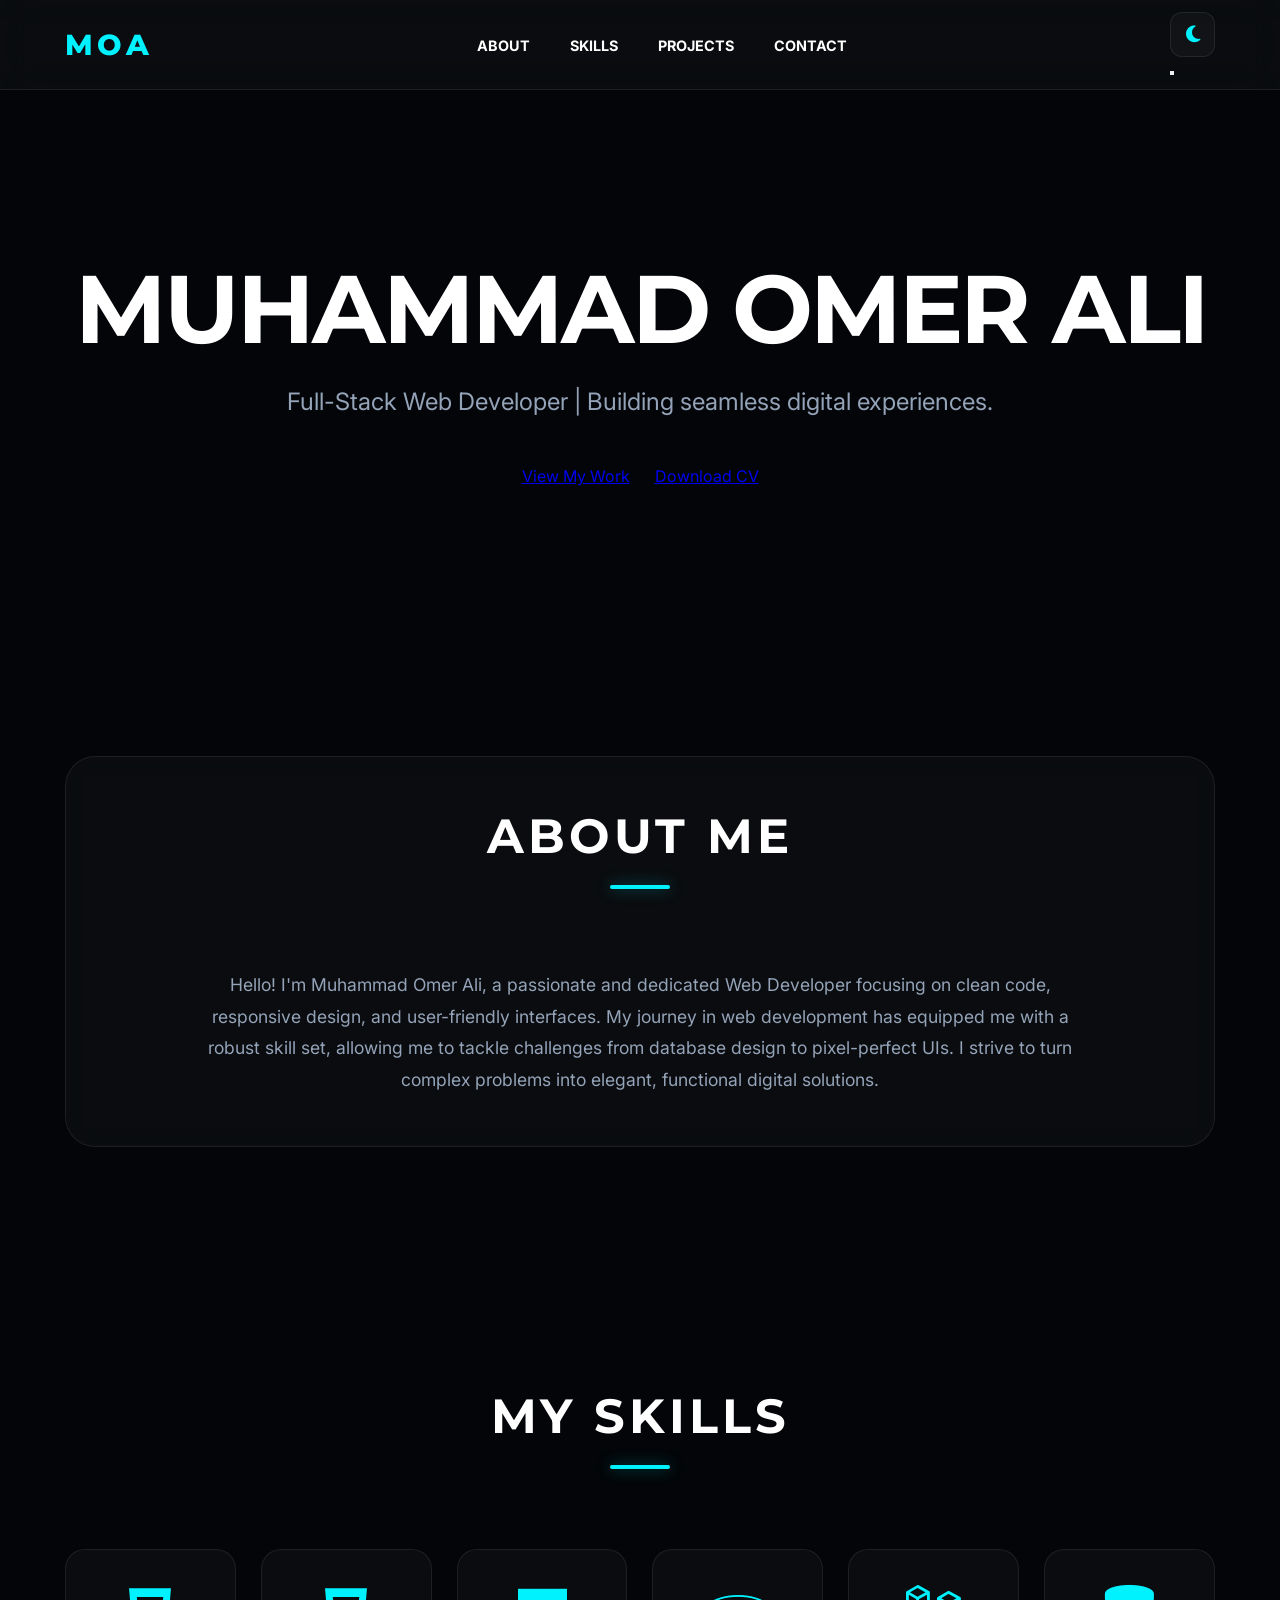
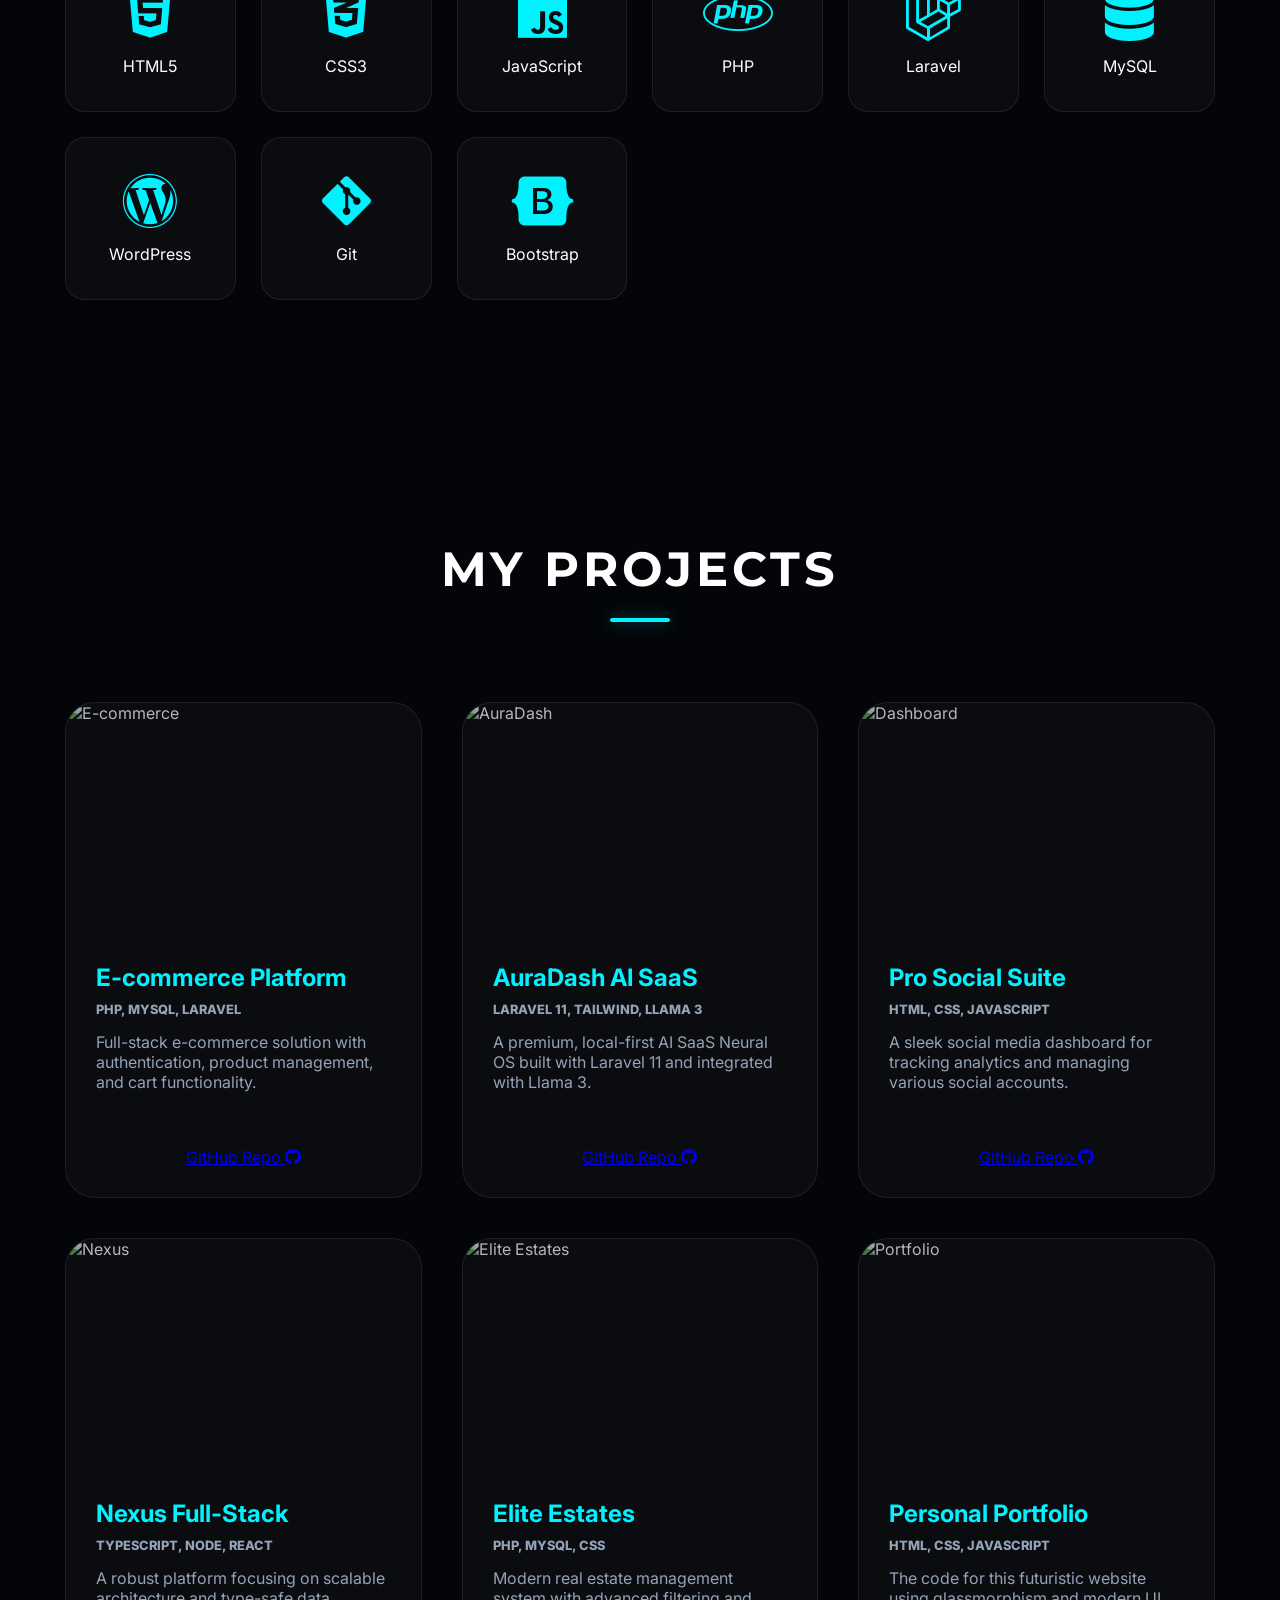
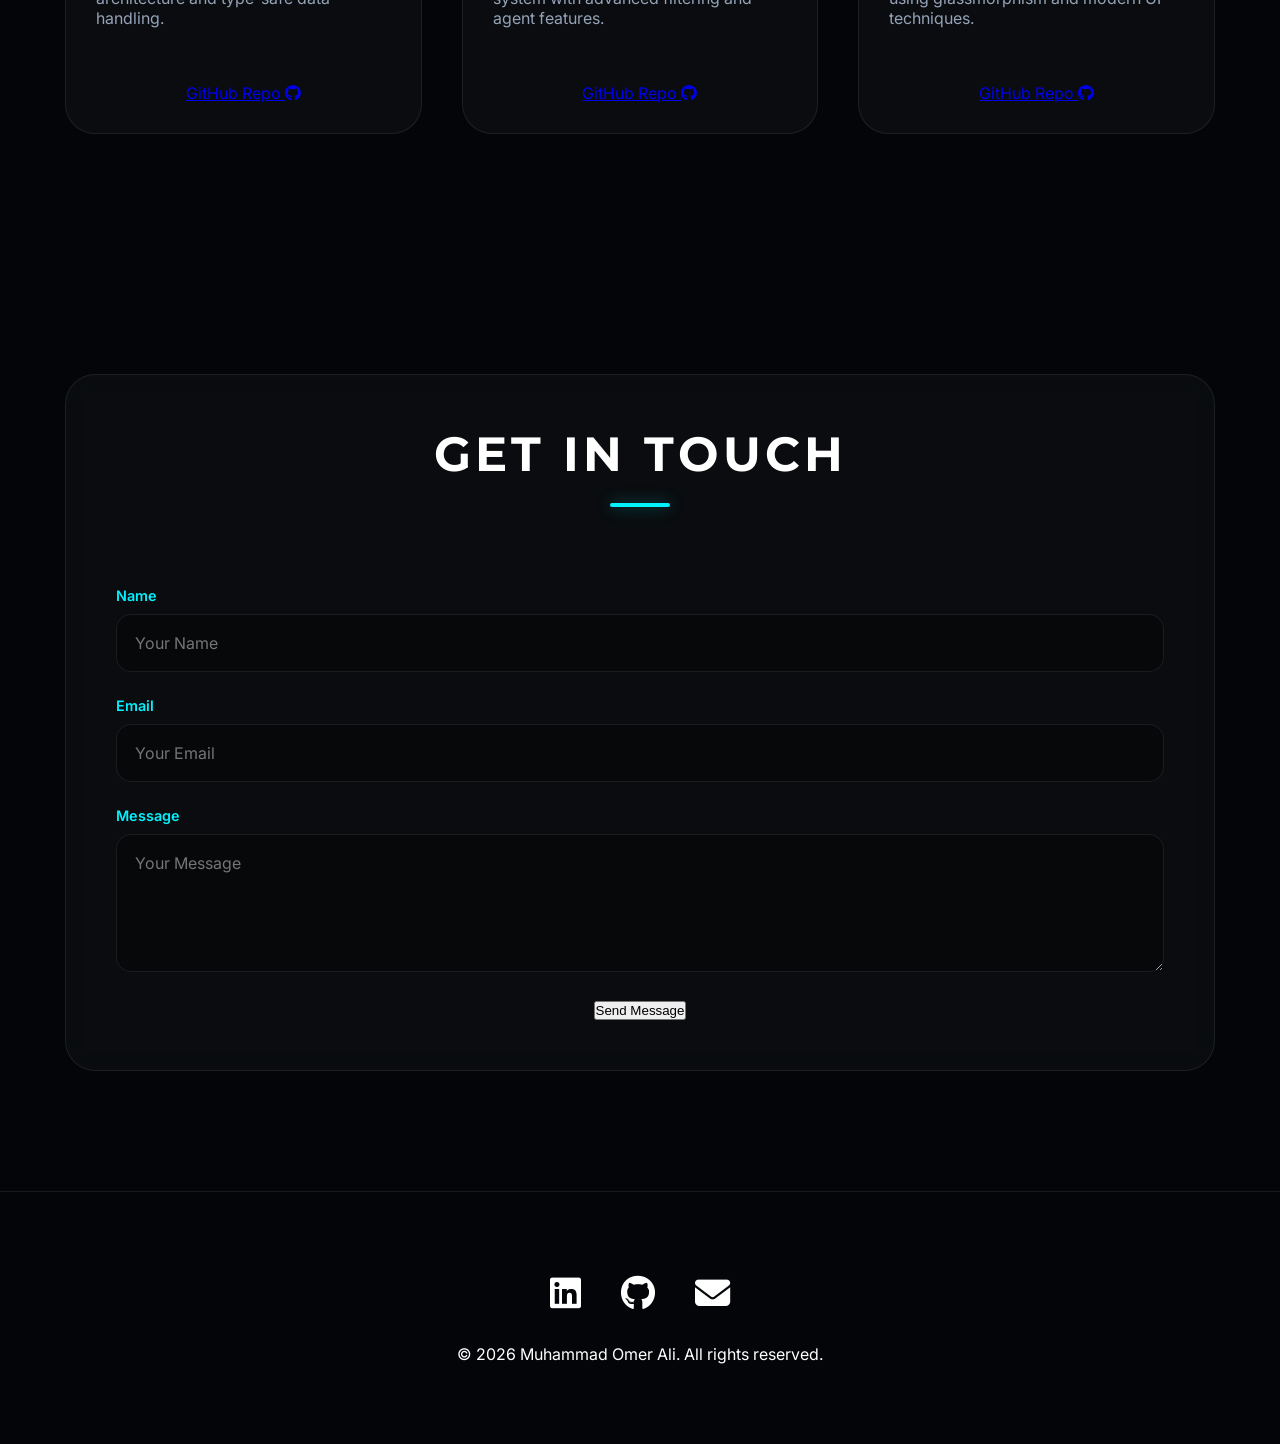
==== index.html @ ce8e75ed "Update index.html" ====
<!DOCTYPE html>
<html lang="en">
<head>
    <meta charset="UTF-8">
    <meta name="viewport" content="width=device-width, initial-scale=1.0, maximum-scale=1.0, user-scalable=no">
    <title>Muhammad Omer Ali | Full-Stack Developer</title>
    
    <!-- Favicon -->
    <link rel="icon" type="image/png" href="favicon.png">
    
    <!-- CSS & Icons -->
    <link rel="stylesheet" href="style.css">
    <link rel="stylesheet" href="https://cdnjs.cloudflare.com/ajax/libs/font-awesome/6.4.0/css/all.min.css">
    
    <!-- Google Fonts -->
    <link rel="preconnect" href="https://fonts.googleapis.com">
    <link rel="preconnect" href="https://fonts.gstatic.com" crossorigin>
    <link href="https://fonts.googleapis.com/css2?family=Montserrat:wght@700;800&family=Inter:wght@300;400;600;700&display=swap" rel="stylesheet">
</head>
<body class="dark-theme">

    <!-- Header Navigation -->
    <header class="header">
        <div class="container header-container">
            <div class="logo">MOA</div>
            
            <nav class="nav-menu" id="nav-menu">
                <ul class="nav-list">
                    <li><a href="#about">About</a></li>
                    <li><a href="#skills">Skills</a></li>
                    <li><a href="#projects">Projects</a></li>
                    <li><a href="#contact">Contact</a></li>
                </ul>
            </nav>

            <div class="nav-actions">
                <button id="theme-toggle" class="theme-toggle" aria-label="Toggle theme">
                    <i class="fas fa-moon"></i>
                </button>
                <button class="mobile-toggle" id="mobile-toggle" aria-label="Menu">
                    <span class="bar"></span>
                    <span class="bar"></span>
                    <span class="bar"></span>
                </button>
            </div>
        </div>
    </header>

    <main>
        <!-- Futuristic Background Orbs -->
        <div class="bg-orb orb-1"></div>
        <div class="bg-orb orb-2"></div>

        <!-- Hero Section -->
        <section id="hero" class="hero-section">
            <div class="container">
                <h1>MUHAMMAD OMER ALI</h1>
                <p class="tagline">Full-Stack Web Developer | Building seamless digital experiences.</p>
                <div class="hero-actions">
                    <a href="#projects" class="btn-main">View My Work</a>
                    <a href="#" class="btn-main outline">Download CV</a>
                </div>
            </div>
        </section>

        <!-- About Section -->
        <section id="about" class="section-padding">
            <div class="container">
                <div class="glass-card about-card">
                    <h2 class="section-title">About Me</h2>
                    <p>Hello! I'm Muhammad Omer Ali, a passionate and dedicated Web Developer focusing on clean code, responsive design, and user-friendly interfaces. My journey in web development has equipped me with a robust skill set, allowing me to tackle challenges from database design to pixel-perfect UIs. I strive to turn complex problems into elegant, functional digital solutions.</p>
                </div>
            </div>
        </section>

        <!-- Skills Section -->
        <section id="skills" class="section-padding">
            <div class="container">
                <h2 class="section-title">My Skills</h2>
                <div class="skills-grid">
                    <div class="skill-item"><i class="fab fa-html5"></i><span>HTML5</span></div>
                    <div class="skill-item"><i class="fab fa-css3-alt"></i><span>CSS3</span></div>
                    <div class="skill-item"><i class="fab fa-js"></i><span>JavaScript</span></div>
                    <div class="skill-item"><i class="fab fa-php"></i><span>PHP</span></div>
                    <div class="skill-item"><i class="fab fa-laravel"></i><span>Laravel</span></div>
                    <div class="skill-item"><i class="fas fa-database"></i><span>MySQL</span></div>
                    <div class="skill-item"><i class="fab fa-wordpress"></i><span>WordPress</span></div>
                    <div class="skill-item"><i class="fab fa-git-alt"></i><span>Git</span></div>
                    <div class="skill-item"><i class="fab fa-bootstrap"></i><span>Bootstrap</span></div>
                </div>
            </div>
        </section>

        <!-- Projects Section -->
        <section id="projects" class="section-padding">
            <div class="container">
                <h2 class="section-title">My Projects</h2>
                <div class="projects-grid">
                    <!-- Project 1 -->
                    <div class="project-card">
                        <img src="https://images.unsplash.com/photo-1557821552-17105176677c?w=800" alt="E-commerce">
                        <div class="project-info">
                            <h3>E-commerce Platform</h3>
                            <p class="tech">PHP, MySQL, Laravel</p>
                            <p>Full-stack e-commerce solution with authentication, product management, and cart functionality.</p>
                        </div>
                        <div class="project-footer">
                            <a href="https://github.com/mohammadomerali72-dotcom/ecommerce-fullstack-design.-" target="_blank" class="btn-main sm">GitHub Repo <i class="fab fa-github"></i></a>
                        </div>
                    </div>
                    <!-- Project 2 -->
                    <div class="project-card">
                        <img src="https://images.unsplash.com/photo-1677442136019-21780ecad995?w=800" alt="AuraDash">
                        <div class="project-info">
                            <h3>AuraDash AI SaaS</h3>
                            <p class="tech">Laravel 11, Tailwind, Llama 3</p>
                            <p>A premium, local-first AI SaaS Neural OS built with Laravel 11 and integrated with Llama 3.</p>
                        </div>
                        <div class="project-footer">
                            <a href="https://github.com/mohammadomerali72-dotcom/auradash" target="_blank" class="btn-main sm">GitHub Repo <i class="fab fa-github"></i></a>
                        </div>
                    </div>
                    <!-- Project 3 -->
                    <div class="project-card">
                        <img src="https://images.unsplash.com/photo-1460925895917-afdab827c52f?w=800" alt="Dashboard">
                        <div class="project-info">
                            <h3>Pro Social Suite</h3>
                            <p class="tech">HTML, CSS, JavaScript</p>
                            <p>A sleek social media dashboard for tracking analytics and managing various social accounts.</p>
                        </div>
                        <div class="project-footer">
                            <a href="https://github.com/mohammadomerali72-dotcom/pro-social-suite" target="_blank" class="btn-main sm">GitHub Repo <i class="fab fa-github"></i></a>
                        </div>
                    </div>
                    <!-- Project 4 -->
                    <div class="project-card">
                        <img src="https://images.unsplash.com/photo-1551288049-bebda4e38f71?w=800" alt="Nexus">
                        <div class="project-info">
                            <h3>Nexus Full-Stack</h3>
                            <p class="tech">TypeScript, Node, React</p>
                            <p>A robust platform focusing on scalable architecture and type-safe data handling.</p>
                        </div>
                        <div class="project-footer">
                            <a href="https://github.com/mohammadomerali72-dotcom/Nexus-Platform-FullStack" target="_blank" class="btn-main sm">GitHub Repo <i class="fab fa-github"></i></a>
                        </div>
                    </div>
                    <!-- Project 5 -->
                    <div class="project-card">
                        <img src="https://images.unsplash.com/photo-1560518883-ce09059eeffa?w=800" alt="Elite Estates">
                        <div class="project-info">
                            <h3>Elite Estates</h3>
                            <p class="tech">PHP, MySQL, CSS</p>
                            <p>Modern real estate management system with advanced filtering and agent features.</p>
                        </div>
                        <div class="project-footer">
                            <a href="https://github.com/mohammadomerali72-dotcom/elite_estates" target="_blank" class="btn-main sm">GitHub Repo <i class="fab fa-github"></i></a>
                        </div>
                    </div>
                    <!-- Project 6 -->
                    <div class="project-card">
                        <img src="https://images.unsplash.com/photo-1507238691740-187a5b1d37b8?w=800" alt="Portfolio">
                        <div class="project-info">
                            <h3>Personal Portfolio</h3>
                            <p class="tech">HTML, CSS, JavaScript</p>
                            <p>The code for this futuristic website using glassmorphism and modern UI techniques.</p>
                        </div>
                        <div class="project-footer">
                            <a href="https://github.com/mohammadomerali72-dotcom/my-portfolio" target="_blank" class="btn-main sm">GitHub Repo <i class="fab fa-github"></i></a>
                        </div>
                    </div>
                </div>
            </div>
        </section>

        <!-- Contact Section -->
        <section id="contact" class="section-padding">
            <div class="container">
                <div class="glass-card contact-card">
                    <h2 class="section-title">Get In Touch</h2>
                    <form action="https://formspree.io/f/xblzwpod" method="POST">
                        <div class="form-group">
                            <label>Name</label>
                            <input type="text" name="name" placeholder="Your Name" required>
                        </div>
                        <div class="form-group">
                            <label>Email</label>
                            <input type="email" name="email" placeholder="Your Email" required>
                        </div>
                        <div class="form-group">
                            <label>Message</label>
                            <textarea name="message" rows="5" placeholder="Your Message" required></textarea>
                        </div>
                        <div class="center-btn">
                            <button type="submit" class="btn-main">Send Message</button>
                        </div>
                    </form>
                </div>
            </div>
        </section>
    </main>

    <footer class="footer">
        <div class="social-links">
            <a href="https://www.linkedin.com/in/muhammad-omer-ali" target="_blank"><i class="fab fa-linkedin"></i></a>
            <a href="https://github.com/mohammadomerali72-dotcom" target="_blank"><i class="fab fa-github"></i></a>
            <a href="mailto:mohammadomerali72@gmail.com"><i class="fas fa-envelope"></i></a>
        </div>
        <p>&copy; <span id="year"></span> Muhammad Omer Ali. All rights reserved.</p>
    </footer>

    <!-- JavaScript Handling -->
    <script>
        document.addEventListener('DOMContentLoaded', () => {
            const themeBtn = document.getElementById('theme-toggle');
            const mobileToggle = document.getElementById('mobile-toggle');
            const navMenu = document.getElementById('nav-menu');
            const navLinks = document.querySelectorAll('.nav-list a');

            // 1. Theme Logic
            themeBtn.addEventListener('click', () => {
                document.body.classList.toggle('light-theme');
                const icon = themeBtn.querySelector('i');
                icon.classList.toggle('fa-moon');
                icon.classList.toggle('fa-sun');
            });

            // 2. Mobile Menu Logic
            mobileToggle.addEventListener('click', () => {
                mobileToggle.classList.toggle('active');
                navMenu.classList.toggle('active');
            });

            // 3. Auto-close Mobile Menu
            navLinks.forEach(link => {
                link.addEventListener('click', () => {
                    mobileToggle.classList.remove('active');
                    navMenu.classList.remove('active');
                });
            });

            // 4. Update Year
            document.getElementById('year').textContent = new Date().getFullYear();
        });
    </script>
</body>
</html>
---- style.css ----
/* --- CYBER-GLASS MASTER STYLESHEET --- */
@import url('https://fonts.googleapis.com/css2?family=Montserrat:wght@700;800&family=Inter:wght@300;400;600&display=swap');

:root {
    --bg: #030508;
    --text: #ffffff;
    --dim: #94a3b8;
    --accent: #00f2ff;
    --accent-glow: rgba(0, 242, 255, 0.4);
    --glass: rgba(255, 255, 255, 0.03);
    --border: rgba(255, 255, 255, 0.08);
}

body.light-theme {
    --bg: #f1f5f9;
    --text: #0f172a;
    --dim: #475569;
    --accent: #0ea5e9;
    --accent-glow: rgba(14, 165, 233, 0.2);
    --glass: rgba(255, 255, 255, 0.8);
    --border: rgba(0, 0, 0, 0.05);
}

* { margin: 0; padding: 0; box-sizing: border-box; }
html { scroll-behavior: smooth; }
body { background: var(--bg); color: var(--text); font-family: 'Inter', sans-serif; transition: 0.4s; overflow-x: hidden; }

.container { max-width: 1200px; margin: 0 auto; padding: 0 25px; }
.section-padding { padding: 120px 0; }

/* Headings Centered Fix */
.section-title {
    font-family: 'Montserrat', sans-serif;
    font-size: clamp(2rem, 5vw, 3rem);
    text-align: center;
    text-transform: uppercase;
    letter-spacing: 4px;
    margin-bottom: 80px;
    position: relative;
    width: 100%;
}
.section-title::after {
    content: ""; display: block; width: 60px; height: 4px; 
    background: var(--accent); margin: 20px auto 0; border-radius: 10px;
    box-shadow: 0 0 15px var(--accent-glow);
}

/* Header */
.header {
    background: var(--glass); backdrop-filter: blur(20px); -webkit-backdrop-filter: blur(20px);
    border-bottom: 1px solid var(--border); position: fixed; width: 100%; top: 0; z-index: 1000; height: 90px;
    display: flex; align-items: center;
}
.header-container { display: flex; justify-content: space-between; align-items: center; width: 100%; }
.logo { font-family: 'Montserrat'; font-weight: 800; font-size: 1.8rem; color: var(--accent); letter-spacing: 4px; }
.nav-list { display: flex; list-style: none; gap: 40px; }
.nav-list a { text-decoration: none; color: var(--text); font-weight: 700; text-transform: uppercase; font-size: 0.9rem; transition: 0.3s; }
.nav-list a:hover { color: var(--accent); text-shadow: 0 0 10px var(--accent-glow); }

.theme-toggle {
    background: var(--glass); border: 1px solid var(--border); color: var(--accent);
    width: 45px; height: 45px; border-radius: 12px; cursor: pointer; display: flex; align-items: center; justify-content: center;
    font-size: 1.2rem; outline: none; /* Removed the dot issue */
}

/* Glass Card */
.glass-card { background: var(--glass); border: 1px solid var(--border); backdrop-filter: blur(15px); border-radius: 30px; padding: 50px; }
.about-card p { font-size: 1.1rem; line-height: 1.8; color: var(--dim); text-align: center; max-width: 900px; margin: 0 auto; }

/* Skills */
.skills-grid { display: grid; grid-template-columns: repeat(auto-fit, minmax(150px, 1fr)); gap: 25px; }
.skill-item { background: var(--glass); border: 1px solid var(--border); padding: 35px; border-radius: 20px; text-align: center; transition: 0.3s; }
.skill-item:hover { transform: translateY(-10px); border-color: var(--accent); box-shadow: 0 0 20px var(--accent-glow); }
.skill-item i { font-size: 3.5rem; color: var(--accent); margin-bottom: 15px; display: block; }

/* Projects Grid */
.projects-grid { display: grid; grid-template-columns: repeat(auto-fit, minmax(350px, 1fr)); gap: 40px; }
.project-card { 
    background: var(--glass); border: 1px solid var(--border); border-radius: 30px; overflow: hidden; 
    transition: 0.4s; display: flex; flex-direction: column; height: 100%; 
}
.project-card:hover { transform: translateY(-12px); border-color: var(--accent); box-shadow: 0 20px 40px rgba(0,0,0,0.5); }
.project-card img { width: 100%; height: 230px; object-fit: cover; opacity: 0.7; transition: 0.4s; }
.project-card:hover img { opacity: 1; transform: scale(1.05); }

.project-info { padding: 30px; display: flex; flex-direction: column; flex-grow: 1; }
.project-info h3 { color: var(--accent); margin-bottom: 10px; font-size: 1.5rem; }
.project-info .tech { font-size: 0.8rem; font-weight: 800; color: var(--dim); text-transform: uppercase; margin-bottom: 15px; }
.project-info p { font-size: 1rem; color: var(--dim); margin-bottom: 25px; flex-grow: 1; }
.project-footer { display: flex; justify-content: center; padding-bottom: 30px; }

/* Buttons */
.btn-git {
    background: transparent; border: 1px solid var(--accent); color: var(--accent);
    padding: 12px 28px; border-radius: 50px; text-decoration: none; font-weight: 700;
    text-transform: uppercase; font-size: 0.8rem; display: inline-flex; align-items: center; gap: 10px; transition: 0.3s;
}
.btn-git:hover { background: var(--accent); color: #000; box-shadow: 0 0 20px var(--accent-glow); }

.btn-glow { 
    background: var(--accent); color: #000; border: none; padding: 16px 40px; border-radius: 50px; 
    font-weight: 800; font-size: 1rem; text-transform: uppercase; cursor: pointer; transition: 0.3s; text-decoration: none;
}
.btn-glow:hover { box-shadow: 0 0 30px var(--accent-glow); transform: scale(1.05); }

/* Contact Form */
.contact-form-card { max-width: 700px; margin: 0 auto; }
.form-group { margin-bottom: 25px; text-align: left; }
.form-group label { display: block; color: var(--accent); margin-bottom: 10px; font-weight: 600; font-size: 0.9rem; }
.form-group input, .form-group textarea {
    width: 100%; background: rgba(0,0,0,0.3); border: 1px solid var(--border); 
    padding: 18px; border-radius: 15px; color: #fff; font-family: inherit; font-size: 1rem;
}
.light-theme input, .light-theme textarea { background: #fff; color: #000; }
.center-btn { display: flex; justify-content: center; margin-top: 20px; }

/* Footer */
.footer { text-align: center; padding: 80px 0; border-top: 1px solid var(--border); }
.social-links { display: flex; justify-content: center; gap: 40px; margin-bottom: 30px; }
.social-links a { color: var(--text); font-size: 2.2rem; transition: 0.3s; }
.social-links a:hover { color: var(--accent); transform: scale(1.2) translateY(-10px); }

/* Hero */
.hero-section { padding: 250px 0 150px; text-align: center; }
.hero-section h1 { font-family: 'Montserrat'; font-size: clamp(3rem, 10vw, 6rem); margin-bottom: 20px; letter-spacing: -3px; }
.tagline { color: var(--dim); font-size: 1.5rem; margin-bottom: 50px; max-width: 800px; margin: 0 auto 50px; }
.hero-actions { display: flex; justify-content: center; gap: 25px; }
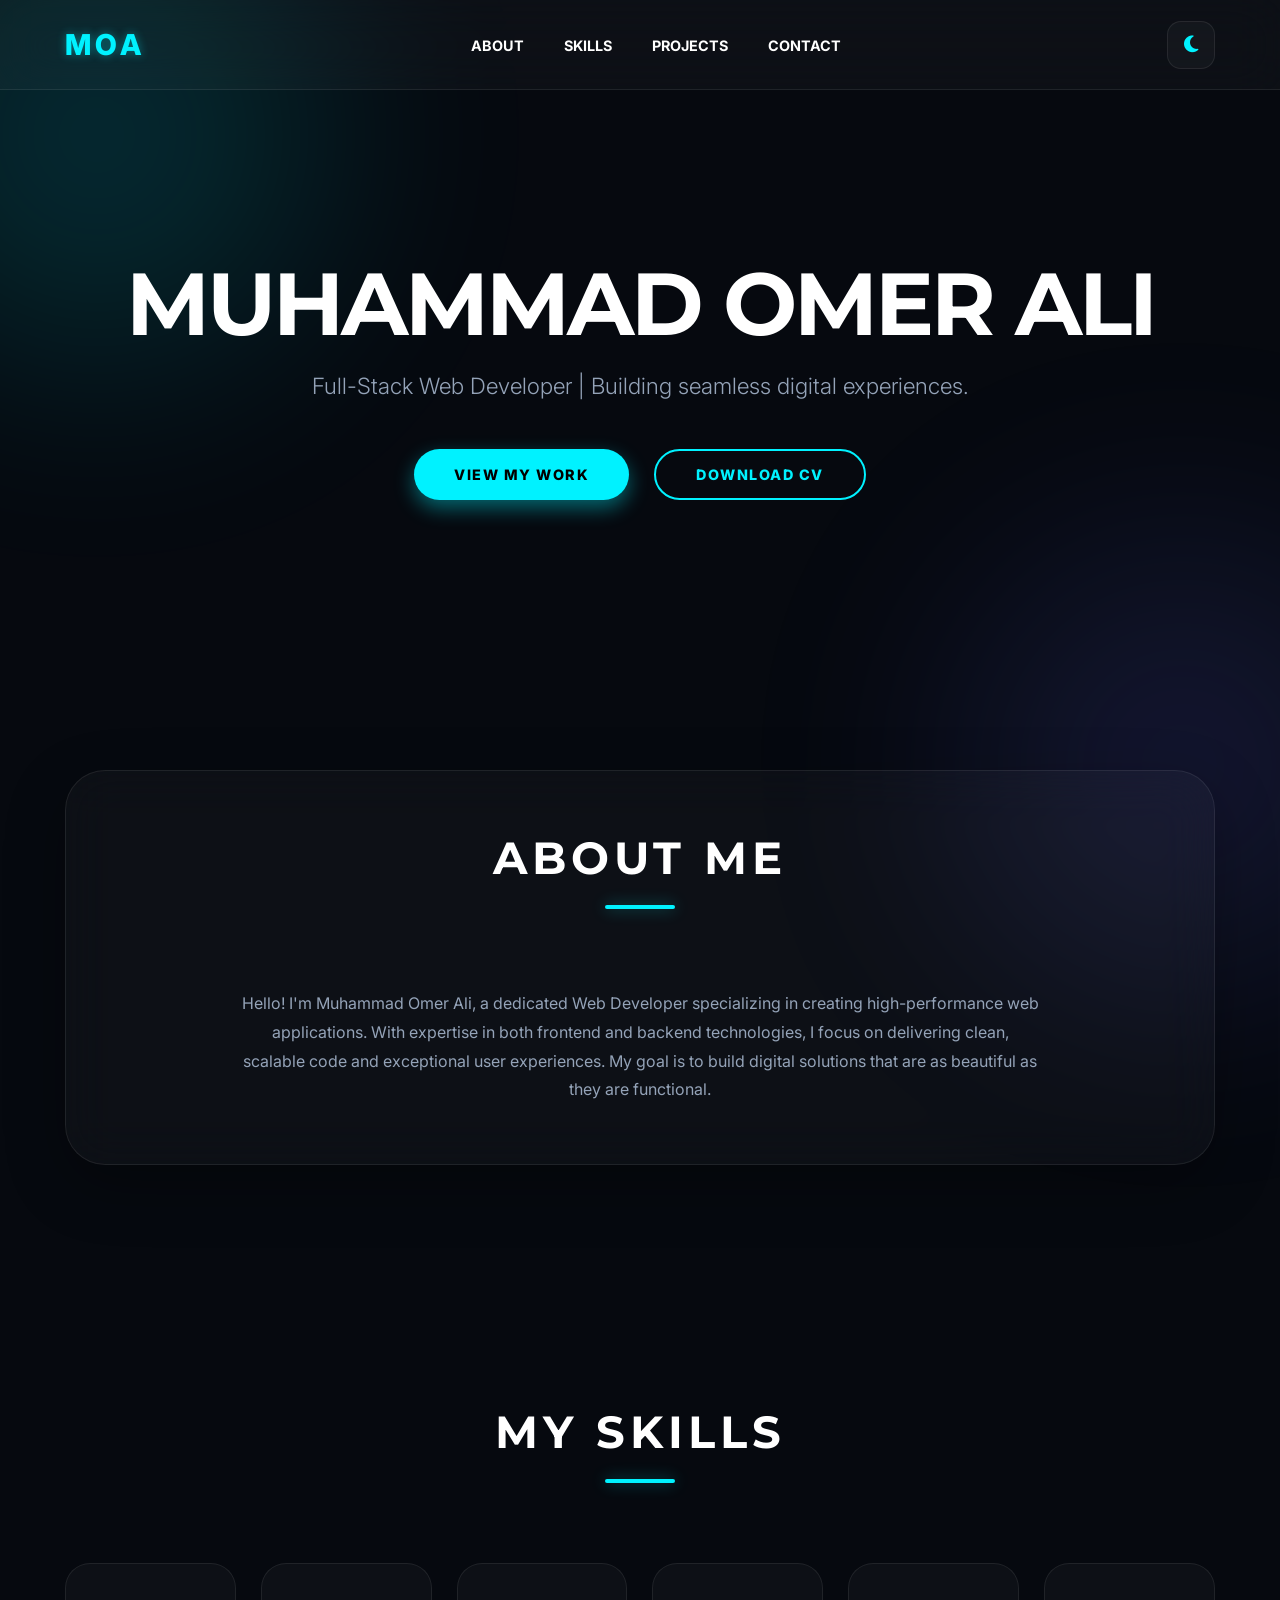
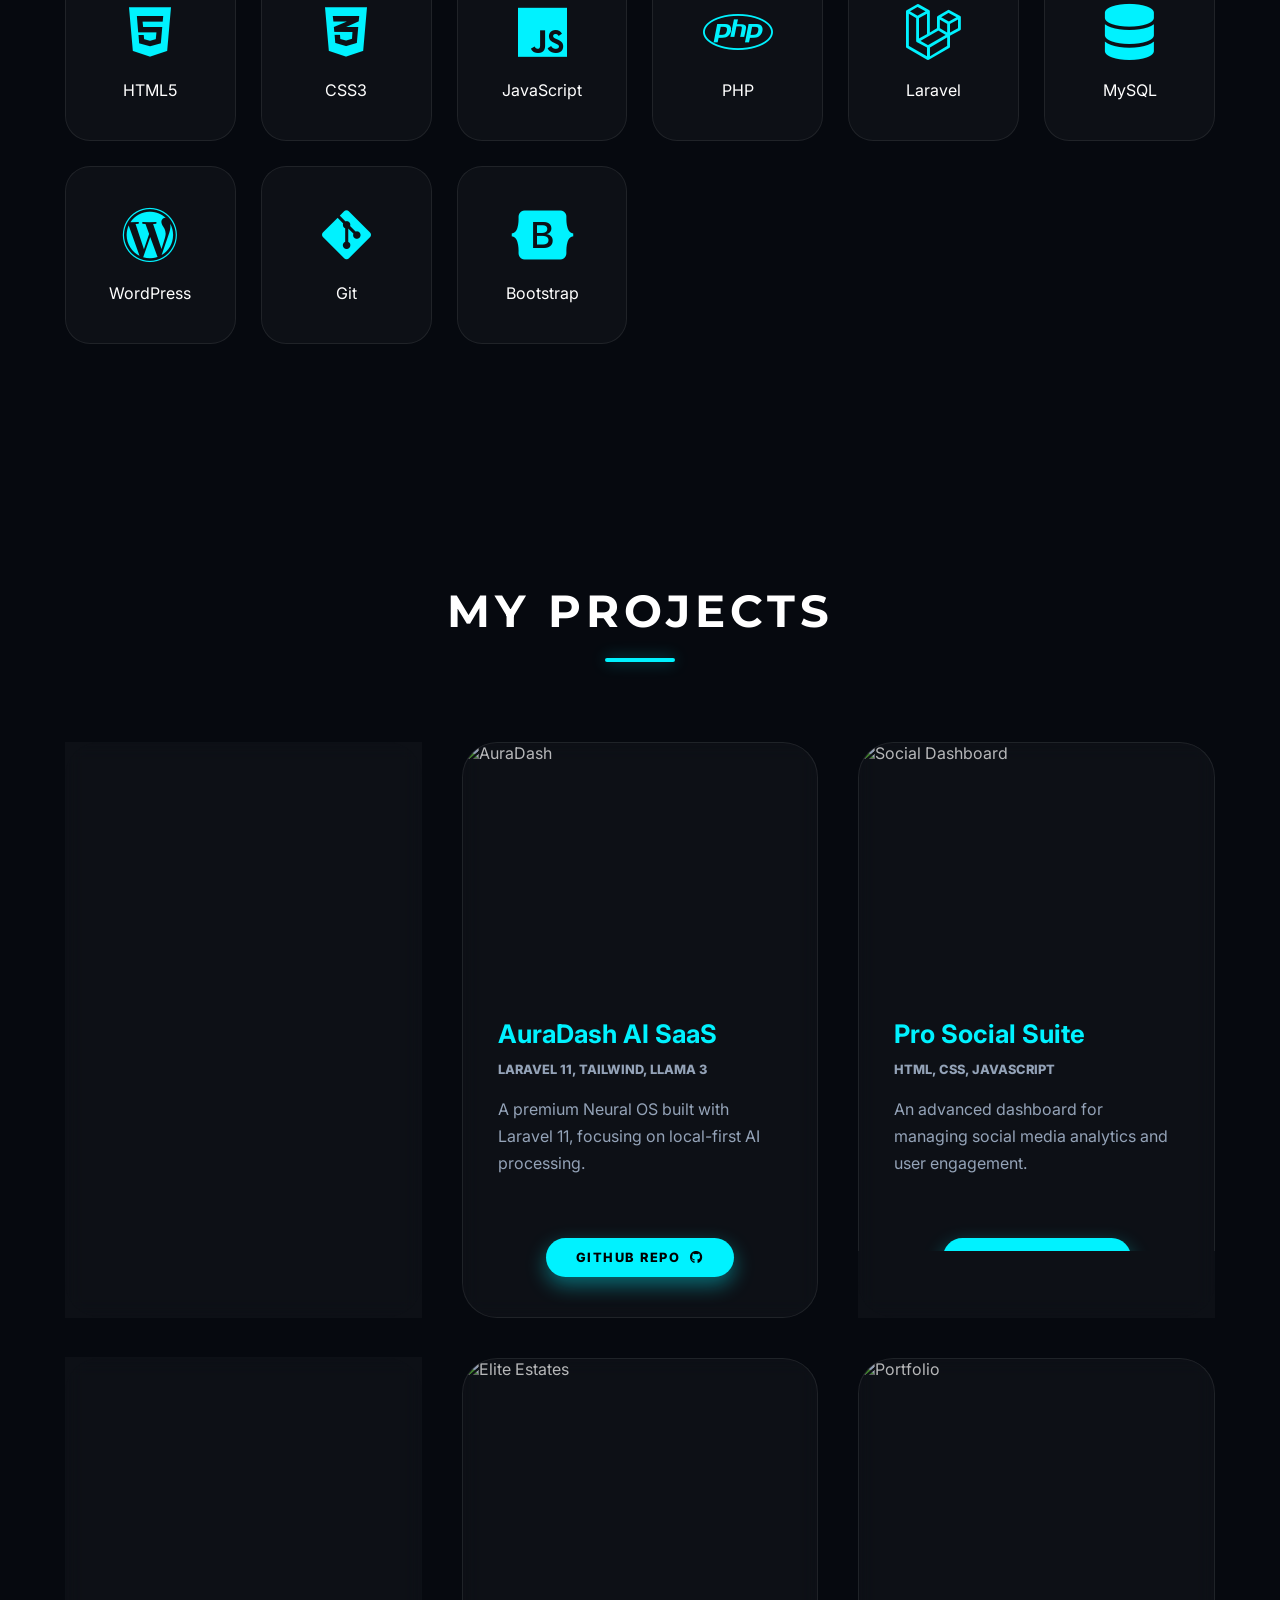
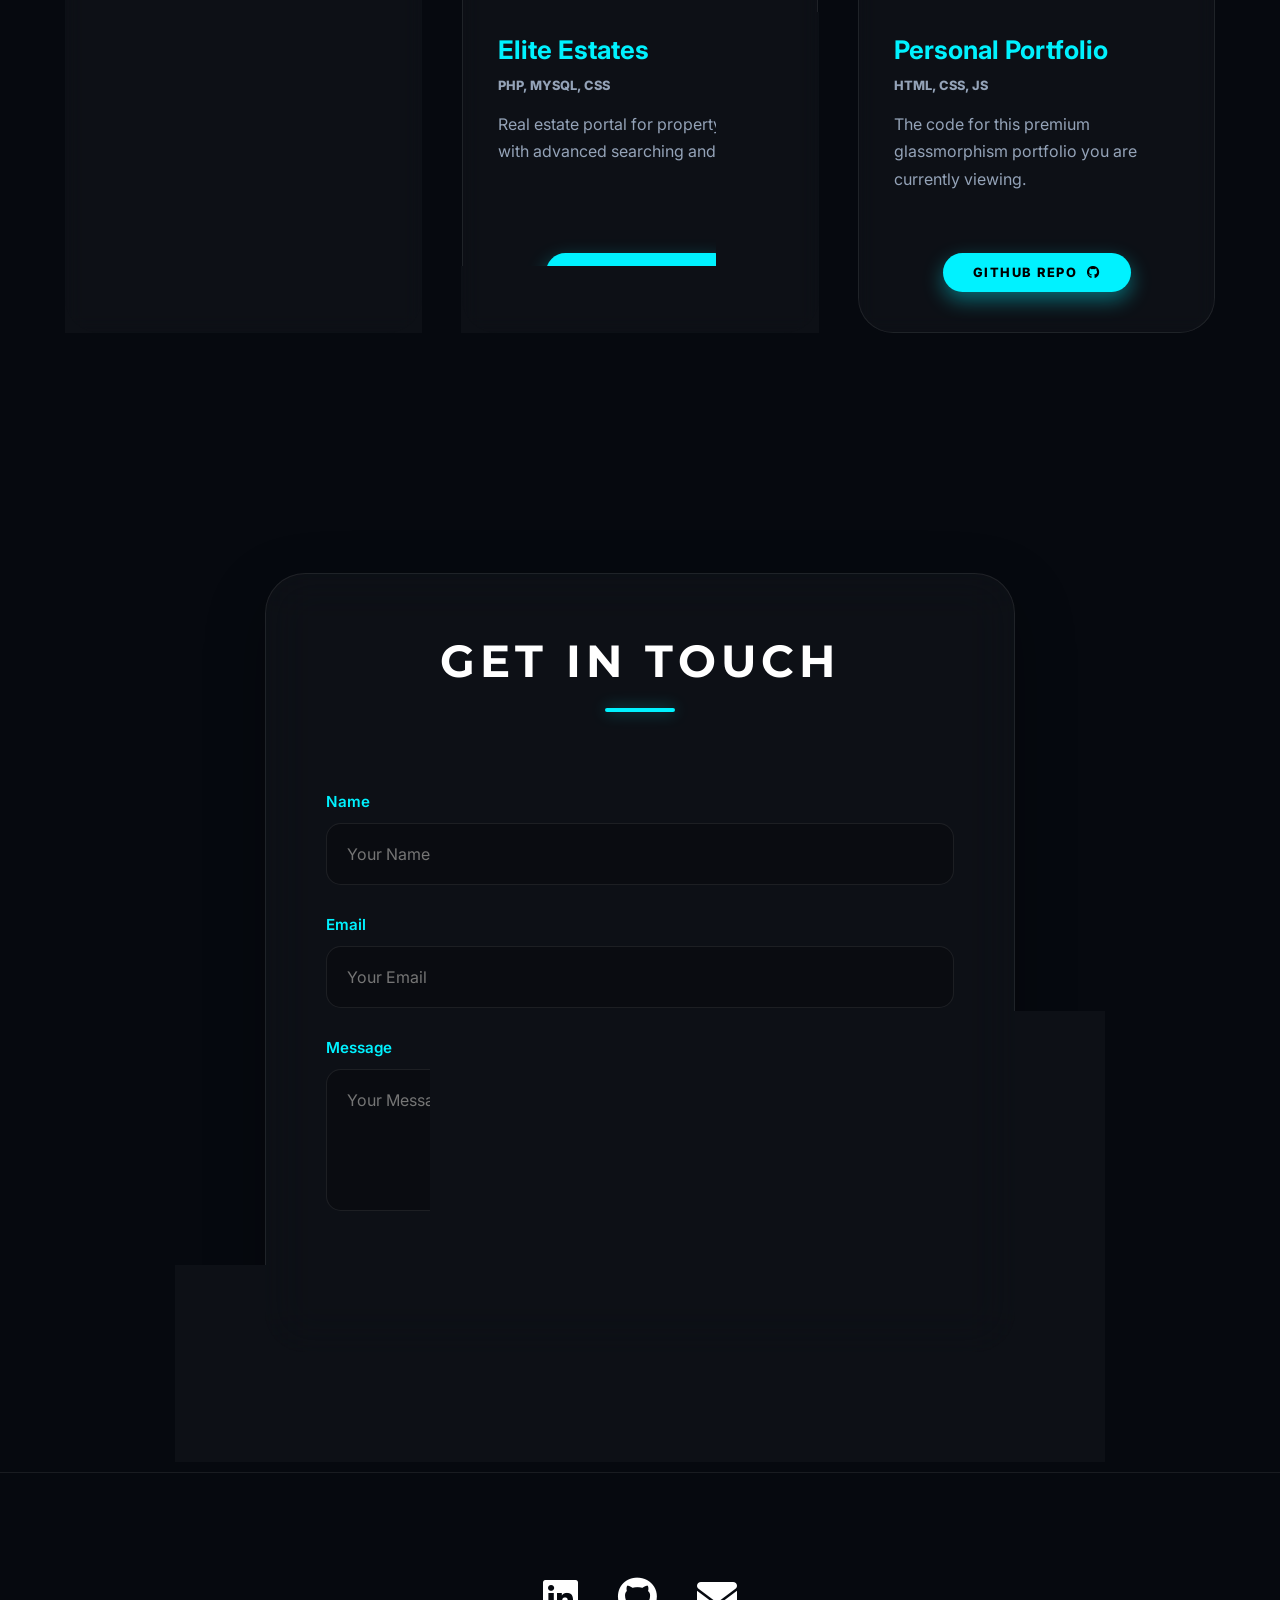
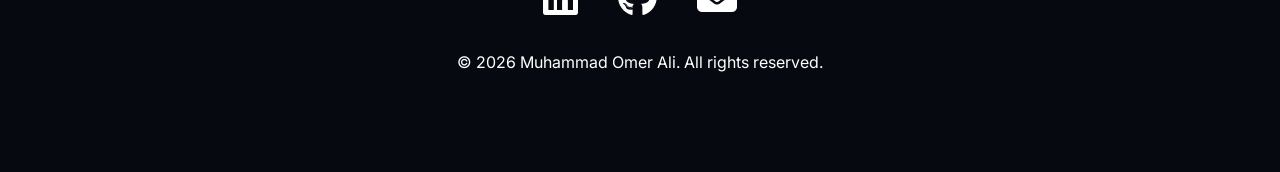
==== commit f87e6f0c: "Update index.html" ====
--- a/index.html
+++ b/index.html
@@ -2,28 +2,23 @@
 <html lang="en">
 <head>
     <meta charset="UTF-8">
-    <meta name="viewport" content="width=device-width, initial-scale=1.0, maximum-scale=1.0, user-scalable=no">
+    <meta name="viewport" content="width=device-width, initial-scale=1.0">
     <title>Muhammad Omer Ali | Full-Stack Developer</title>
     
-    <!-- Favicon -->
     <link rel="icon" type="image/png" href="favicon.png">
+    <link rel="stylesheet" href="style.css">
     
-    <!-- CSS & Icons -->
-    <link rel="stylesheet" href="style.css">
+    <!-- Font Awesome Icons -->
     <link rel="stylesheet" href="https://cdnjs.cloudflare.com/ajax/libs/font-awesome/6.4.0/css/all.min.css">
     
     <!-- Google Fonts -->
-    <link rel="preconnect" href="https://fonts.googleapis.com">
-    <link rel="preconnect" href="https://fonts.gstatic.com" crossorigin>
-    <link href="https://fonts.googleapis.com/css2?family=Montserrat:wght@700;800&family=Inter:wght@300;400;600;700&display=swap" rel="stylesheet">
+    <link href="https://fonts.googleapis.com/css2?family=Montserrat:wght@700;800&family=Inter:wght@300;400;600&display=swap" rel="stylesheet">
 </head>
 <body class="dark-theme">
 
-    <!-- Header Navigation -->
     <header class="header">
         <div class="container header-container">
             <div class="logo">MOA</div>
-            
             <nav class="nav-menu" id="nav-menu">
                 <ul class="nav-list">
                     <li><a href="#about">About</a></li>
@@ -32,12 +27,12 @@
                     <li><a href="#contact">Contact</a></li>
                 </ul>
             </nav>
-
             <div class="nav-actions">
                 <button id="theme-toggle" class="theme-toggle" aria-label="Toggle theme">
                     <i class="fas fa-moon"></i>
                 </button>
-                <button class="mobile-toggle" id="mobile-toggle" aria-label="Menu">
+                <!-- Mobile Toggle -->
+                <button class="mobile-toggle" id="mobile-toggle">
                     <span class="bar"></span>
                     <span class="bar"></span>
                     <span class="bar"></span>
@@ -47,33 +42,36 @@
     </header>
 
     <main>
-        <!-- Futuristic Background Orbs -->
         <div class="bg-orb orb-1"></div>
         <div class="bg-orb orb-2"></div>
 
-        <!-- Hero Section -->
+        <!-- Hero -->
         <section id="hero" class="hero-section">
             <div class="container">
                 <h1>MUHAMMAD OMER ALI</h1>
                 <p class="tagline">Full-Stack Web Developer | Building seamless digital experiences.</p>
                 <div class="hero-actions">
                     <a href="#projects" class="btn-main">View My Work</a>
-                    <a href="#" class="btn-main outline">Download CV</a>
-                </div>
-            </div>
-        </section>
-
-        <!-- About Section -->
+                    <a href="your_resume.pdf" download class="btn-main outline">Download CV</a>
+                </div>
+            </div>
+        </section>
+
+        <!-- About -->
         <section id="about" class="section-padding">
             <div class="container">
-                <div class="glass-card about-card">
+                <div class="glass-card">
                     <h2 class="section-title">About Me</h2>
-                    <p>Hello! I'm Muhammad Omer Ali, a passionate and dedicated Web Developer focusing on clean code, responsive design, and user-friendly interfaces. My journey in web development has equipped me with a robust skill set, allowing me to tackle challenges from database design to pixel-perfect UIs. I strive to turn complex problems into elegant, functional digital solutions.</p>
-                </div>
-            </div>
-        </section>
-
-        <!-- Skills Section -->
+                    <p style="text-align: center; color: var(--dim); line-height: 1.8; max-width: 800px; margin: 0 auto;">
+                        Hello! I'm Muhammad Omer Ali, a dedicated Web Developer specializing in creating high-performance web applications. 
+                        With expertise in both frontend and backend technologies, I focus on delivering clean, scalable code and 
+                        exceptional user experiences. My goal is to build digital solutions that are as beautiful as they are functional.
+                    </p>
+                </div>
+            </div>
+        </section>
+
+        <!-- Skills -->
         <section id="skills" class="section-padding">
             <div class="container">
                 <h2 class="section-title">My Skills</h2>
@@ -91,7 +89,7 @@
             </div>
         </section>
 
-        <!-- Projects Section -->
+        <!-- Projects (All 6 Included) -->
         <section id="projects" class="section-padding">
             <div class="container">
                 <h2 class="section-title">My Projects</h2>
@@ -102,67 +100,72 @@
                         <div class="project-info">
                             <h3>E-commerce Platform</h3>
                             <p class="tech">PHP, MySQL, Laravel</p>
-                            <p>Full-stack e-commerce solution with authentication, product management, and cart functionality.</p>
+                            <p>Full-featured store with user auth, product catalog, and secure checkout system.</p>
                         </div>
                         <div class="project-footer">
                             <a href="https://github.com/mohammadomerali72-dotcom/ecommerce-fullstack-design.-" target="_blank" class="btn-main sm">GitHub Repo <i class="fab fa-github"></i></a>
                         </div>
                     </div>
+
                     <!-- Project 2 -->
                     <div class="project-card">
                         <img src="https://images.unsplash.com/photo-1677442136019-21780ecad995?w=800" alt="AuraDash">
                         <div class="project-info">
                             <h3>AuraDash AI SaaS</h3>
                             <p class="tech">Laravel 11, Tailwind, Llama 3</p>
-                            <p>A premium, local-first AI SaaS Neural OS built with Laravel 11 and integrated with Llama 3.</p>
+                            <p>A premium Neural OS built with Laravel 11, focusing on local-first AI processing.</p>
                         </div>
                         <div class="project-footer">
                             <a href="https://github.com/mohammadomerali72-dotcom/auradash" target="_blank" class="btn-main sm">GitHub Repo <i class="fab fa-github"></i></a>
                         </div>
                     </div>
+
                     <!-- Project 3 -->
                     <div class="project-card">
-                        <img src="https://images.unsplash.com/photo-1460925895917-afdab827c52f?w=800" alt="Dashboard">
+                        <img src="https://images.unsplash.com/photo-1460925895917-afdab827c52f?w=800" alt="Social Dashboard">
                         <div class="project-info">
                             <h3>Pro Social Suite</h3>
                             <p class="tech">HTML, CSS, JavaScript</p>
-                            <p>A sleek social media dashboard for tracking analytics and managing various social accounts.</p>
+                            <p>An advanced dashboard for managing social media analytics and user engagement.</p>
                         </div>
                         <div class="project-footer">
                             <a href="https://github.com/mohammadomerali72-dotcom/pro-social-suite" target="_blank" class="btn-main sm">GitHub Repo <i class="fab fa-github"></i></a>
                         </div>
                     </div>
+
                     <!-- Project 4 -->
                     <div class="project-card">
                         <img src="https://images.unsplash.com/photo-1551288049-bebda4e38f71?w=800" alt="Nexus">
                         <div class="project-info">
                             <h3>Nexus Full-Stack</h3>
-                            <p class="tech">TypeScript, Node, React</p>
-                            <p>A robust platform focusing on scalable architecture and type-safe data handling.</p>
+                            <p class="tech">TypeScript, Node.js, React</p>
+                            <p>Scalable full-stack application with type-safe architecture and modern UI.</p>
                         </div>
                         <div class="project-footer">
                             <a href="https://github.com/mohammadomerali72-dotcom/Nexus-Platform-FullStack" target="_blank" class="btn-main sm">GitHub Repo <i class="fab fa-github"></i></a>
                         </div>
                     </div>
+
                     <!-- Project 5 -->
                     <div class="project-card">
                         <img src="https://images.unsplash.com/photo-1560518883-ce09059eeffa?w=800" alt="Elite Estates">
                         <div class="project-info">
                             <h3>Elite Estates</h3>
                             <p class="tech">PHP, MySQL, CSS</p>
-                            <p>Modern real estate management system with advanced filtering and agent features.</p>
+                            <p>Real estate portal for property listings with advanced searching and filtering.</p>
                         </div>
                         <div class="project-footer">
                             <a href="https://github.com/mohammadomerali72-dotcom/elite_estates" target="_blank" class="btn-main sm">GitHub Repo <i class="fab fa-github"></i></a>
                         </div>
                     </div>
+
                     <!-- Project 6 -->
                     <div class="project-card">
                         <img src="https://images.unsplash.com/photo-1507238691740-187a5b1d37b8?w=800" alt="Portfolio">
                         <div class="project-info">
                             <h3>Personal Portfolio</h3>
-                            <p class="tech">HTML, CSS, JavaScript</p>
-                            <p>The code for this futuristic website using glassmorphism and modern UI techniques.</p>
+                            <p class="tech">HTML, CSS, JS</p>
+                            <p>The code for this premium glassmorphism portfolio you are currently viewing.</p>
                         </div>
                         <div class="project-footer">
                             <a href="https://github.com/mohammadomerali72-dotcom/my-portfolio" target="_blank" class="btn-main sm">GitHub Repo <i class="fab fa-github"></i></a>
@@ -172,27 +175,16 @@
             </div>
         </section>
 
-        <!-- Contact Section -->
+        <!-- Contact (Formspree Integrated) -->
         <section id="contact" class="section-padding">
             <div class="container">
                 <div class="glass-card contact-card">
                     <h2 class="section-title">Get In Touch</h2>
                     <form action="https://formspree.io/f/xblzwpod" method="POST">
-                        <div class="form-group">
-                            <label>Name</label>
-                            <input type="text" name="name" placeholder="Your Name" required>
-                        </div>
-                        <div class="form-group">
-                            <label>Email</label>
-                            <input type="email" name="email" placeholder="Your Email" required>
-                        </div>
-                        <div class="form-group">
-                            <label>Message</label>
-                            <textarea name="message" rows="5" placeholder="Your Message" required></textarea>
-                        </div>
-                        <div class="center-btn">
-                            <button type="submit" class="btn-main">Send Message</button>
-                        </div>
+                        <div class="form-group"><label>Name</label><input type="text" name="name" placeholder="Your Name" required></div>
+                        <div class="form-group"><label>Email</label><input type="email" name="email" placeholder="Your Email" required></div>
+                        <div class="form-group"><label>Message</label><textarea name="message" rows="5" placeholder="Your Message" required></textarea></div>
+                        <div class="center-btn"><button type="submit" class="btn-main">Send Message</button></div>
                     </form>
                 </div>
             </div>
@@ -200,45 +192,44 @@
     </main>
 
     <footer class="footer">
-        <div class="social-links">
-            <a href="https://www.linkedin.com/in/muhammad-omer-ali" target="_blank"><i class="fab fa-linkedin"></i></a>
-            <a href="https://github.com/mohammadomerali72-dotcom" target="_blank"><i class="fab fa-github"></i></a>
-            <a href="mailto:mohammadomerali72@gmail.com"><i class="fas fa-envelope"></i></a>
+        <div class="container">
+            <div class="social-links">
+                <a href="https://www.linkedin.com/in/muhammad-omer-ali" target="_blank" aria-label="LinkedIn"><i class="fab fa-linkedin"></i></a>
+                <a href="https://github.com/mohammadomerali72-dotcom" target="_blank" aria-label="GitHub"><i class="fab fa-github"></i></a>
+                <a href="mailto:mohammadomerali72@gmail.com" aria-label="Email"><i class="fas fa-envelope"></i></a>
+            </div>
+            <p>&copy; <span id="year"></span> Muhammad Omer Ali. All rights reserved.</p>
         </div>
-        <p>&copy; <span id="year"></span> Muhammad Omer Ali. All rights reserved.</p>
     </footer>
 
-    <!-- JavaScript Handling -->
     <script>
         document.addEventListener('DOMContentLoaded', () => {
-            const themeBtn = document.getElementById('theme-toggle');
+            const btn = document.getElementById('theme-toggle');
             const mobileToggle = document.getElementById('mobile-toggle');
-            const navMenu = document.getElementById('nav-menu');
-            const navLinks = document.querySelectorAll('.nav-list a');
-
-            // 1. Theme Logic
-            themeBtn.addEventListener('click', () => {
+            const nav = document.getElementById('nav-menu');
+            
+            // Theme Toggle
+            btn.addEventListener('click', () => {
                 document.body.classList.toggle('light-theme');
-                const icon = themeBtn.querySelector('i');
+                const icon = btn.querySelector('i');
                 icon.classList.toggle('fa-moon');
                 icon.classList.toggle('fa-sun');
             });
 
-            // 2. Mobile Menu Logic
+            // Mobile Menu
             mobileToggle.addEventListener('click', () => {
                 mobileToggle.classList.toggle('active');
-                navMenu.classList.toggle('active');
+                nav.classList.toggle('active');
             });
 
-            // 3. Auto-close Mobile Menu
-            navLinks.forEach(link => {
+            // Close menu on link click
+            document.querySelectorAll('.nav-list a').forEach(link => {
                 link.addEventListener('click', () => {
                     mobileToggle.classList.remove('active');
-                    navMenu.classList.remove('active');
+                    nav.classList.remove('active');
                 });
             });
 
-            // 4. Update Year
             document.getElementById('year').textContent = new Date().getFullYear();
         });
     </script>
--- a/style.css
+++ b/style.css
@@ -1,8 +1,8 @@
-/* --- CYBER-GLASS MASTER STYLESHEET --- */
-@import url('https://fonts.googleapis.com/css2?family=Montserrat:wght@700;800&family=Inter:wght@300;400;600&display=swap');
+/* --- CYBER-GLASS ULTIMATE STYLESHEET --- */
+@import url('https://fonts.googleapis.com/css2?family=Montserrat:wght@700;800&family=Inter:wght@300;400;600;700&display=swap');
 
 :root {
-    --bg: #030508;
+    --bg: #06090f;
     --text: #ffffff;
     --dim: #94a3b8;
     --accent: #00f2ff;
@@ -12,7 +12,7 @@
 }
 
 body.light-theme {
-    --bg: #f1f5f9;
+    --bg: #f8fafc;
     --text: #0f172a;
     --dim: #475569;
     --accent: #0ea5e9;
@@ -21,107 +21,157 @@
     --border: rgba(0, 0, 0, 0.05);
 }
 
-* { margin: 0; padding: 0; box-sizing: border-box; }
+* {
+    margin: 0;
+    padding: 0;
+    box-sizing: border-box;
+    -webkit-font-smoothing: antialiased;
+}
+
 html { scroll-behavior: smooth; }
-body { background: var(--bg); color: var(--text); font-family: 'Inter', sans-serif; transition: 0.4s; overflow-x: hidden; }
+
+body {
+    background-color: var(--bg);
+    color: var(--text);
+    font-family: 'Inter', sans-serif;
+    transition: background 0.4s ease, color 0.4s ease;
+    overflow-x: hidden;
+    position: relative;
+}
+
+/* --- DYNAMIC BACKGROUND ORBS --- */
+.bg-orb {
+    position: fixed; width: 450px; height: 450px; 
+    border-radius: 50%; filter: blur(120px); z-index: -1; opacity: 0.15;
+    animation: floatOrb 25s infinite alternate;
+}
+.orb-1 { background: var(--accent); top: -10%; left: -10%; }
+.orb-2 { background: #6366f1; bottom: -10%; right: -10%; animation-delay: -5s; }
+
+@keyframes floatOrb {
+    from { transform: translate(0, 0); }
+    to { transform: translate(150px, 80px); }
+}
 
 .container { max-width: 1200px; margin: 0 auto; padding: 0 25px; }
 .section-padding { padding: 120px 0; }
 
-/* Headings Centered Fix */
+/* Headings Professional */
 .section-title {
-    font-family: 'Montserrat', sans-serif;
-    font-size: clamp(2rem, 5vw, 3rem);
-    text-align: center;
-    text-transform: uppercase;
-    letter-spacing: 4px;
-    margin-bottom: 80px;
-    position: relative;
-    width: 100%;
+    font-family: 'Montserrat'; font-size: clamp(2rem, 5vw, 2.8rem); text-align: center;
+    text-transform: uppercase; letter-spacing: 5px; margin-bottom: 80px; width: 100%;
 }
 .section-title::after {
-    content: ""; display: block; width: 60px; height: 4px; 
-    background: var(--accent); margin: 20px auto 0; border-radius: 10px;
-    box-shadow: 0 0 15px var(--accent-glow);
+    content: ""; display: block; width: 70px; height: 4px; background: var(--accent);
+    margin: 20px auto 0; border-radius: 10px; box-shadow: 0 0 15px var(--accent-glow);
 }
 
-/* Header */
+/* --- NAVIGATION --- */
 .header {
-    background: var(--glass); backdrop-filter: blur(20px); -webkit-backdrop-filter: blur(20px);
-    border-bottom: 1px solid var(--border); position: fixed; width: 100%; top: 0; z-index: 1000; height: 90px;
-    display: flex; align-items: center;
+    height: 90px; background: var(--glass); backdrop-filter: blur(25px); 
+    -webkit-backdrop-filter: blur(25px); border-bottom: 1px solid var(--border); 
+    position: fixed; width: 100%; top: 0; z-index: 1000; display: flex; align-items: center;
 }
 .header-container { display: flex; justify-content: space-between; align-items: center; width: 100%; }
-.logo { font-family: 'Montserrat'; font-weight: 800; font-size: 1.8rem; color: var(--accent); letter-spacing: 4px; }
-.nav-list { display: flex; list-style: none; gap: 40px; }
+.logo { font-weight: 800; font-size: 1.8rem; color: var(--accent); letter-spacing: 4px; text-shadow: 0 0 10px var(--accent-glow); }
+
+.nav-list { display: flex; gap: 40px; list-style: none; }
 .nav-list a { text-decoration: none; color: var(--text); font-weight: 700; text-transform: uppercase; font-size: 0.9rem; transition: 0.3s; }
 .nav-list a:hover { color: var(--accent); text-shadow: 0 0 10px var(--accent-glow); }
 
+.nav-actions { display: flex; align-items: center; gap: 20px; }
+
+/* Theme Toggle Fix */
 .theme-toggle {
-    background: var(--glass); border: 1px solid var(--border); color: var(--accent);
-    width: 45px; height: 45px; border-radius: 12px; cursor: pointer; display: flex; align-items: center; justify-content: center;
-    font-size: 1.2rem; outline: none; /* Removed the dot issue */
+    background: var(--glass); border: 1px solid var(--border); color: var(--accent); 
+    width: 48px; height: 48px; border-radius: 14px; cursor: pointer; 
+    display: flex; align-items: center; justify-content: center; font-size: 1.2rem; transition: 0.3s;
+}
+.theme-toggle:hover { transform: scale(1.1); box-shadow: 0 0 15px var(--accent-glow); }
+
+/* --- HERO --- */
+.hero-section { padding: 250px 0 150px; text-align: center; }
+.hero-section h1 { font-family: 'Montserrat'; font-size: clamp(3rem, 10vw, 5.5rem); margin-bottom: 15px; letter-spacing: -3px; }
+.tagline { color: var(--dim); font-size: 1.4rem; max-width: 800px; margin: 0 auto 50px; font-weight: 300; }
+.hero-actions { display: flex; justify-content: center; gap: 25px; }
+
+/* --- BUTTONS PILL --- */
+.btn-main {
+    background: var(--accent); color: #000; border: none; padding: 15px 40px;
+    border-radius: 50px; font-weight: 800; font-size: 0.9rem; text-transform: uppercase;
+    letter-spacing: 1.5px; cursor: pointer; transition: 0.4s cubic-bezier(0.175, 0.885, 0.32, 1.275);
+    text-decoration: none; display: inline-flex; align-items: center; justify-content: center;
+    gap: 10px; box-shadow: 0 8px 20px var(--accent-glow);
+}
+.btn-main:hover { transform: scale(1.05) translateY(-4px); box-shadow: 0 12px 30px var(--accent-glow); }
+.btn-main.outline { background: transparent; border: 2px solid var(--accent); color: var(--accent); box-shadow: none; }
+.btn-main.outline:hover { background: var(--accent); color: #000; }
+.btn-main.sm { padding: 12px 30px; font-size: 0.8rem; }
+
+/* --- PROJECTS --- */
+.projects-grid { display: grid; grid-template-columns: repeat(auto-fit, minmax(340px, 1fr)); gap: 40px; }
+.project-card { 
+    background: var(--glass); border: 1px solid var(--border); border-radius: 35px; overflow: hidden; 
+    transition: 0.4s; display: flex; flex-direction: column; height: 100%; backdrop-filter: blur(10px);
+}
+.project-card:hover { transform: translateY(-12px); border-color: var(--accent); box-shadow: 0 25px 50px rgba(0,0,0,0.5); }
+.project-card img { width: 100%; height: 240px; object-fit: cover; opacity: 0.7; transition: 0.4s; }
+.project-card:hover img { opacity: 1; transform: scale(1.05); }
+
+.project-info { padding: 35px; flex-grow: 1; }
+.project-info h3 { color: var(--accent); margin-bottom: 10px; font-size: 1.6rem; }
+.project-info .tech { font-size: 0.8rem; font-weight: 800; color: var(--dim); text-transform: uppercase; margin-bottom: 15px; }
+.project-info p { color: var(--dim); line-height: 1.7; margin-bottom: 25px; font-size: 1rem; }
+.project-footer { display: flex; justify-content: center; padding: 0 35px 40px; }
+
+/* --- SKILLS --- */
+.skills-grid { display: grid; grid-template-columns: repeat(auto-fit, minmax(160px, 1fr)); gap: 25px; }
+.skill-item { background: var(--glass); border: 1px solid var(--border); padding: 40px 20px; border-radius: 25px; text-align: center; transition: 0.4s; }
+.skill-item:hover { transform: translateY(-10px); border-color: var(--accent); box-shadow: 0 0 20px var(--accent-glow); background: rgba(0, 242, 255, 0.05); }
+.skill-item i { font-size: 3.5rem; color: var(--accent); margin-bottom: 20px; display: block; }
+
+/* --- CONTACT GLASS CARD --- */
+.glass-card { background: var(--glass); border: 1px solid var(--border); backdrop-filter: blur(25px); border-radius: 40px; padding: 60px; box-shadow: 0 20px 60px rgba(0,0,0,0.3); }
+.contact-card { max-width: 750px; margin: 0 auto; }
+.form-group { margin-bottom: 30px; text-align: left; }
+.form-group label { display: block; color: var(--accent); margin-bottom: 12px; font-weight: 600; font-size: 0.95rem; }
+.form-group input, .form-group textarea {
+    width: 100%; background: rgba(0,0,0,0.2); border: 1px solid var(--border); 
+    padding: 20px; border-radius: 15px; color: #fff; font-family: inherit; font-size: 1rem; transition: 0.3s;
+}
+.light-theme input, .light-theme textarea { background: #fff; color: #000; }
+.form-group input:focus { border-color: var(--accent); outline: none; background: rgba(0, 242, 255, 0.05); box-shadow: 0 0 15px var(--accent-glow); }
+.center-btn { display: flex; justify-content: center; margin-top: 20px; }
+
+/* --- FOOTER --- */
+.footer { text-align: center; padding: 100px 0; border-top: 1px solid var(--border); }
+.social-links { display: flex; justify-content: center; gap: 40px; margin-bottom: 30px; }
+.social-links a { color: var(--text); font-size: 2.5rem; transition: 0.3s; }
+.social-links a:hover { color: var(--accent); transform: scale(1.3) translateY(-10px); }
+
+/* --- MOBILE STYLES --- */
+.mobile-toggle { display: none; flex-direction: column; justify-content: space-between; width: 32px; height: 22px; background: transparent; border: none; cursor: pointer; }
+.mobile-toggle .bar { width: 100%; height: 3px; background: var(--accent); border-radius: 5px; transition: 0.4s; }
+
+@media (max-width: 768px) {
+    .mobile-toggle { display: flex; }
+    .nav-menu {
+        position: fixed; top: 0; right: -100%; width: 75%; height: 100vh;
+        background: var(--glass); backdrop-filter: blur(40px); border-left: 1px solid var(--border);
+        display: flex; flex-direction: column; justify-content: center; align-items: center; transition: 0.5s;
+    }
+    .nav-menu.active { right: 0; box-shadow: -20px 0 50px rgba(0,0,0,0.6); }
+    .nav-list { flex-direction: column; text-align: center; gap: 50px; }
+    .nav-list a { font-size: 1.3rem; letter-spacing: 3px; }
+    .mobile-toggle.active .bar:nth-child(1) { transform: translateY(9px) rotate(45deg); }
+    .mobile-toggle.active .bar:nth-child(2) { opacity: 0; }
+    .mobile-toggle.active .bar:nth-child(3) { transform: translateY(-9px) rotate(-45deg); }
+    .section-padding { padding: 80px 0; }
+    .hero-section h1 { font-size: 2.8rem; }
+    .projects-grid { grid-template-columns: 1fr; }
 }
 
-/* Glass Card */
-.glass-card { background: var(--glass); border: 1px solid var(--border); backdrop-filter: blur(15px); border-radius: 30px; padding: 50px; }
-.about-card p { font-size: 1.1rem; line-height: 1.8; color: var(--dim); text-align: center; max-width: 900px; margin: 0 auto; }
-
-/* Skills */
-.skills-grid { display: grid; grid-template-columns: repeat(auto-fit, minmax(150px, 1fr)); gap: 25px; }
-.skill-item { background: var(--glass); border: 1px solid var(--border); padding: 35px; border-radius: 20px; text-align: center; transition: 0.3s; }
-.skill-item:hover { transform: translateY(-10px); border-color: var(--accent); box-shadow: 0 0 20px var(--accent-glow); }
-.skill-item i { font-size: 3.5rem; color: var(--accent); margin-bottom: 15px; display: block; }
-
-/* Projects Grid */
-.projects-grid { display: grid; grid-template-columns: repeat(auto-fit, minmax(350px, 1fr)); gap: 40px; }
-.project-card { 
-    background: var(--glass); border: 1px solid var(--border); border-radius: 30px; overflow: hidden; 
-    transition: 0.4s; display: flex; flex-direction: column; height: 100%; 
-}
-.project-card:hover { transform: translateY(-12px); border-color: var(--accent); box-shadow: 0 20px 40px rgba(0,0,0,0.5); }
-.project-card img { width: 100%; height: 230px; object-fit: cover; opacity: 0.7; transition: 0.4s; }
-.project-card:hover img { opacity: 1; transform: scale(1.05); }
-
-.project-info { padding: 30px; display: flex; flex-direction: column; flex-grow: 1; }
-.project-info h3 { color: var(--accent); margin-bottom: 10px; font-size: 1.5rem; }
-.project-info .tech { font-size: 0.8rem; font-weight: 800; color: var(--dim); text-transform: uppercase; margin-bottom: 15px; }
-.project-info p { font-size: 1rem; color: var(--dim); margin-bottom: 25px; flex-grow: 1; }
-.project-footer { display: flex; justify-content: center; padding-bottom: 30px; }
-
-/* Buttons */
-.btn-git {
-    background: transparent; border: 1px solid var(--accent); color: var(--accent);
-    padding: 12px 28px; border-radius: 50px; text-decoration: none; font-weight: 700;
-    text-transform: uppercase; font-size: 0.8rem; display: inline-flex; align-items: center; gap: 10px; transition: 0.3s;
-}
-.btn-git:hover { background: var(--accent); color: #000; box-shadow: 0 0 20px var(--accent-glow); }
-
-.btn-glow { 
-    background: var(--accent); color: #000; border: none; padding: 16px 40px; border-radius: 50px; 
-    font-weight: 800; font-size: 1rem; text-transform: uppercase; cursor: pointer; transition: 0.3s; text-decoration: none;
-}
-.btn-glow:hover { box-shadow: 0 0 30px var(--accent-glow); transform: scale(1.05); }
-
-/* Contact Form */
-.contact-form-card { max-width: 700px; margin: 0 auto; }
-.form-group { margin-bottom: 25px; text-align: left; }
-.form-group label { display: block; color: var(--accent); margin-bottom: 10px; font-weight: 600; font-size: 0.9rem; }
-.form-group input, .form-group textarea {
-    width: 100%; background: rgba(0,0,0,0.3); border: 1px solid var(--border); 
-    padding: 18px; border-radius: 15px; color: #fff; font-family: inherit; font-size: 1rem;
-}
-.light-theme input, .light-theme textarea { background: #fff; color: #000; }
-.center-btn { display: flex; justify-content: center; margin-top: 20px; }
-
-/* Footer */
-.footer { text-align: center; padding: 80px 0; border-top: 1px solid var(--border); }
-.social-links { display: flex; justify-content: center; gap: 40px; margin-bottom: 30px; }
-.social-links a { color: var(--text); font-size: 2.2rem; transition: 0.3s; }
-.social-links a:hover { color: var(--accent); transform: scale(1.2) translateY(-10px); }
-
-/* Hero */
-.hero-section { padding: 250px 0 150px; text-align: center; }
-.hero-section h1 { font-family: 'Montserrat'; font-size: clamp(3rem, 10vw, 6rem); margin-bottom: 20px; letter-spacing: -3px; }
-.tagline { color: var(--dim); font-size: 1.5rem; margin-bottom: 50px; max-width: 800px; margin: 0 auto 50px; }
-.hero-actions { display: flex; justify-content: center; gap: 25px; }
+/* Fix Scrollbar Chrome/Edge */
+::-webkit-scrollbar { width: 8px; }
+::-webkit-scrollbar-track { background: var(--bg); }
+::-webkit-scrollbar-thumb { background: var(--accent); border-radius: 10px; }
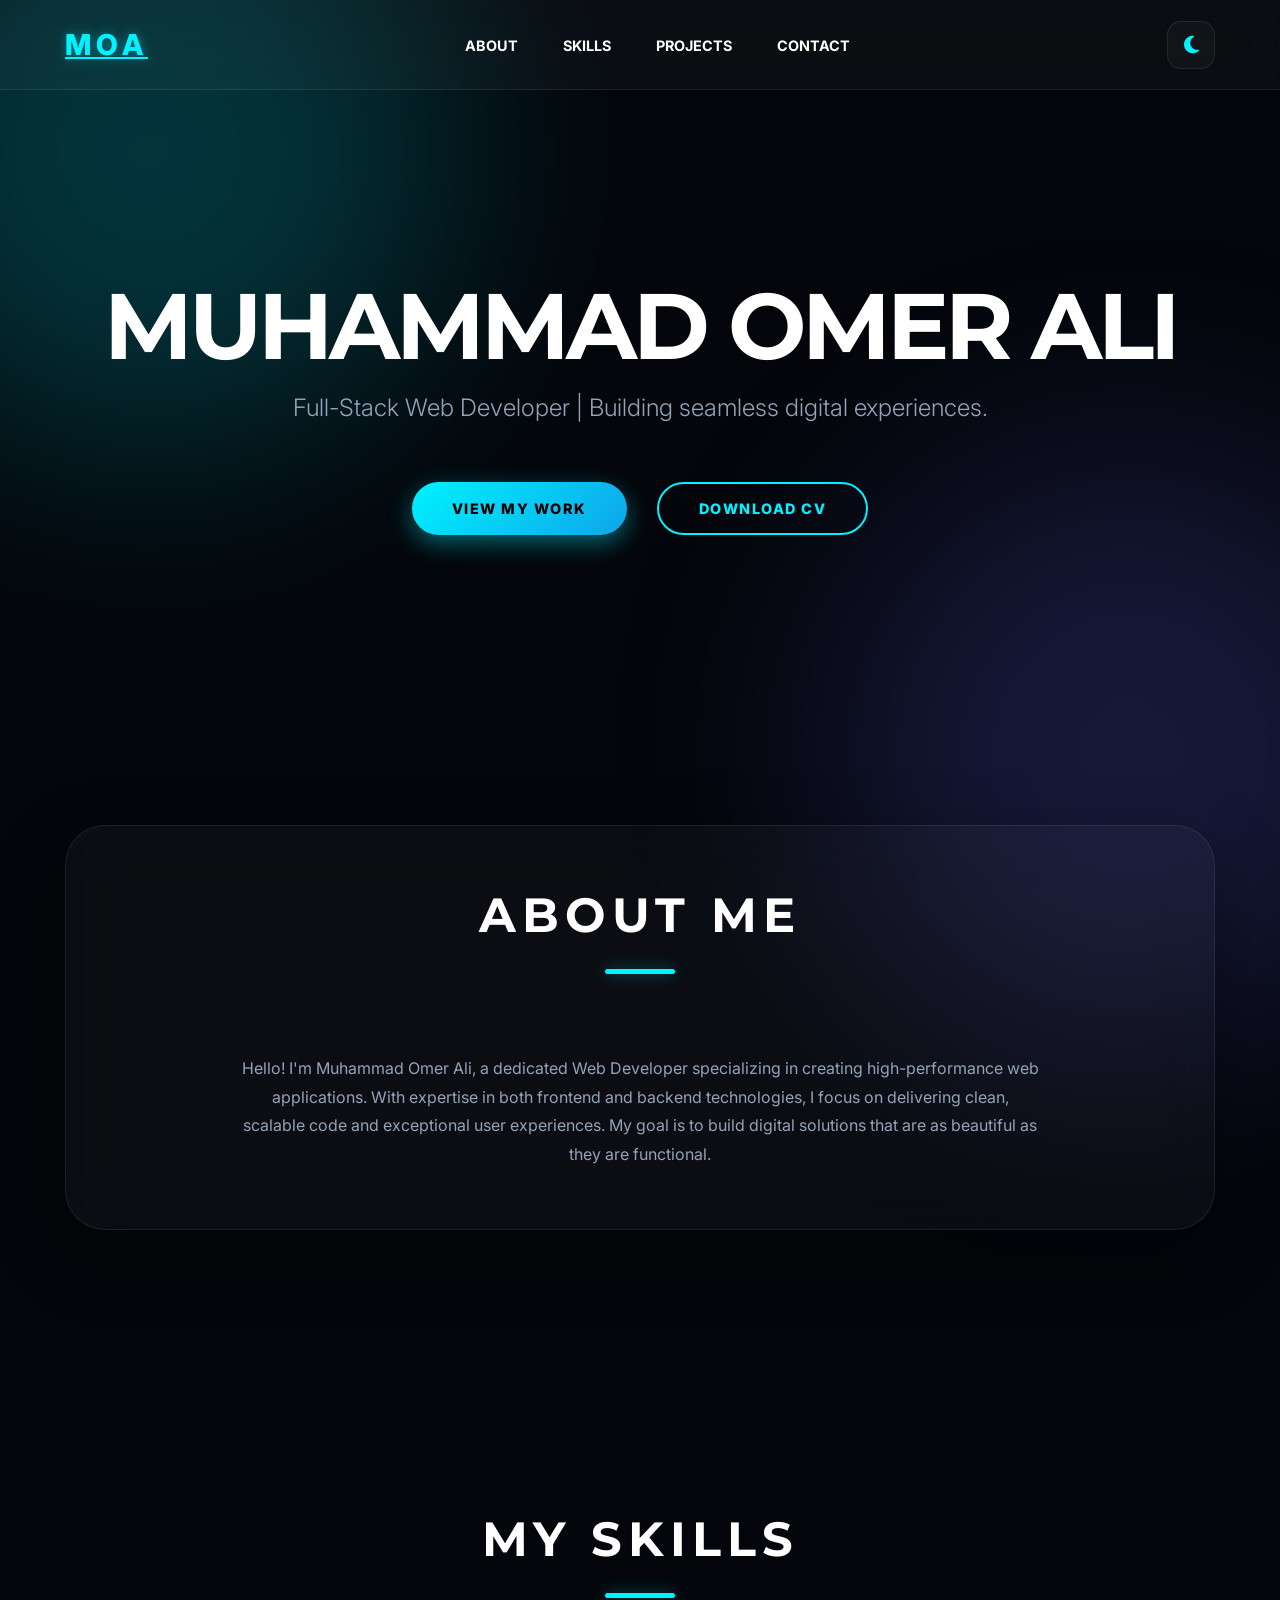
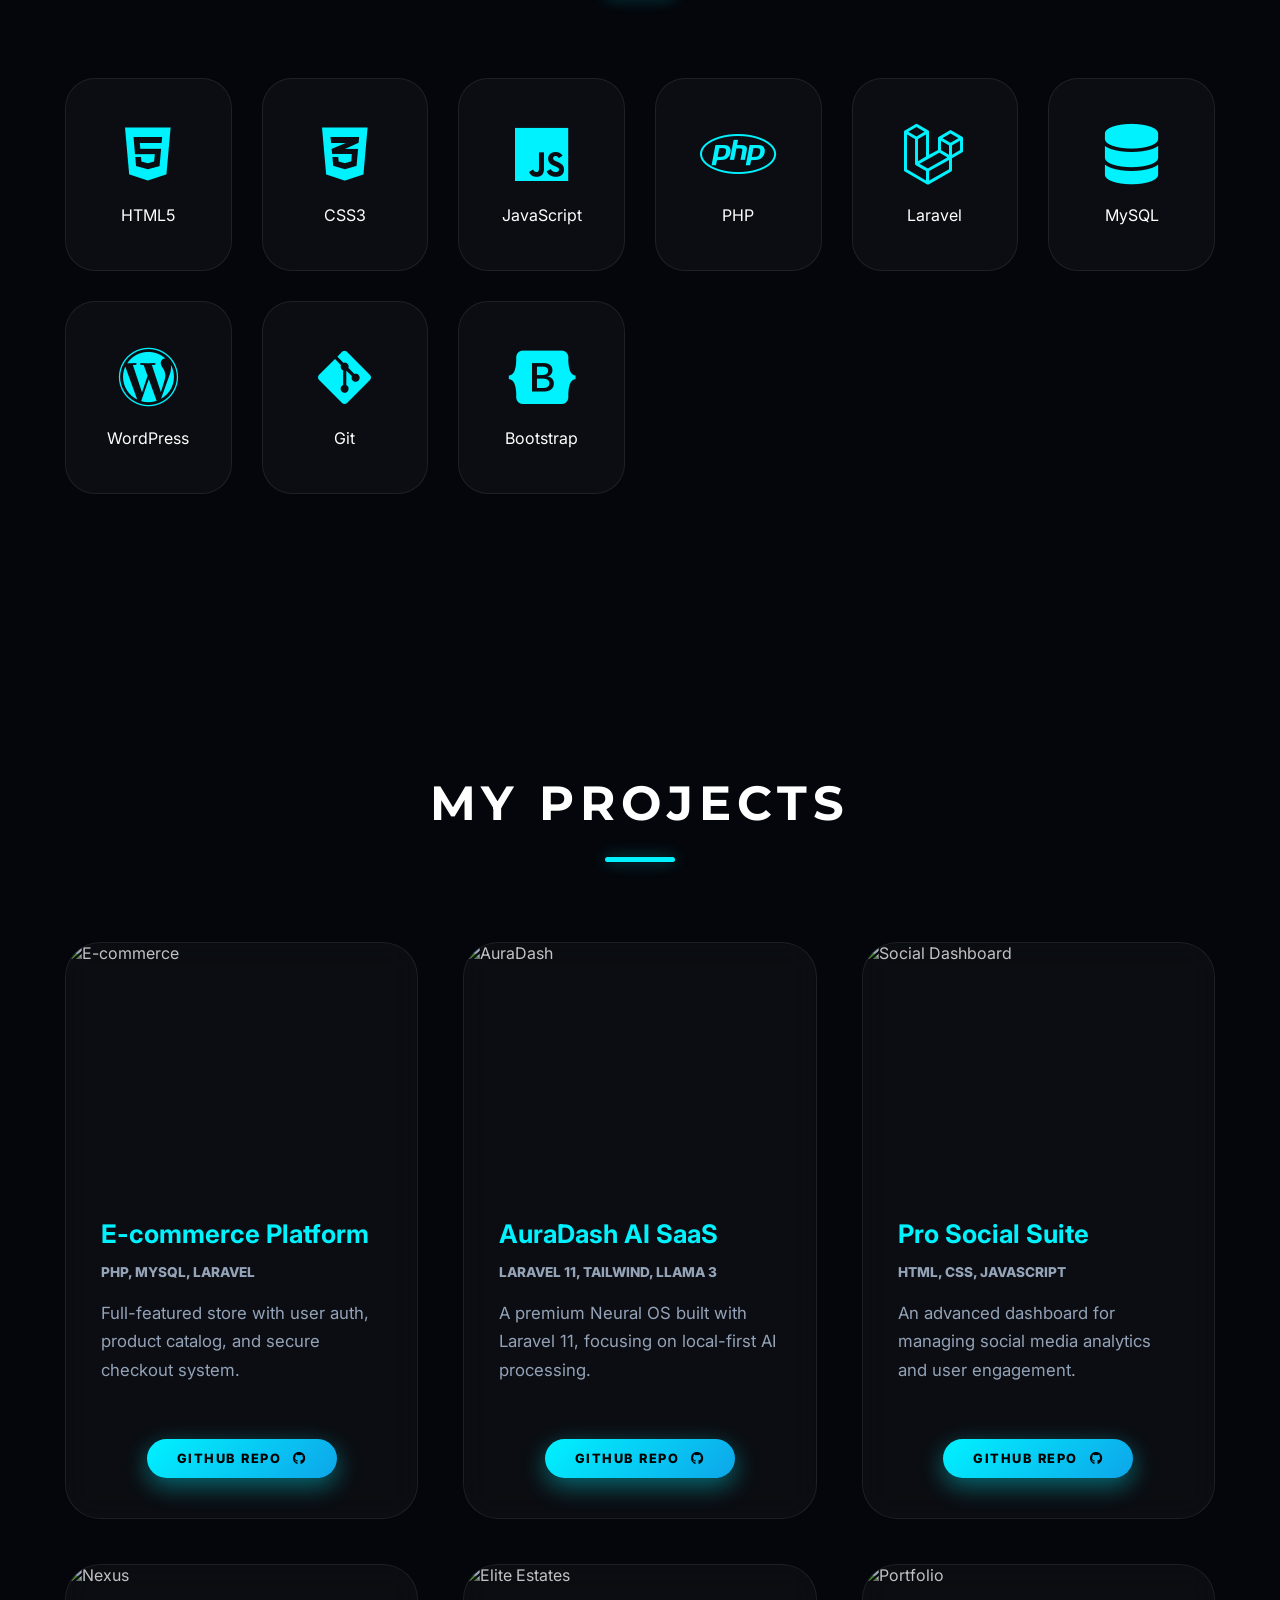
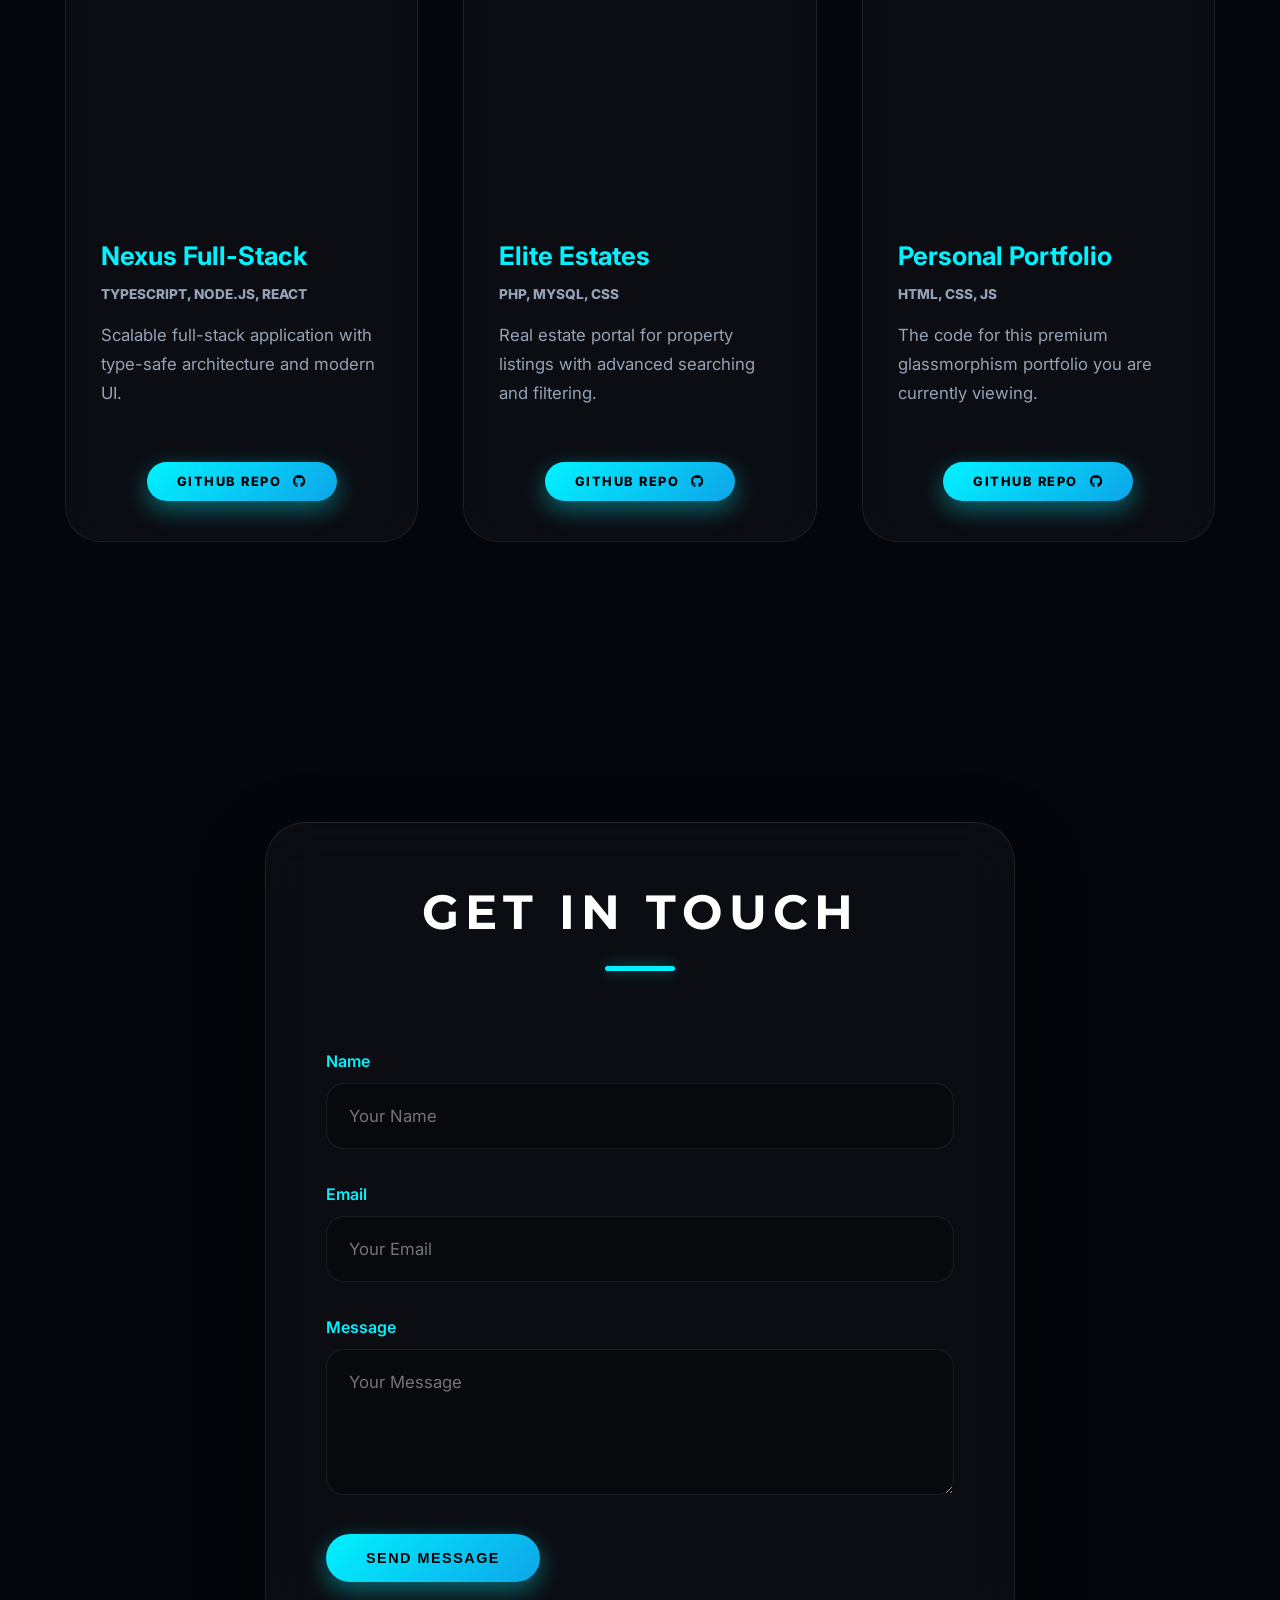
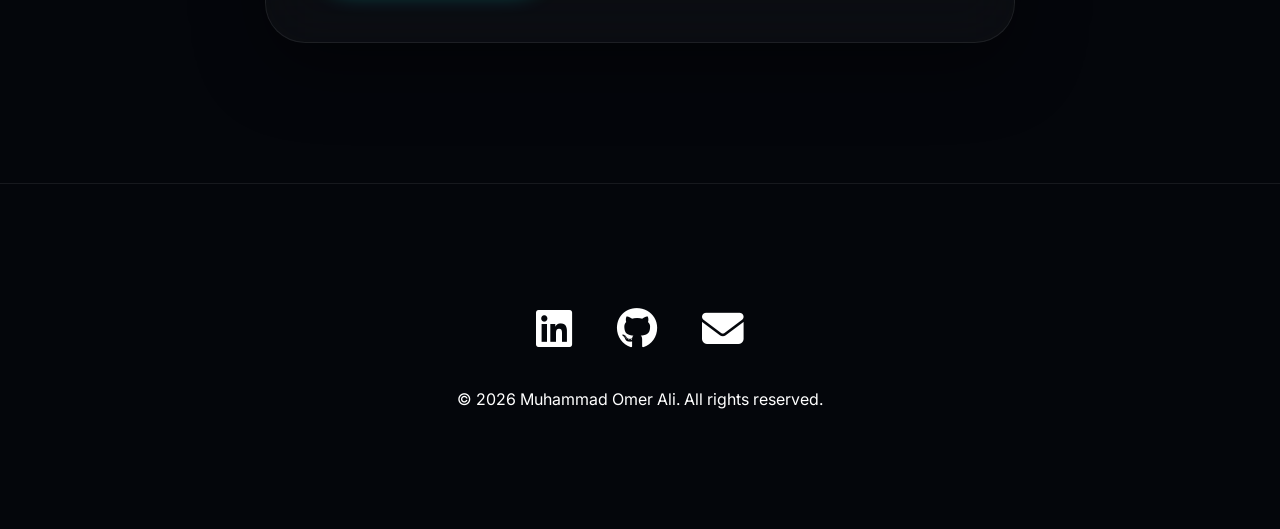
==== commit 4bc659eb: "Update index.html" ====
--- a/index.html
+++ b/index.html
@@ -16,31 +16,34 @@
 </head>
 <body class="dark-theme">
 
-    <header class="header">
-        <div class="container header-container">
-            <div class="logo">MOA</div>
-            <nav class="nav-menu" id="nav-menu">
-                <ul class="nav-list">
-                    <li><a href="#about">About</a></li>
-                    <li><a href="#skills">Skills</a></li>
-                    <li><a href="#projects">Projects</a></li>
-                    <li><a href="#contact">Contact</a></li>
-                </ul>
-            </nav>
-            <div class="nav-actions">
-                <button id="theme-toggle" class="theme-toggle" aria-label="Toggle theme">
-                    <i class="fas fa-moon"></i>
-                </button>
-                <!-- Mobile Toggle -->
-                <button class="mobile-toggle" id="mobile-toggle">
-                    <span class="bar"></span>
-                    <span class="bar"></span>
-                    <span class="bar"></span>
-                </button>
-            </div>
+   <header class="header">
+    <div class="container header-container">
+        <!-- Logo as a link to top -->
+        <a href="#" class="logo" id="site-logo">MOA</a>
+        
+        <nav class="nav-menu" id="nav-menu">
+            <ul class="nav-list">
+                <li><a href="#about">About</a></li>
+                <li><a href="#skills">Skills</a></li>
+                <li><a href="#projects">Projects</a></li>
+                <li><a href="#contact">Contact</a></li>
+            </ul>
+        </nav>
+
+        <!-- Container for both buttons to keep them side-by-side -->
+        <div class="nav-actions">
+            <button id="theme-toggle" class="theme-toggle" aria-label="Toggle theme">
+                <i class="fas fa-moon"></i>
+            </button>
+            
+            <button class="mobile-toggle" id="mobile-toggle" aria-label="Menu">
+                <span class="bar"></span>
+                <span class="bar"></span>
+                <span class="bar"></span>
+            </button>
         </div>
-    </header>
-
+    </div>
+</header>
     <main>
         <div class="bg-orb orb-1"></div>
         <div class="bg-orb orb-2"></div>
--- a/style.css
+++ b/style.css
@@ -1,8 +1,9 @@
-/* --- CYBER-GLASS ULTIMATE STYLESHEET --- */
+/* --- MUHAMMAD OMER ALI: CYBER-GLASS PRO APP --- */
 @import url('https://fonts.googleapis.com/css2?family=Montserrat:wght@700;800&family=Inter:wght@300;400;600;700&display=swap');
 
 :root {
-    --bg: #06090f;
+    /* DARK THEME */
+    --bg: #04060b;
     --text: #ffffff;
     --dim: #94a3b8;
     --accent: #00f2ff;
@@ -12,12 +13,13 @@
 }
 
 body.light-theme {
-    --bg: #f8fafc;
+    /* LIGHT THEME */
+    --bg: #f0f4f9;
     --text: #0f172a;
     --dim: #475569;
     --accent: #0ea5e9;
     --accent-glow: rgba(14, 165, 233, 0.2);
-    --glass: rgba(255, 255, 255, 0.8);
+    --glass: rgba(255, 255, 255, 0.75);
     --border: rgba(0, 0, 0, 0.05);
 }
 
@@ -34,144 +36,183 @@
     background-color: var(--bg);
     color: var(--text);
     font-family: 'Inter', sans-serif;
-    transition: background 0.4s ease, color 0.4s ease;
+    transition: background 0.5s ease, color 0.5s ease;
     overflow-x: hidden;
     position: relative;
-}
-
-/* --- DYNAMIC BACKGROUND ORBS --- */
-.bg-orb {
-    position: fixed; width: 450px; height: 450px; 
-    border-radius: 50%; filter: blur(120px); z-index: -1; opacity: 0.15;
-    animation: floatOrb 25s infinite alternate;
-}
-.orb-1 { background: var(--accent); top: -10%; left: -10%; }
-.orb-2 { background: #6366f1; bottom: -10%; right: -10%; animation-delay: -5s; }
+    min-height: 100vh;
+}
+
+/* --- DYNAMIC MESH BACKGROUND (Replacement for Graph) --- */
+body::before, body::after {
+    content: "";
+    position: fixed;
+    width: 600px;
+    height: 600px;
+    border-radius: 50%;
+    filter: blur(120px);
+    z-index: -1;
+    opacity: 0.2;
+    animation: floatOrb 20s infinite alternate ease-in-out;
+}
+
+body::before {
+    background: var(--accent);
+    top: -150px;
+    left: -150px;
+}
+
+body::after {
+    background: #6366f1; /* Purple tint for depth */
+    bottom: -150px;
+    right: -150px;
+    animation-delay: -5s;
+}
 
 @keyframes floatOrb {
-    from { transform: translate(0, 0); }
-    to { transform: translate(150px, 80px); }
+    from { transform: translate(0, 0) scale(1); }
+    to { transform: translate(100px, 100px) scale(1.2); }
 }
 
 .container { max-width: 1200px; margin: 0 auto; padding: 0 25px; }
-.section-padding { padding: 120px 0; }
-
-/* Headings Professional */
+.section-padding { padding: 140px 0; }
+
+/* Headings Professional & Centered */
 .section-title {
-    font-family: 'Montserrat'; font-size: clamp(2rem, 5vw, 2.8rem); text-align: center;
-    text-transform: uppercase; letter-spacing: 5px; margin-bottom: 80px; width: 100%;
+    font-family: 'Montserrat'; font-size: clamp(2.2rem, 5vw, 3rem); text-align: center;
+    text-transform: uppercase; letter-spacing: 6px; margin-bottom: 80px; width: 100%;
 }
 .section-title::after {
-    content: ""; display: block; width: 70px; height: 4px; background: var(--accent);
-    margin: 20px auto 0; border-radius: 10px; box-shadow: 0 0 15px var(--accent-glow);
-}
-
-/* --- NAVIGATION --- */
+    content: ""; display: block; width: 70px; height: 5px; background: var(--accent);
+    margin: 25px auto 0; border-radius: 10px; box-shadow: 0 0 15px var(--accent-glow);
+}
+
+/* --- ULTRA MODERN NEON BUTTONS --- */
+.btn-main {
+    background: linear-gradient(135deg, var(--accent), #0ea5e9);
+    color: #000;
+    border: none;
+    padding: 16px 40px;
+    border-radius: 50px; /* Pill shape */
+    font-weight: 800;
+    font-size: 0.9rem;
+    text-transform: uppercase;
+    letter-spacing: 1.5px;
+    cursor: pointer;
+    transition: all 0.4s cubic-bezier(0.175, 0.885, 0.32, 1.275);
+    text-decoration: none;
+    display: inline-flex;
+    align-items: center;
+    justify-content: center;
+    gap: 12px;
+    box-shadow: 0 8px 25px var(--accent-glow);
+}
+
+.btn-main:hover {
+    transform: scale(1.05) translateY(-5px);
+    box-shadow: 0 15px 35px var(--accent-glow);
+    filter: brightness(1.1);
+}
+
+.btn-main.outline {
+    background: transparent;
+    border: 2px solid var(--accent);
+    color: var(--accent);
+    box-shadow: 0 0 10px transparent;
+}
+
+.btn-main.outline:hover {
+    background: var(--accent);
+    color: #000;
+    box-shadow: 0 0 25px var(--accent-glow);
+}
+
+.btn-main.sm { padding: 12px 30px; font-size: 0.8rem; }
+
+/* --- NAVIGATION GLASS --- */
 .header {
     height: 90px; background: var(--glass); backdrop-filter: blur(25px); 
     -webkit-backdrop-filter: blur(25px); border-bottom: 1px solid var(--border); 
     position: fixed; width: 100%; top: 0; z-index: 1000; display: flex; align-items: center;
 }
 .header-container { display: flex; justify-content: space-between; align-items: center; width: 100%; }
-.logo { font-weight: 800; font-size: 1.8rem; color: var(--accent); letter-spacing: 4px; text-shadow: 0 0 10px var(--accent-glow); }
-
-.nav-list { display: flex; gap: 40px; list-style: none; }
+.logo { font-weight: 800; font-size: 1.8rem; color: var(--accent); letter-spacing: 5px; text-shadow: 0 0 12px var(--accent-glow); }
+
+.nav-list { display: flex; gap: 45px; list-style: none; }
 .nav-list a { text-decoration: none; color: var(--text); font-weight: 700; text-transform: uppercase; font-size: 0.9rem; transition: 0.3s; }
 .nav-list a:hover { color: var(--accent); text-shadow: 0 0 10px var(--accent-glow); }
 
-.nav-actions { display: flex; align-items: center; gap: 20px; }
-
-/* Theme Toggle Fix */
 .theme-toggle {
     background: var(--glass); border: 1px solid var(--border); color: var(--accent); 
     width: 48px; height: 48px; border-radius: 14px; cursor: pointer; 
-    display: flex; align-items: center; justify-content: center; font-size: 1.2rem; transition: 0.3s;
-}
-.theme-toggle:hover { transform: scale(1.1); box-shadow: 0 0 15px var(--accent-glow); }
-
-/* --- HERO --- */
-.hero-section { padding: 250px 0 150px; text-align: center; }
-.hero-section h1 { font-family: 'Montserrat'; font-size: clamp(3rem, 10vw, 5.5rem); margin-bottom: 15px; letter-spacing: -3px; }
-.tagline { color: var(--dim); font-size: 1.4rem; max-width: 800px; margin: 0 auto 50px; font-weight: 300; }
-.hero-actions { display: flex; justify-content: center; gap: 25px; }
-
-/* --- BUTTONS PILL --- */
-.btn-main {
-    background: var(--accent); color: #000; border: none; padding: 15px 40px;
-    border-radius: 50px; font-weight: 800; font-size: 0.9rem; text-transform: uppercase;
-    letter-spacing: 1.5px; cursor: pointer; transition: 0.4s cubic-bezier(0.175, 0.885, 0.32, 1.275);
-    text-decoration: none; display: inline-flex; align-items: center; justify-content: center;
-    gap: 10px; box-shadow: 0 8px 20px var(--accent-glow);
-}
-.btn-main:hover { transform: scale(1.05) translateY(-4px); box-shadow: 0 12px 30px var(--accent-glow); }
-.btn-main.outline { background: transparent; border: 2px solid var(--accent); color: var(--accent); box-shadow: none; }
-.btn-main.outline:hover { background: var(--accent); color: #000; }
-.btn-main.sm { padding: 12px 30px; font-size: 0.8rem; }
-
-/* --- PROJECTS --- */
-.projects-grid { display: grid; grid-template-columns: repeat(auto-fit, minmax(340px, 1fr)); gap: 40px; }
+    display: flex; align-items: center; justify-content: center; font-size: 1.25rem; transition: 0.3s;
+}
+
+/* --- CARDS & GRIDS --- */
+.projects-grid { display: grid; grid-template-columns: repeat(auto-fit, minmax(340px, 1fr)); gap: 45px; }
 .project-card { 
     background: var(--glass); border: 1px solid var(--border); border-radius: 35px; overflow: hidden; 
-    transition: 0.4s; display: flex; flex-direction: column; height: 100%; backdrop-filter: blur(10px);
-}
-.project-card:hover { transform: translateY(-12px); border-color: var(--accent); box-shadow: 0 25px 50px rgba(0,0,0,0.5); }
-.project-card img { width: 100%; height: 240px; object-fit: cover; opacity: 0.7; transition: 0.4s; }
+    transition: 0.5s cubic-bezier(0.23, 1, 0.32, 1); display: flex; flex-direction: column; height: 100%; backdrop-filter: blur(15px);
+}
+.project-card:hover { transform: translateY(-15px); border-color: var(--accent); box-shadow: 0 30px 60px rgba(0,0,0,0.5); }
+.project-card img { width: 100%; height: 240px; object-fit: cover; opacity: 0.75; transition: 0.5s; }
 .project-card:hover img { opacity: 1; transform: scale(1.05); }
 
 .project-info { padding: 35px; flex-grow: 1; }
-.project-info h3 { color: var(--accent); margin-bottom: 10px; font-size: 1.6rem; }
-.project-info .tech { font-size: 0.8rem; font-weight: 800; color: var(--dim); text-transform: uppercase; margin-bottom: 15px; }
-.project-info p { color: var(--dim); line-height: 1.7; margin-bottom: 25px; font-size: 1rem; }
+.project-info h3 { color: var(--accent); margin-bottom: 12px; font-size: 1.6rem; }
+.project-info .tech { font-size: 0.85rem; font-weight: 800; color: var(--dim); text-transform: uppercase; margin-bottom: 15px; }
+.project-info p { color: var(--dim); line-height: 1.7; font-size: 1.05rem; margin-bottom: 20px; }
 .project-footer { display: flex; justify-content: center; padding: 0 35px 40px; }
 
-/* --- SKILLS --- */
-.skills-grid { display: grid; grid-template-columns: repeat(auto-fit, minmax(160px, 1fr)); gap: 25px; }
-.skill-item { background: var(--glass); border: 1px solid var(--border); padding: 40px 20px; border-radius: 25px; text-align: center; transition: 0.4s; }
-.skill-item:hover { transform: translateY(-10px); border-color: var(--accent); box-shadow: 0 0 20px var(--accent-glow); background: rgba(0, 242, 255, 0.05); }
-.skill-item i { font-size: 3.5rem; color: var(--accent); margin-bottom: 20px; display: block; }
-
-/* --- CONTACT GLASS CARD --- */
-.glass-card { background: var(--glass); border: 1px solid var(--border); backdrop-filter: blur(25px); border-radius: 40px; padding: 60px; box-shadow: 0 20px 60px rgba(0,0,0,0.3); }
+/* Skills Section */
+.skills-grid { display: grid; grid-template-columns: repeat(auto-fit, minmax(160px, 1fr)); gap: 30px; }
+.skill-item { background: var(--glass); border: 1px solid var(--border); padding: 45px 25px; border-radius: 30px; text-align: center; transition: 0.4s; }
+.skill-item:hover { transform: translateY(-10px); border-color: var(--accent); box-shadow: 0 0 25px var(--accent-glow); }
+.skill-item i { font-size: 3.8rem; color: var(--accent); margin-bottom: 20px; display: block; }
+
+/* Contact Form UI */
+.glass-card { background: var(--glass); border: 1px solid var(--border); backdrop-filter: blur(30px); border-radius: 40px; padding: 60px; box-shadow: 0 25px 70px rgba(0,0,0,0.4); }
 .contact-card { max-width: 750px; margin: 0 auto; }
-.form-group { margin-bottom: 30px; text-align: left; }
-.form-group label { display: block; color: var(--accent); margin-bottom: 12px; font-weight: 600; font-size: 0.95rem; }
+.form-group { margin-bottom: 35px; text-align: left; }
+.form-group label { display: block; color: var(--accent); margin-bottom: 12px; font-weight: 600; font-size: 1rem; }
 .form-group input, .form-group textarea {
-    width: 100%; background: rgba(0,0,0,0.2); border: 1px solid var(--border); 
-    padding: 20px; border-radius: 15px; color: #fff; font-family: inherit; font-size: 1rem; transition: 0.3s;
+    width: 100%; background: rgba(0,0,0,0.3); border: 1px solid var(--border); 
+    padding: 22px; border-radius: 18px; color: #fff; font-family: inherit; font-size: 1.05rem; transition: 0.3s;
 }
 .light-theme input, .light-theme textarea { background: #fff; color: #000; }
-.form-group input:focus { border-color: var(--accent); outline: none; background: rgba(0, 242, 255, 0.05); box-shadow: 0 0 15px var(--accent-glow); }
-.center-btn { display: flex; justify-content: center; margin-top: 20px; }
+.form-group input:focus { border-color: var(--accent); outline: none; background: rgba(0, 242, 255, 0.08); box-shadow: 0 0 20px var(--accent-glow); }
 
 /* --- FOOTER --- */
-.footer { text-align: center; padding: 100px 0; border-top: 1px solid var(--border); }
-.social-links { display: flex; justify-content: center; gap: 40px; margin-bottom: 30px; }
-.social-links a { color: var(--text); font-size: 2.5rem; transition: 0.3s; }
-.social-links a:hover { color: var(--accent); transform: scale(1.3) translateY(-10px); }
-
-/* --- MOBILE STYLES --- */
-.mobile-toggle { display: none; flex-direction: column; justify-content: space-between; width: 32px; height: 22px; background: transparent; border: none; cursor: pointer; }
-.mobile-toggle .bar { width: 100%; height: 3px; background: var(--accent); border-radius: 5px; transition: 0.4s; }
+.footer { text-align: center; padding: 120px 0; border-top: 1px solid var(--border); }
+.social-links { display: flex; justify-content: center; gap: 45px; margin-bottom: 35px; }
+.social-links a { color: var(--text); font-size: 2.6rem; transition: 0.4s; }
+.social-links a:hover { color: var(--accent); transform: scale(1.3) translateY(-10px); filter: drop-shadow(0 0 10px var(--accent-glow)); }
+
+/* Hero Fix */
+.hero-section { padding: 280px 0 150px; text-align: center; }
+.hero-section h1 { font-family: 'Montserrat'; font-size: clamp(3rem, 10vw, 5.8rem); margin-bottom: 20px; letter-spacing: -4px; line-height: 1; }
+.tagline { color: var(--dim); font-size: 1.5rem; max-width: 850px; margin: 0 auto 60px; font-weight: 300; }
+.hero-actions { display: flex; justify-content: center; gap: 30px; }
+
+/* Mobile Menu Button */
+.mobile-toggle { display: none; flex-direction: column; justify-content: space-between; width: 34px; height: 24px; background: transparent; border: none; cursor: pointer; }
+.mobile-toggle .bar { width: 100%; height: 4px; background: var(--accent); border-radius: 10px; transition: 0.4s; }
 
 @media (max-width: 768px) {
     .mobile-toggle { display: flex; }
     .nav-menu {
-        position: fixed; top: 0; right: -100%; width: 75%; height: 100vh;
-        background: var(--glass); backdrop-filter: blur(40px); border-left: 1px solid var(--border);
-        display: flex; flex-direction: column; justify-content: center; align-items: center; transition: 0.5s;
+        position: fixed; top: 0; right: -100%; width: 80%; height: 100vh;
+        background: var(--glass); backdrop-filter: blur(50px); border-left: 1px solid var(--border);
+        display: flex; flex-direction: column; justify-content: center; align-items: center; transition: 0.6s cubic-bezier(0.77, 0, 0.175, 1);
     }
-    .nav-menu.active { right: 0; box-shadow: -20px 0 50px rgba(0,0,0,0.6); }
-    .nav-list { flex-direction: column; text-align: center; gap: 50px; }
-    .nav-list a { font-size: 1.3rem; letter-spacing: 3px; }
-    .mobile-toggle.active .bar:nth-child(1) { transform: translateY(9px) rotate(45deg); }
-    .mobile-toggle.active .bar:nth-child(2) { opacity: 0; }
-    .mobile-toggle.active .bar:nth-child(3) { transform: translateY(-9px) rotate(-45deg); }
-    .section-padding { padding: 80px 0; }
-    .hero-section h1 { font-size: 2.8rem; }
+    .nav-menu.active { right: 0; box-shadow: -25px 0 60px rgba(0,0,0,0.7); }
+    .nav-list { flex-direction: column; text-align: center; gap: 60px; }
+    .nav-list a { font-size: 1.5rem; letter-spacing: 4px; }
+    .section-padding { padding: 100px 0; }
+    .hero-section h1 { font-size: 3rem; }
     .projects-grid { grid-template-columns: 1fr; }
 }
 
-/* Fix Scrollbar Chrome/Edge */
-::-webkit-scrollbar { width: 8px; }
+/* Scrollbar */
+::-webkit-scrollbar { width: 10px; }
 ::-webkit-scrollbar-track { background: var(--bg); }
-::-webkit-scrollbar-thumb { background: var(--accent); border-radius: 10px; }
+::-webkit-scrollbar-thumb { background: linear-gradient(var(--bg), var(--accent), var(--bg)); border-radius: 20px; }
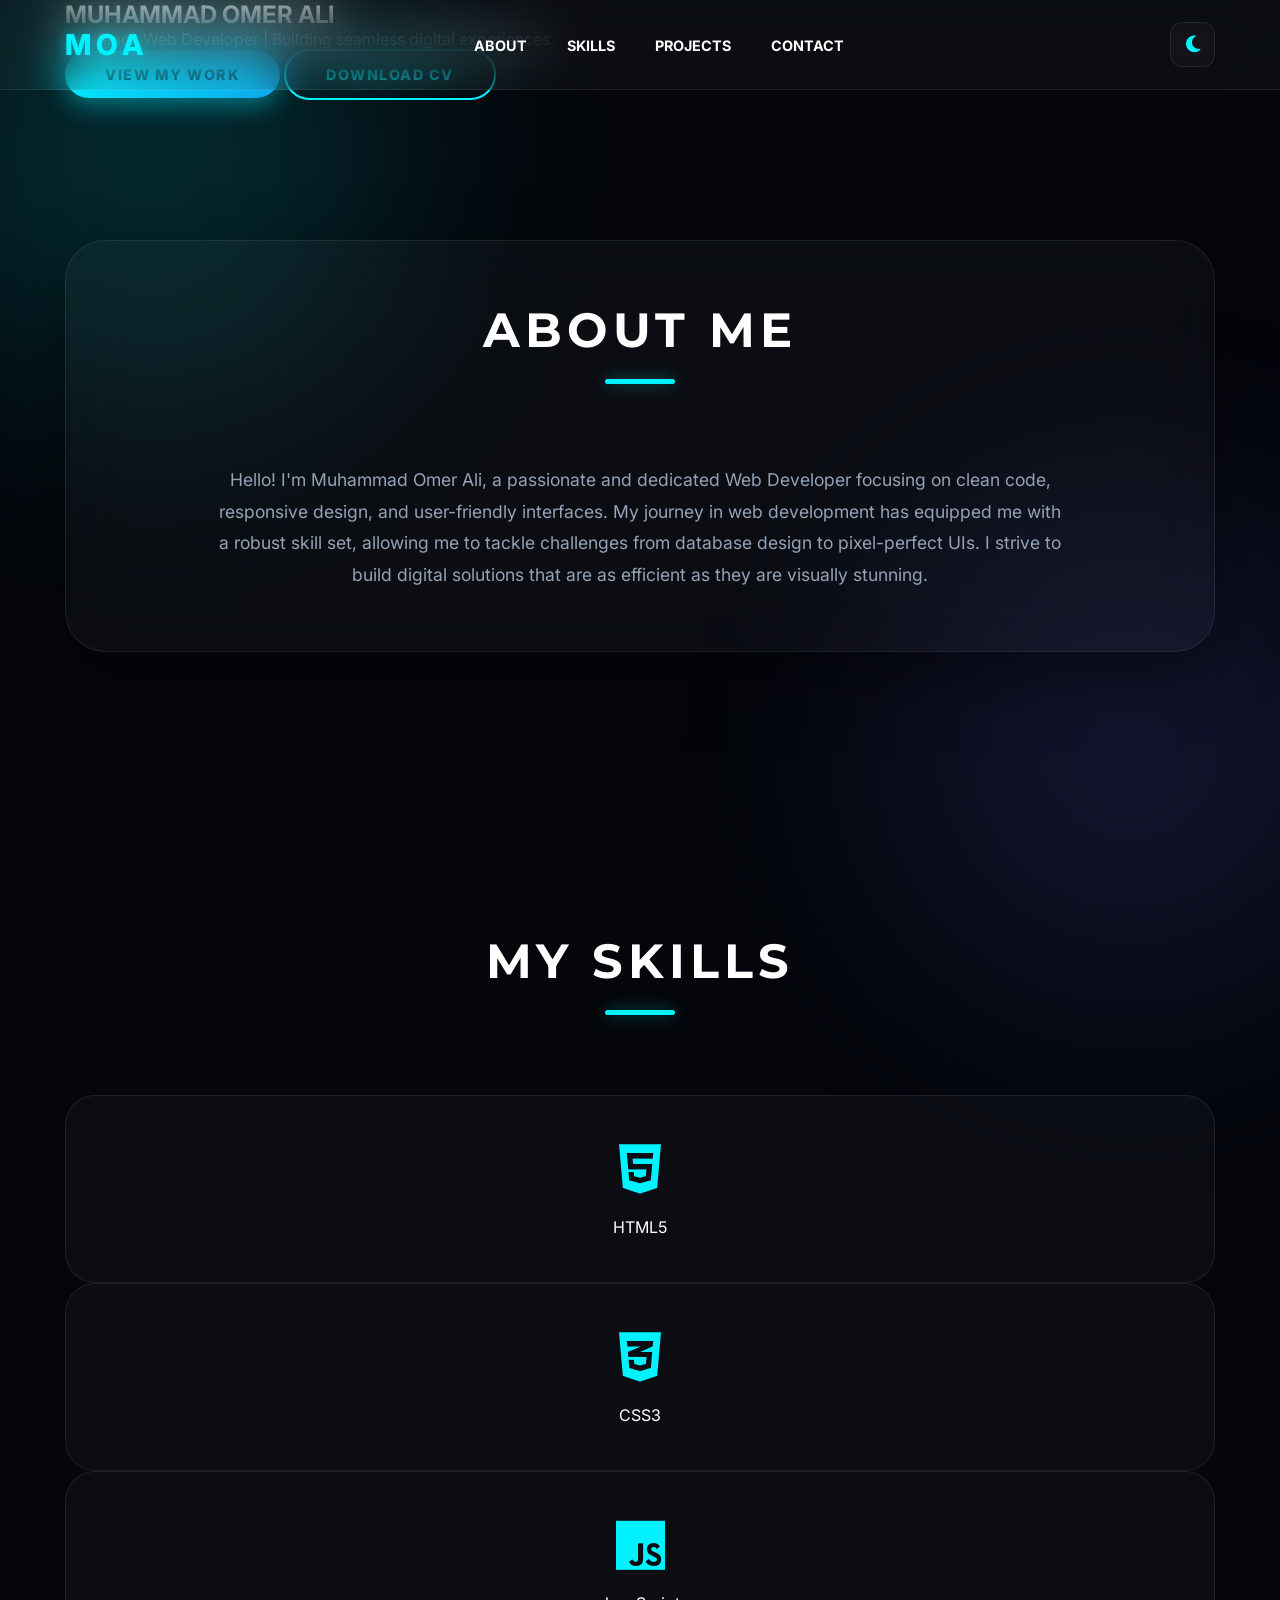
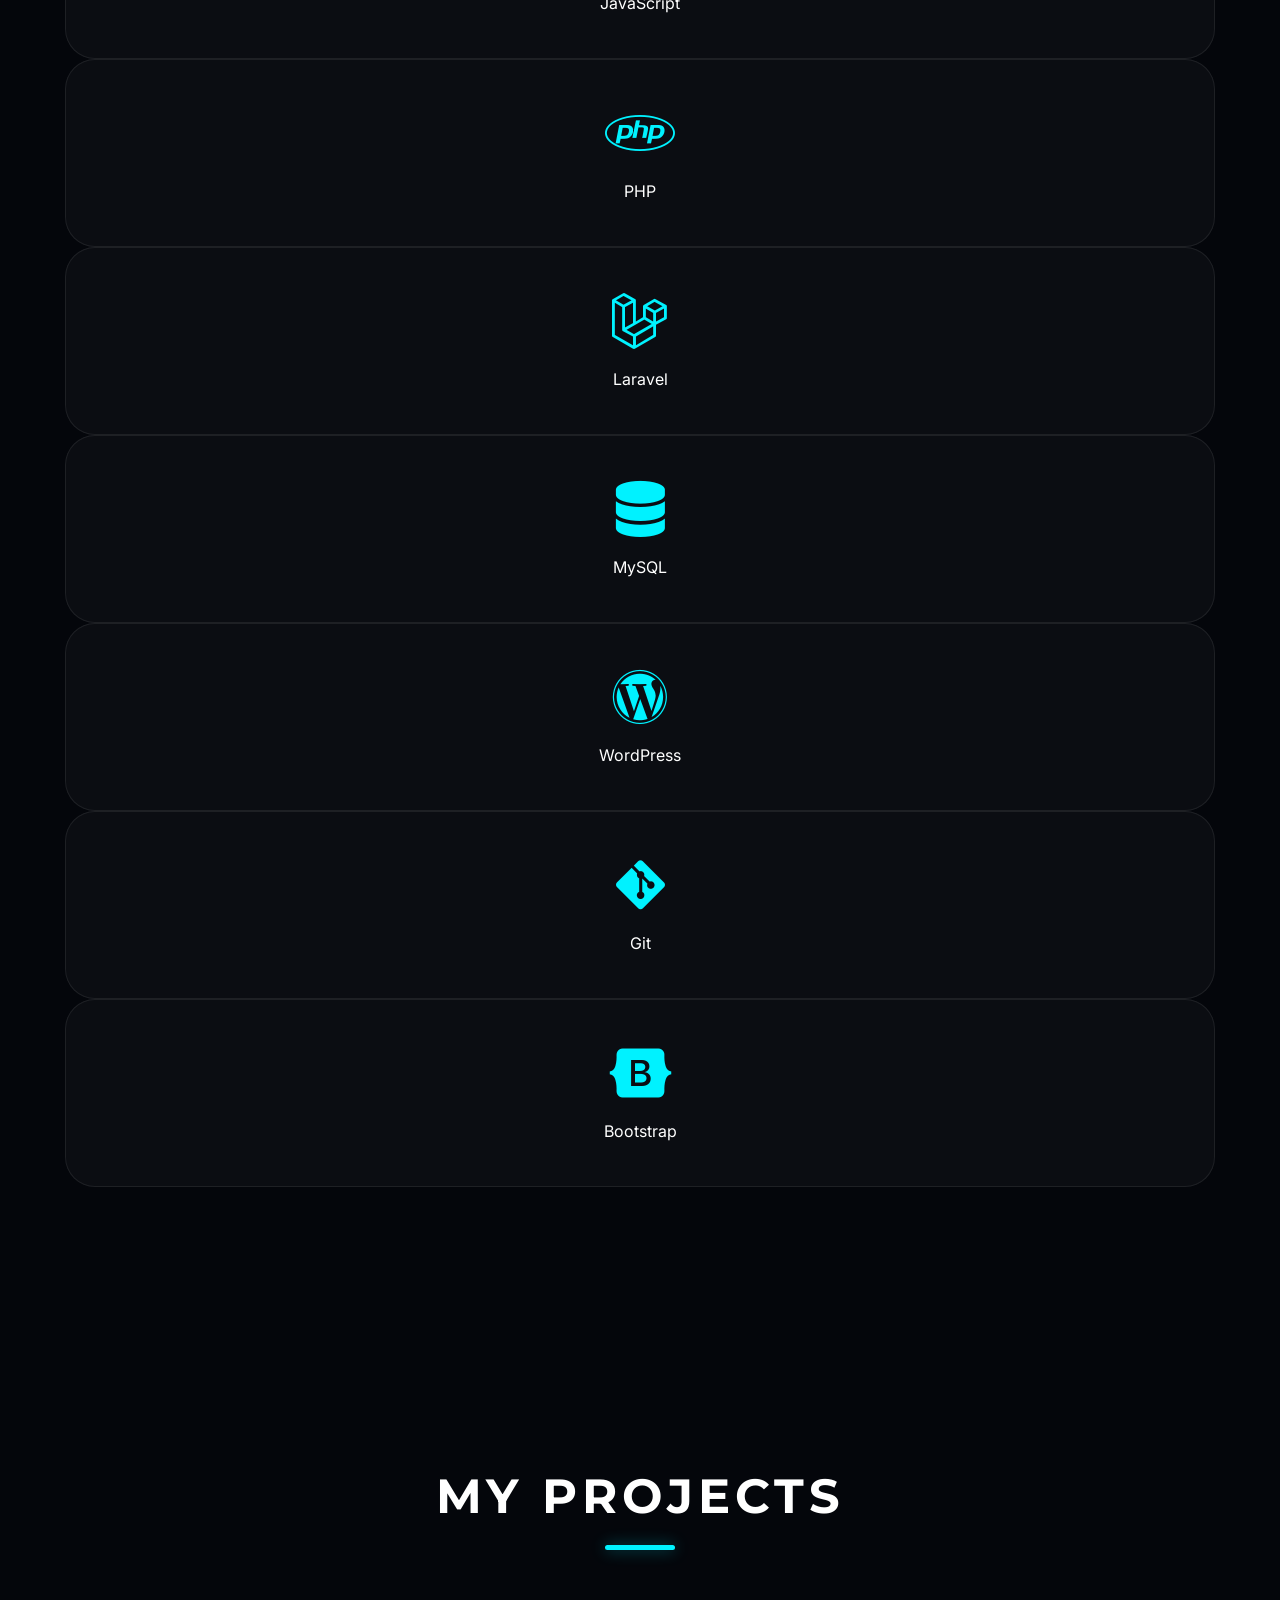
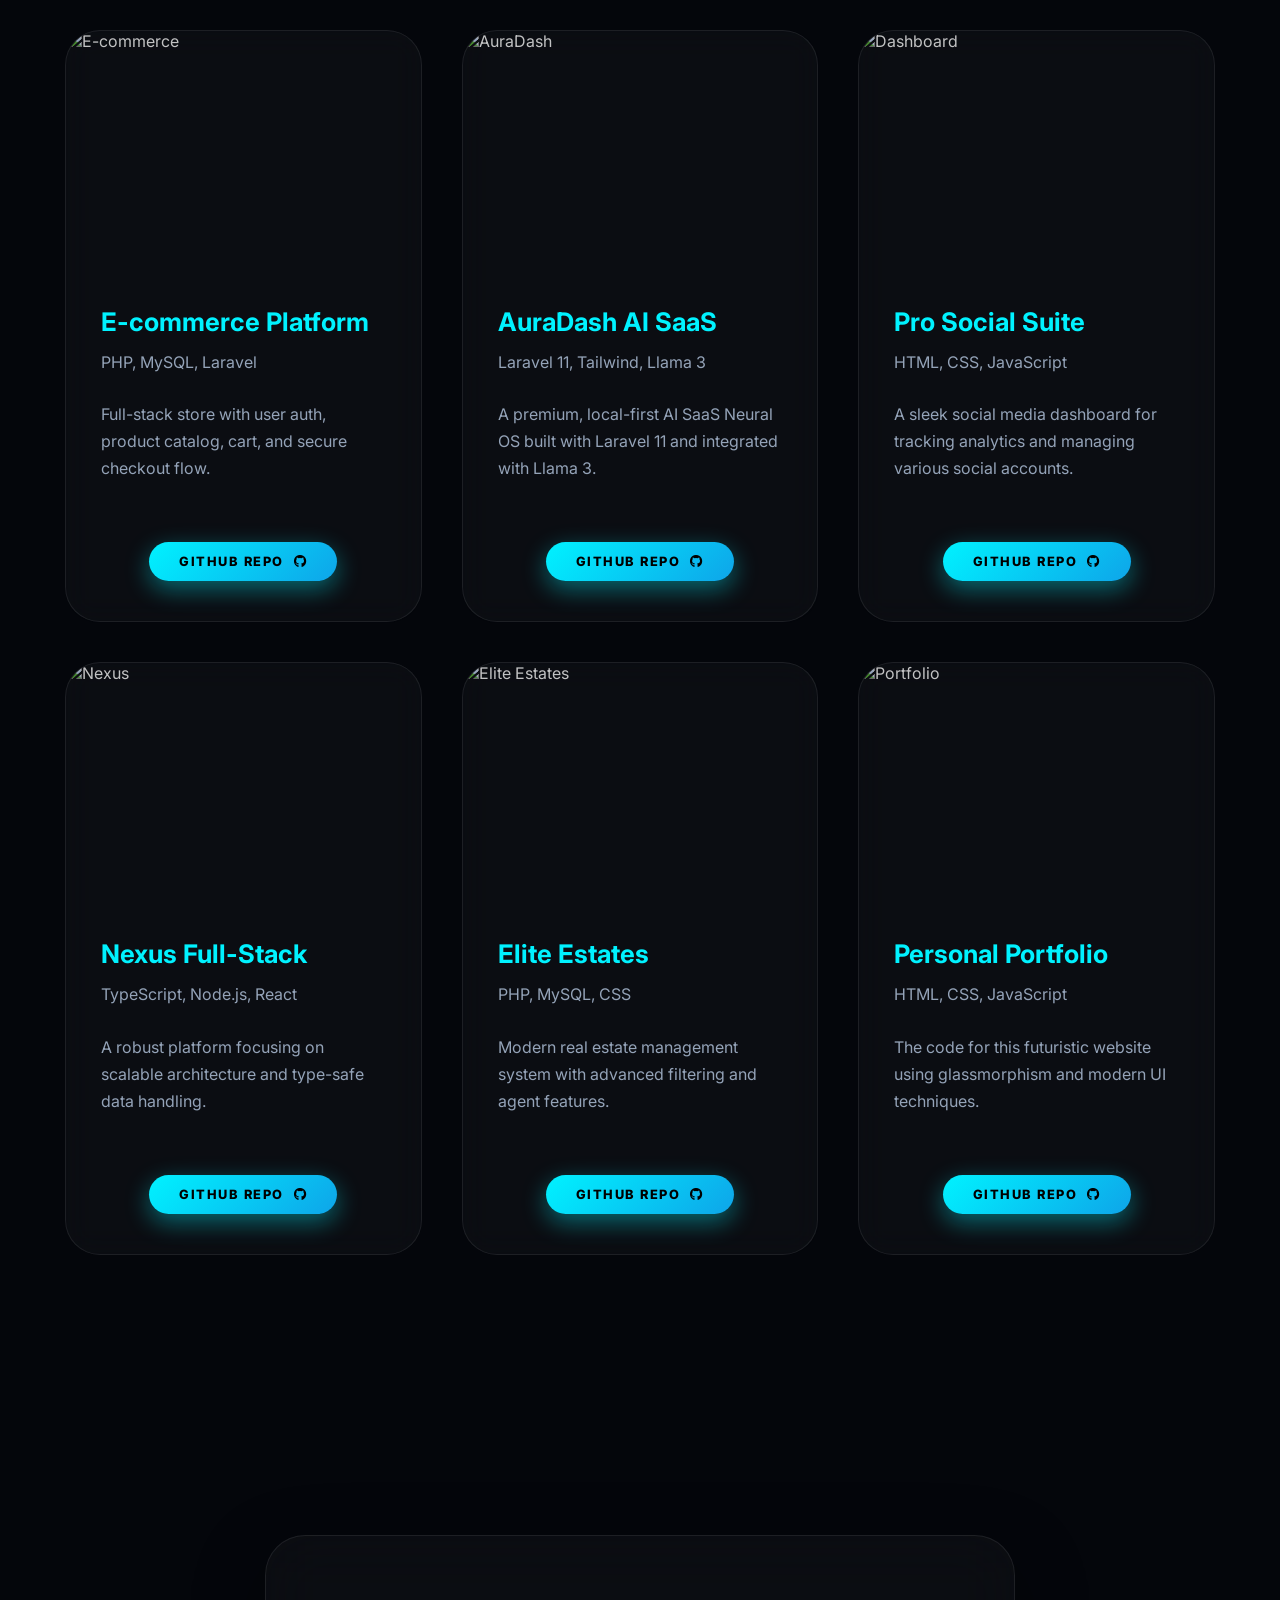
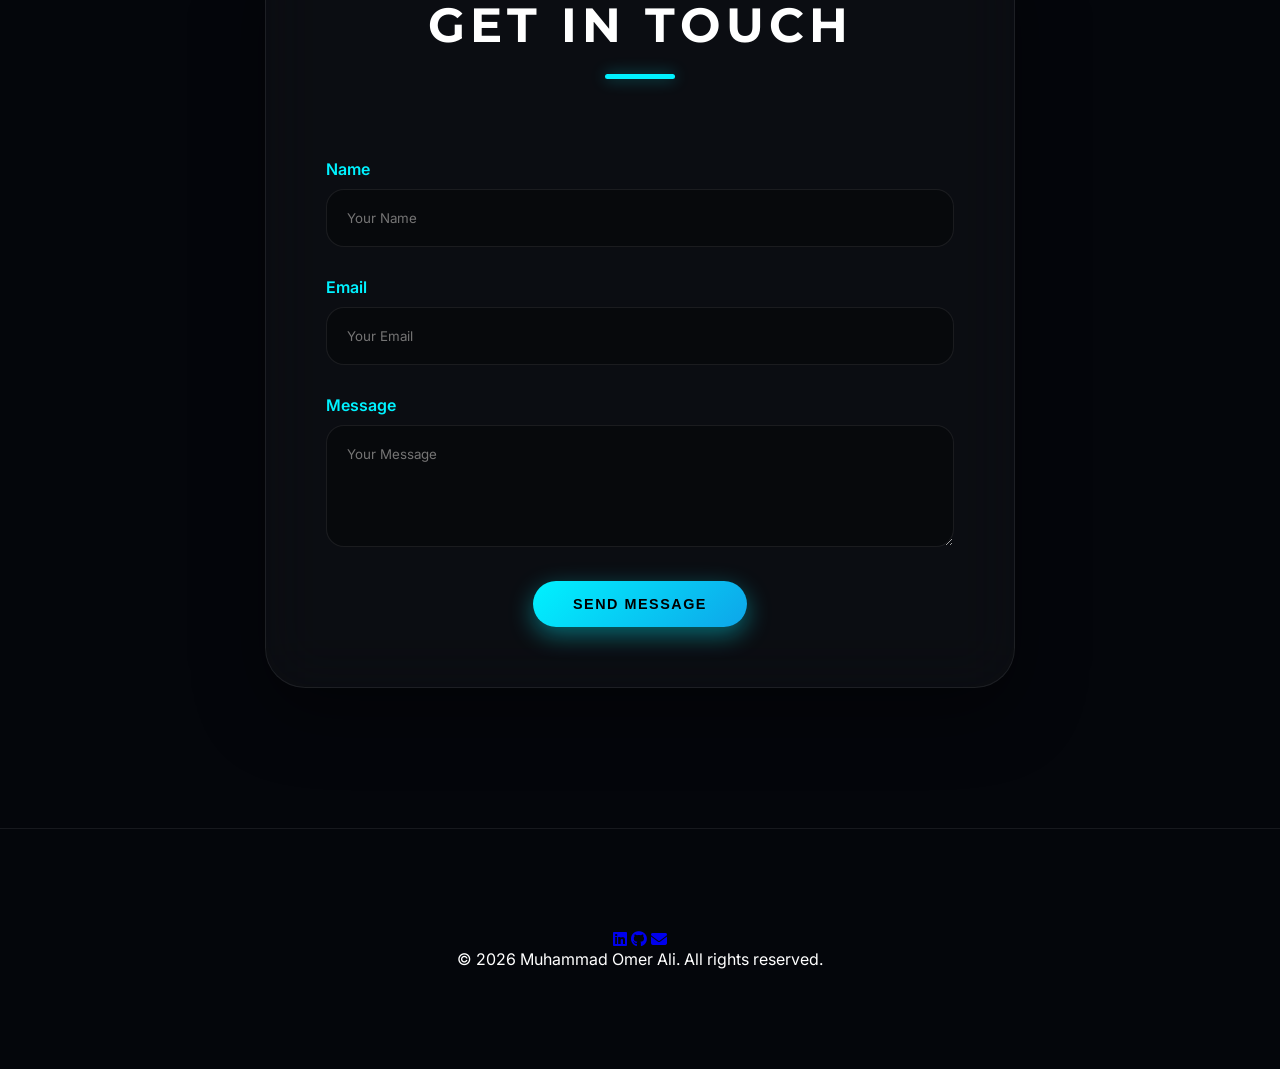
==== commit f83065e8: "Update index.html" ====
--- a/index.html
+++ b/index.html
@@ -2,53 +2,58 @@
 <html lang="en">
 <head>
     <meta charset="UTF-8">
-    <meta name="viewport" content="width=device-width, initial-scale=1.0">
+    <meta name="viewport" content="width=device-width, initial-scale=1.0, maximum-scale=1.0, user-scalable=no">
     <title>Muhammad Omer Ali | Full-Stack Developer</title>
     
+    <!-- Favicon -->
     <link rel="icon" type="image/png" href="favicon.png">
+    
+    <!-- CSS & Icons -->
     <link rel="stylesheet" href="style.css">
-    
-    <!-- Font Awesome Icons -->
     <link rel="stylesheet" href="https://cdnjs.cloudflare.com/ajax/libs/font-awesome/6.4.0/css/all.min.css">
     
     <!-- Google Fonts -->
-    <link href="https://fonts.googleapis.com/css2?family=Montserrat:wght@700;800&family=Inter:wght@300;400;600&display=swap" rel="stylesheet">
+    <link rel="preconnect" href="https://fonts.googleapis.com">
+    <link rel="preconnect" href="https://fonts.gstatic.com" crossorigin>
+    <link href="https://fonts.googleapis.com/css2?family=Montserrat:wght@700;800&family=Inter:wght@300;400;600;700&display=swap" rel="stylesheet">
 </head>
 <body class="dark-theme">
 
-   <header class="header">
-    <div class="container header-container">
-        <!-- Logo as a link to top -->
-        <a href="#" class="logo" id="site-logo">MOA</a>
-        
-        <nav class="nav-menu" id="nav-menu">
-            <ul class="nav-list">
-                <li><a href="#about">About</a></li>
-                <li><a href="#skills">Skills</a></li>
-                <li><a href="#projects">Projects</a></li>
-                <li><a href="#contact">Contact</a></li>
-            </ul>
-        </nav>
-
-        <!-- Container for both buttons to keep them side-by-side -->
-        <div class="nav-actions">
-            <button id="theme-toggle" class="theme-toggle" aria-label="Toggle theme">
-                <i class="fas fa-moon"></i>
-            </button>
+    <!-- Header Navigation -->
+    <header class="header">
+        <div class="container header-container">
+            <!-- Logo as a link to top -->
+            <a href="#" class="logo" id="site-logo">MOA</a>
             
-            <button class="mobile-toggle" id="mobile-toggle" aria-label="Menu">
-                <span class="bar"></span>
-                <span class="bar"></span>
-                <span class="bar"></span>
-            </button>
+            <nav class="nav-menu" id="nav-menu">
+                <ul class="nav-list">
+                    <li><a href="#about">About</a></li>
+                    <li><a href="#skills">Skills</a></li>
+                    <li><a href="#projects">Projects</a></li>
+                    <li><a href="#contact">Contact</a></li>
+                </ul>
+            </nav>
+
+            <!-- Buttons Side-by-Side Container -->
+            <div class="nav-actions">
+                <button id="theme-toggle" class="theme-toggle" aria-label="Toggle theme">
+                    <i class="fas fa-moon"></i>
+                </button>
+                <button class="mobile-toggle" id="mobile-toggle" aria-label="Menu">
+                    <span class="bar"></span>
+                    <span class="bar"></span>
+                    <span class="bar"></span>
+                </button>
+            </div>
         </div>
-    </div>
-</header>
+    </header>
+
     <main>
+        <!-- Futuristic Background Orbs -->
         <div class="bg-orb orb-1"></div>
         <div class="bg-orb orb-2"></div>
 
-        <!-- Hero -->
+        <!-- Hero Section -->
         <section id="hero" class="hero-section">
             <div class="container">
                 <h1>MUHAMMAD OMER ALI</h1>
@@ -60,21 +65,19 @@
             </div>
         </section>
 
-        <!-- About -->
+        <!-- About Section -->
         <section id="about" class="section-padding">
             <div class="container">
-                <div class="glass-card">
+                <div class="glass-card about-card">
                     <h2 class="section-title">About Me</h2>
-                    <p style="text-align: center; color: var(--dim); line-height: 1.8; max-width: 800px; margin: 0 auto;">
-                        Hello! I'm Muhammad Omer Ali, a dedicated Web Developer specializing in creating high-performance web applications. 
-                        With expertise in both frontend and backend technologies, I focus on delivering clean, scalable code and 
-                        exceptional user experiences. My goal is to build digital solutions that are as beautiful as they are functional.
+                    <p style="text-align: center; color: var(--dim); line-height: 1.8; max-width: 850px; margin: 0 auto; font-size: 1.1rem;">
+                        Hello! I'm Muhammad Omer Ali, a passionate and dedicated Web Developer focusing on clean code, responsive design, and user-friendly interfaces. My journey in web development has equipped me with a robust skill set, allowing me to tackle challenges from database design to pixel-perfect UIs. I strive to build digital solutions that are as efficient as they are visually stunning.
                     </p>
                 </div>
             </div>
         </section>
 
-        <!-- Skills -->
+        <!-- Skills Section -->
         <section id="skills" class="section-padding">
             <div class="container">
                 <h2 class="section-title">My Skills</h2>
@@ -92,7 +95,7 @@
             </div>
         </section>
 
-        <!-- Projects (All 6 Included) -->
+        <!-- Projects Section -->
         <section id="projects" class="section-padding">
             <div class="container">
                 <h2 class="section-title">My Projects</h2>
@@ -103,72 +106,67 @@
                         <div class="project-info">
                             <h3>E-commerce Platform</h3>
                             <p class="tech">PHP, MySQL, Laravel</p>
-                            <p>Full-featured store with user auth, product catalog, and secure checkout system.</p>
+                            <p>Full-stack store with user auth, product catalog, cart, and secure checkout flow.</p>
                         </div>
                         <div class="project-footer">
                             <a href="https://github.com/mohammadomerali72-dotcom/ecommerce-fullstack-design.-" target="_blank" class="btn-main sm">GitHub Repo <i class="fab fa-github"></i></a>
                         </div>
                     </div>
-
                     <!-- Project 2 -->
                     <div class="project-card">
                         <img src="https://images.unsplash.com/photo-1677442136019-21780ecad995?w=800" alt="AuraDash">
                         <div class="project-info">
                             <h3>AuraDash AI SaaS</h3>
                             <p class="tech">Laravel 11, Tailwind, Llama 3</p>
-                            <p>A premium Neural OS built with Laravel 11, focusing on local-first AI processing.</p>
+                            <p>A premium, local-first AI SaaS Neural OS built with Laravel 11 and integrated with Llama 3.</p>
                         </div>
                         <div class="project-footer">
                             <a href="https://github.com/mohammadomerali72-dotcom/auradash" target="_blank" class="btn-main sm">GitHub Repo <i class="fab fa-github"></i></a>
                         </div>
                     </div>
-
                     <!-- Project 3 -->
                     <div class="project-card">
-                        <img src="https://images.unsplash.com/photo-1460925895917-afdab827c52f?w=800" alt="Social Dashboard">
+                        <img src="https://images.unsplash.com/photo-1460925895917-afdab827c52f?w=800" alt="Dashboard">
                         <div class="project-info">
                             <h3>Pro Social Suite</h3>
                             <p class="tech">HTML, CSS, JavaScript</p>
-                            <p>An advanced dashboard for managing social media analytics and user engagement.</p>
+                            <p>A sleek social media dashboard for tracking analytics and managing various social accounts.</p>
                         </div>
                         <div class="project-footer">
                             <a href="https://github.com/mohammadomerali72-dotcom/pro-social-suite" target="_blank" class="btn-main sm">GitHub Repo <i class="fab fa-github"></i></a>
                         </div>
                     </div>
-
                     <!-- Project 4 -->
                     <div class="project-card">
                         <img src="https://images.unsplash.com/photo-1551288049-bebda4e38f71?w=800" alt="Nexus">
                         <div class="project-info">
                             <h3>Nexus Full-Stack</h3>
                             <p class="tech">TypeScript, Node.js, React</p>
-                            <p>Scalable full-stack application with type-safe architecture and modern UI.</p>
+                            <p>A robust platform focusing on scalable architecture and type-safe data handling.</p>
                         </div>
                         <div class="project-footer">
                             <a href="https://github.com/mohammadomerali72-dotcom/Nexus-Platform-FullStack" target="_blank" class="btn-main sm">GitHub Repo <i class="fab fa-github"></i></a>
                         </div>
                     </div>
-
                     <!-- Project 5 -->
                     <div class="project-card">
                         <img src="https://images.unsplash.com/photo-1560518883-ce09059eeffa?w=800" alt="Elite Estates">
                         <div class="project-info">
                             <h3>Elite Estates</h3>
                             <p class="tech">PHP, MySQL, CSS</p>
-                            <p>Real estate portal for property listings with advanced searching and filtering.</p>
+                            <p>Modern real estate management system with advanced filtering and agent features.</p>
                         </div>
                         <div class="project-footer">
                             <a href="https://github.com/mohammadomerali72-dotcom/elite_estates" target="_blank" class="btn-main sm">GitHub Repo <i class="fab fa-github"></i></a>
                         </div>
                     </div>
-
                     <!-- Project 6 -->
                     <div class="project-card">
                         <img src="https://images.unsplash.com/photo-1507238691740-187a5b1d37b8?w=800" alt="Portfolio">
                         <div class="project-info">
                             <h3>Personal Portfolio</h3>
-                            <p class="tech">HTML, CSS, JS</p>
-                            <p>The code for this premium glassmorphism portfolio you are currently viewing.</p>
+                            <p class="tech">HTML, CSS, JavaScript</p>
+                            <p>The code for this futuristic website using glassmorphism and modern UI techniques.</p>
                         </div>
                         <div class="project-footer">
                             <a href="https://github.com/mohammadomerali72-dotcom/my-portfolio" target="_blank" class="btn-main sm">GitHub Repo <i class="fab fa-github"></i></a>
@@ -178,16 +176,27 @@
             </div>
         </section>
 
-        <!-- Contact (Formspree Integrated) -->
+        <!-- Contact Section -->
         <section id="contact" class="section-padding">
             <div class="container">
                 <div class="glass-card contact-card">
                     <h2 class="section-title">Get In Touch</h2>
                     <form action="https://formspree.io/f/xblzwpod" method="POST">
-                        <div class="form-group"><label>Name</label><input type="text" name="name" placeholder="Your Name" required></div>
-                        <div class="form-group"><label>Email</label><input type="email" name="email" placeholder="Your Email" required></div>
-                        <div class="form-group"><label>Message</label><textarea name="message" rows="5" placeholder="Your Message" required></textarea></div>
-                        <div class="center-btn"><button type="submit" class="btn-main">Send Message</button></div>
+                        <div class="form-group">
+                            <label>Name</label>
+                            <input type="text" name="name" placeholder="Your Name" required>
+                        </div>
+                        <div class="form-group">
+                            <label>Email</label>
+                            <input type="email" name="email" placeholder="Your Email" required>
+                        </div>
+                        <div class="form-group">
+                            <label>Message</label>
+                            <textarea name="message" rows="5" placeholder="Your Message" required></textarea>
+                        </div>
+                        <div class="center-btn">
+                            <button type="submit" class="btn-main">Send Message</button>
+                        </div>
                     </form>
                 </div>
             </div>
@@ -205,34 +214,48 @@
         </div>
     </footer>
 
+    <!-- JavaScript Handling -->
     <script>
         document.addEventListener('DOMContentLoaded', () => {
-            const btn = document.getElementById('theme-toggle');
+            const themeBtn = document.getElementById('theme-toggle');
             const mobileToggle = document.getElementById('mobile-toggle');
-            const nav = document.getElementById('nav-menu');
-            
-            // Theme Toggle
-            btn.addEventListener('click', () => {
+            const navMenu = document.getElementById('nav-menu');
+            const navLinks = document.querySelectorAll('.nav-list a');
+            const siteLogo = document.getElementById('site-logo');
+
+            // 1. Theme Logic
+            themeBtn.addEventListener('click', () => {
                 document.body.classList.toggle('light-theme');
-                const icon = btn.querySelector('i');
+                const icon = themeBtn.querySelector('i');
                 icon.classList.toggle('fa-moon');
                 icon.classList.toggle('fa-sun');
             });
 
-            // Mobile Menu
-            mobileToggle.addEventListener('click', () => {
+            // 2. Mobile Menu Logic
+            mobileToggle.addEventListener('click', (e) => {
+                e.stopPropagation();
                 mobileToggle.classList.toggle('active');
-                nav.classList.toggle('active');
-            });
-
-            // Close menu on link click
-            document.querySelectorAll('.nav-list a').forEach(link => {
+                navMenu.classList.toggle('active');
+            });
+
+            // 3. Logo Click to Scroll Top
+            siteLogo.addEventListener('click', (e) => {
+                e.preventDefault();
+                window.scrollTo({ top: 0, behavior: 'smooth' });
+                // Auto-close menu if logo is clicked while menu is open
+                mobileToggle.classList.remove('active');
+                navMenu.classList.remove('active');
+            });
+
+            // 4. Auto-close Mobile Menu on link click
+            navLinks.forEach(link => {
                 link.addEventListener('click', () => {
                     mobileToggle.classList.remove('active');
-                    nav.classList.remove('active');
+                    navMenu.classList.remove('active');
                 });
             });
 
+            // 5. Dynamic Year
             document.getElementById('year').textContent = new Date().getFullYear();
         });
     </script>
--- a/style.css
+++ b/style.css
@@ -1,4 +1,4 @@
-/* --- MUHAMMAD OMER ALI: CYBER-GLASS PRO APP --- */
+/* --- MUHAMMAD OMER ALI: CYBER-GLASS ULTIMATE PRO --- */
 @import url('https://fonts.googleapis.com/css2?family=Montserrat:wght@700;800&family=Inter:wght@300;400;600;700&display=swap');
 
 :root {
@@ -14,12 +14,12 @@
 
 body.light-theme {
     /* LIGHT THEME */
-    --bg: #f0f4f9;
+    --bg: #f8fafc;
     --text: #0f172a;
     --dim: #475569;
     --accent: #0ea5e9;
     --accent-glow: rgba(14, 165, 233, 0.2);
-    --glass: rgba(255, 255, 255, 0.75);
+    --glass: rgba(255, 255, 255, 0.8);
     --border: rgba(0, 0, 0, 0.05);
 }
 
@@ -42,177 +42,142 @@
     min-height: 100vh;
 }
 
-/* --- DYNAMIC MESH BACKGROUND (Replacement for Graph) --- */
+/* --- DYNAMIC MESH BACKGROUND --- */
 body::before, body::after {
     content: "";
     position: fixed;
-    width: 600px;
-    height: 600px;
+    width: 500px;
+    height: 500px;
     border-radius: 50%;
     filter: blur(120px);
     z-index: -1;
-    opacity: 0.2;
-    animation: floatOrb 20s infinite alternate ease-in-out;
+    opacity: 0.15;
+    animation: floatOrb 25s infinite alternate ease-in-out;
 }
-
-body::before {
-    background: var(--accent);
-    top: -150px;
-    left: -150px;
-}
-
-body::after {
-    background: #6366f1; /* Purple tint for depth */
-    bottom: -150px;
-    right: -150px;
-    animation-delay: -5s;
-}
+body::before { background: var(--accent); top: -100px; left: -100px; }
+body::after { background: #6366f1; bottom: -100px; right: -100px; animation-delay: -5s; }
 
 @keyframes floatOrb {
-    from { transform: translate(0, 0) scale(1); }
-    to { transform: translate(100px, 100px) scale(1.2); }
+    from { transform: translate(0, 0); }
+    to { transform: translate(150px, 100px); }
 }
 
 .container { max-width: 1200px; margin: 0 auto; padding: 0 25px; }
 .section-padding { padding: 140px 0; }
 
-/* Headings Professional & Centered */
+/* Headings Centered Fix */
 .section-title {
     font-family: 'Montserrat'; font-size: clamp(2.2rem, 5vw, 3rem); text-align: center;
-    text-transform: uppercase; letter-spacing: 6px; margin-bottom: 80px; width: 100%;
+    text-transform: uppercase; letter-spacing: 5px; margin-bottom: 80px; width: 100%;
 }
 .section-title::after {
     content: ""; display: block; width: 70px; height: 5px; background: var(--accent);
-    margin: 25px auto 0; border-radius: 10px; box-shadow: 0 0 15px var(--accent-glow);
+    margin: 20px auto 0; border-radius: 10px; box-shadow: 0 0 15px var(--accent-glow);
 }
 
-/* --- ULTRA MODERN NEON BUTTONS --- */
-.btn-main {
-    background: linear-gradient(135deg, var(--accent), #0ea5e9);
-    color: #000;
-    border: none;
-    padding: 16px 40px;
-    border-radius: 50px; /* Pill shape */
-    font-weight: 800;
-    font-size: 0.9rem;
-    text-transform: uppercase;
-    letter-spacing: 1.5px;
-    cursor: pointer;
-    transition: all 0.4s cubic-bezier(0.175, 0.885, 0.32, 1.275);
-    text-decoration: none;
-    display: inline-flex;
-    align-items: center;
-    justify-content: center;
-    gap: 12px;
-    box-shadow: 0 8px 25px var(--accent-glow);
-}
-
-.btn-main:hover {
-    transform: scale(1.05) translateY(-5px);
-    box-shadow: 0 15px 35px var(--accent-glow);
-    filter: brightness(1.1);
-}
-
-.btn-main.outline {
-    background: transparent;
-    border: 2px solid var(--accent);
-    color: var(--accent);
-    box-shadow: 0 0 10px transparent;
-}
-
-.btn-main.outline:hover {
-    background: var(--accent);
-    color: #000;
-    box-shadow: 0 0 25px var(--accent-glow);
-}
-
-.btn-main.sm { padding: 12px 30px; font-size: 0.8rem; }
-
-/* --- NAVIGATION GLASS --- */
+/* --- HEADER & NAVIGATION --- */
 .header {
     height: 90px; background: var(--glass); backdrop-filter: blur(25px); 
     -webkit-backdrop-filter: blur(25px); border-bottom: 1px solid var(--border); 
     position: fixed; width: 100%; top: 0; z-index: 1000; display: flex; align-items: center;
 }
 .header-container { display: flex; justify-content: space-between; align-items: center; width: 100%; }
-.logo { font-weight: 800; font-size: 1.8rem; color: var(--accent); letter-spacing: 5px; text-shadow: 0 0 12px var(--accent-glow); }
 
-.nav-list { display: flex; gap: 45px; list-style: none; }
+.logo { 
+    font-weight: 800; font-size: 1.8rem; color: var(--accent); letter-spacing: 5px; 
+    text-shadow: 0 0 12px var(--accent-glow); text-decoration: none; cursor: pointer;
+}
+
+.nav-list { display: flex; gap: 40px; list-style: none; }
 .nav-list a { text-decoration: none; color: var(--text); font-weight: 700; text-transform: uppercase; font-size: 0.9rem; transition: 0.3s; }
 .nav-list a:hover { color: var(--accent); text-shadow: 0 0 10px var(--accent-glow); }
 
+/* Buttons Container Side-by-Side */
+.nav-actions {
+    display: flex;
+    align-items: center;
+    gap: 20px; /* Spacing between toggle and hamburger */
+    z-index: 2000;
+}
+
 .theme-toggle {
     background: var(--glass); border: 1px solid var(--border); color: var(--accent); 
-    width: 48px; height: 48px; border-radius: 14px; cursor: pointer; 
-    display: flex; align-items: center; justify-content: center; font-size: 1.25rem; transition: 0.3s;
+    width: 45px; height: 45px; border-radius: 12px; cursor: pointer; 
+    display: flex; align-items: center; justify-content: center; font-size: 1.2rem; transition: 0.3s;
 }
 
-/* --- CARDS & GRIDS --- */
-.projects-grid { display: grid; grid-template-columns: repeat(auto-fit, minmax(340px, 1fr)); gap: 45px; }
+/* --- PILL GLOW BUTTONS --- */
+.btn-main {
+    background: linear-gradient(135deg, var(--accent), #0ea5e9);
+    color: #000; border: none; padding: 15px 40px; border-radius: 50px;
+    font-weight: 800; font-size: 0.9rem; text-transform: uppercase; letter-spacing: 1.5px;
+    cursor: pointer; transition: 0.4s; text-decoration: none; display: inline-flex;
+    align-items: center; justify-content: center; gap: 10px; box-shadow: 0 8px 25px var(--accent-glow);
+}
+.btn-main:hover { transform: scale(1.05) translateY(-4px); box-shadow: 0 15px 35px var(--accent-glow); }
+.btn-main.outline { background: transparent; border: 2px solid var(--accent); color: var(--accent); box-shadow: none; }
+.btn-main.sm { padding: 12px 30px; font-size: 0.8rem; }
+
+/* --- CARDS --- */
+.projects-grid { display: grid; grid-template-columns: repeat(auto-fit, minmax(340px, 1fr)); gap: 40px; }
 .project-card { 
     background: var(--glass); border: 1px solid var(--border); border-radius: 35px; overflow: hidden; 
-    transition: 0.5s cubic-bezier(0.23, 1, 0.32, 1); display: flex; flex-direction: column; height: 100%; backdrop-filter: blur(15px);
+    transition: 0.5s; display: flex; flex-direction: column; height: 100%; backdrop-filter: blur(15px);
 }
-.project-card:hover { transform: translateY(-15px); border-color: var(--accent); box-shadow: 0 30px 60px rgba(0,0,0,0.5); }
+.project-card:hover { transform: translateY(-12px); border-color: var(--accent); }
 .project-card img { width: 100%; height: 240px; object-fit: cover; opacity: 0.75; transition: 0.5s; }
-.project-card:hover img { opacity: 1; transform: scale(1.05); }
+.project-card:hover img { opacity: 1; }
 
 .project-info { padding: 35px; flex-grow: 1; }
 .project-info h3 { color: var(--accent); margin-bottom: 12px; font-size: 1.6rem; }
-.project-info .tech { font-size: 0.85rem; font-weight: 800; color: var(--dim); text-transform: uppercase; margin-bottom: 15px; }
-.project-info p { color: var(--dim); line-height: 1.7; font-size: 1.05rem; margin-bottom: 20px; }
+.project-info p { color: var(--dim); line-height: 1.7; margin-bottom: 25px; }
 .project-footer { display: flex; justify-content: center; padding: 0 35px 40px; }
 
-/* Skills Section */
-.skills-grid { display: grid; grid-template-columns: repeat(auto-fit, minmax(160px, 1fr)); gap: 30px; }
+/* Skills Card */
 .skill-item { background: var(--glass); border: 1px solid var(--border); padding: 45px 25px; border-radius: 30px; text-align: center; transition: 0.4s; }
-.skill-item:hover { transform: translateY(-10px); border-color: var(--accent); box-shadow: 0 0 25px var(--accent-glow); }
-.skill-item i { font-size: 3.8rem; color: var(--accent); margin-bottom: 20px; display: block; }
+.skill-item:hover { transform: translateY(-10px); border-color: var(--accent); }
+.skill-item i { font-size: 3.5rem; color: var(--accent); margin-bottom: 20px; display: block; }
 
-/* Contact Form UI */
+/* Contact Form */
 .glass-card { background: var(--glass); border: 1px solid var(--border); backdrop-filter: blur(30px); border-radius: 40px; padding: 60px; box-shadow: 0 25px 70px rgba(0,0,0,0.4); }
-.contact-card { max-width: 750px; margin: 0 auto; }
-.form-group { margin-bottom: 35px; text-align: left; }
-.form-group label { display: block; color: var(--accent); margin-bottom: 12px; font-weight: 600; font-size: 1rem; }
+.contact-card { max-width: 750px; margin: 0 auto; text-align: center; }
+.form-group { margin-bottom: 30px; text-align: left; }
+.form-group label { display: block; color: var(--accent); margin-bottom: 10px; font-weight: 600; }
 .form-group input, .form-group textarea {
     width: 100%; background: rgba(0,0,0,0.3); border: 1px solid var(--border); 
-    padding: 22px; border-radius: 18px; color: #fff; font-family: inherit; font-size: 1.05rem; transition: 0.3s;
+    padding: 20px; border-radius: 18px; color: #fff; font-family: inherit;
 }
-.light-theme input, .light-theme textarea { background: #fff; color: #000; }
-.form-group input:focus { border-color: var(--accent); outline: none; background: rgba(0, 242, 255, 0.08); box-shadow: 0 0 20px var(--accent-glow); }
 
-/* --- FOOTER --- */
-.footer { text-align: center; padding: 120px 0; border-top: 1px solid var(--border); }
-.social-links { display: flex; justify-content: center; gap: 45px; margin-bottom: 35px; }
-.social-links a { color: var(--text); font-size: 2.6rem; transition: 0.4s; }
-.social-links a:hover { color: var(--accent); transform: scale(1.3) translateY(-10px); filter: drop-shadow(0 0 10px var(--accent-glow)); }
-
-/* Hero Fix */
-.hero-section { padding: 280px 0 150px; text-align: center; }
-.hero-section h1 { font-family: 'Montserrat'; font-size: clamp(3rem, 10vw, 5.8rem); margin-bottom: 20px; letter-spacing: -4px; line-height: 1; }
-.tagline { color: var(--dim); font-size: 1.5rem; max-width: 850px; margin: 0 auto 60px; font-weight: 300; }
-.hero-actions { display: flex; justify-content: center; gap: 30px; }
-
-/* Mobile Menu Button */
-.mobile-toggle { display: none; flex-direction: column; justify-content: space-between; width: 34px; height: 24px; background: transparent; border: none; cursor: pointer; }
+/* --- MOBILE RESPONSIVE --- */
+.mobile-toggle { 
+    display: none; flex-direction: column; justify-content: space-between; 
+    width: 32px; height: 22px; background: transparent; border: none; cursor: pointer; 
+}
 .mobile-toggle .bar { width: 100%; height: 4px; background: var(--accent); border-radius: 10px; transition: 0.4s; }
 
 @media (max-width: 768px) {
+    .nav-list { display: none; } /* Hide normal list */
     .mobile-toggle { display: flex; }
+    
+    .nav-actions { gap: 12px; } /* Tighter gap on mobile */
+    .theme-toggle { width: 40px; height: 40px; }
+
     .nav-menu {
         position: fixed; top: 0; right: -100%; width: 80%; height: 100vh;
-        background: var(--glass); backdrop-filter: blur(50px); border-left: 1px solid var(--border);
-        display: flex; flex-direction: column; justify-content: center; align-items: center; transition: 0.6s cubic-bezier(0.77, 0, 0.175, 1);
+        background: var(--bg); backdrop-filter: blur(50px); border-left: 1px solid var(--border);
+        display: flex; flex-direction: column; justify-content: center; align-items: center; transition: 0.6s;
     }
     .nav-menu.active { right: 0; box-shadow: -25px 0 60px rgba(0,0,0,0.7); }
-    .nav-list { flex-direction: column; text-align: center; gap: 60px; }
+    .nav-list { display: flex; flex-direction: column; text-align: center; gap: 50px; }
     .nav-list a { font-size: 1.5rem; letter-spacing: 4px; }
+    
+    /* Hamburger to X */
+    .mobile-toggle.active .bar:nth-child(1) { transform: translateY(9px) rotate(45deg); }
+    .mobile-toggle.active .bar:nth-child(2) { opacity: 0; }
+    .mobile-toggle.active .bar:nth-child(3) { transform: translateY(-9px) rotate(-45deg); }
+    
+    .hero-section h1 { font-size: 3rem; }
     .section-padding { padding: 100px 0; }
-    .hero-section h1 { font-size: 3rem; }
-    .projects-grid { grid-template-columns: 1fr; }
 }
 
-/* Scrollbar */
-::-webkit-scrollbar { width: 10px; }
-::-webkit-scrollbar-track { background: var(--bg); }
-::-webkit-scrollbar-thumb { background: linear-gradient(var(--bg), var(--accent), var(--bg)); border-radius: 20px; }
+.footer { text-align: center; padding: 100px 0; border-top: 1px solid var(--border); }
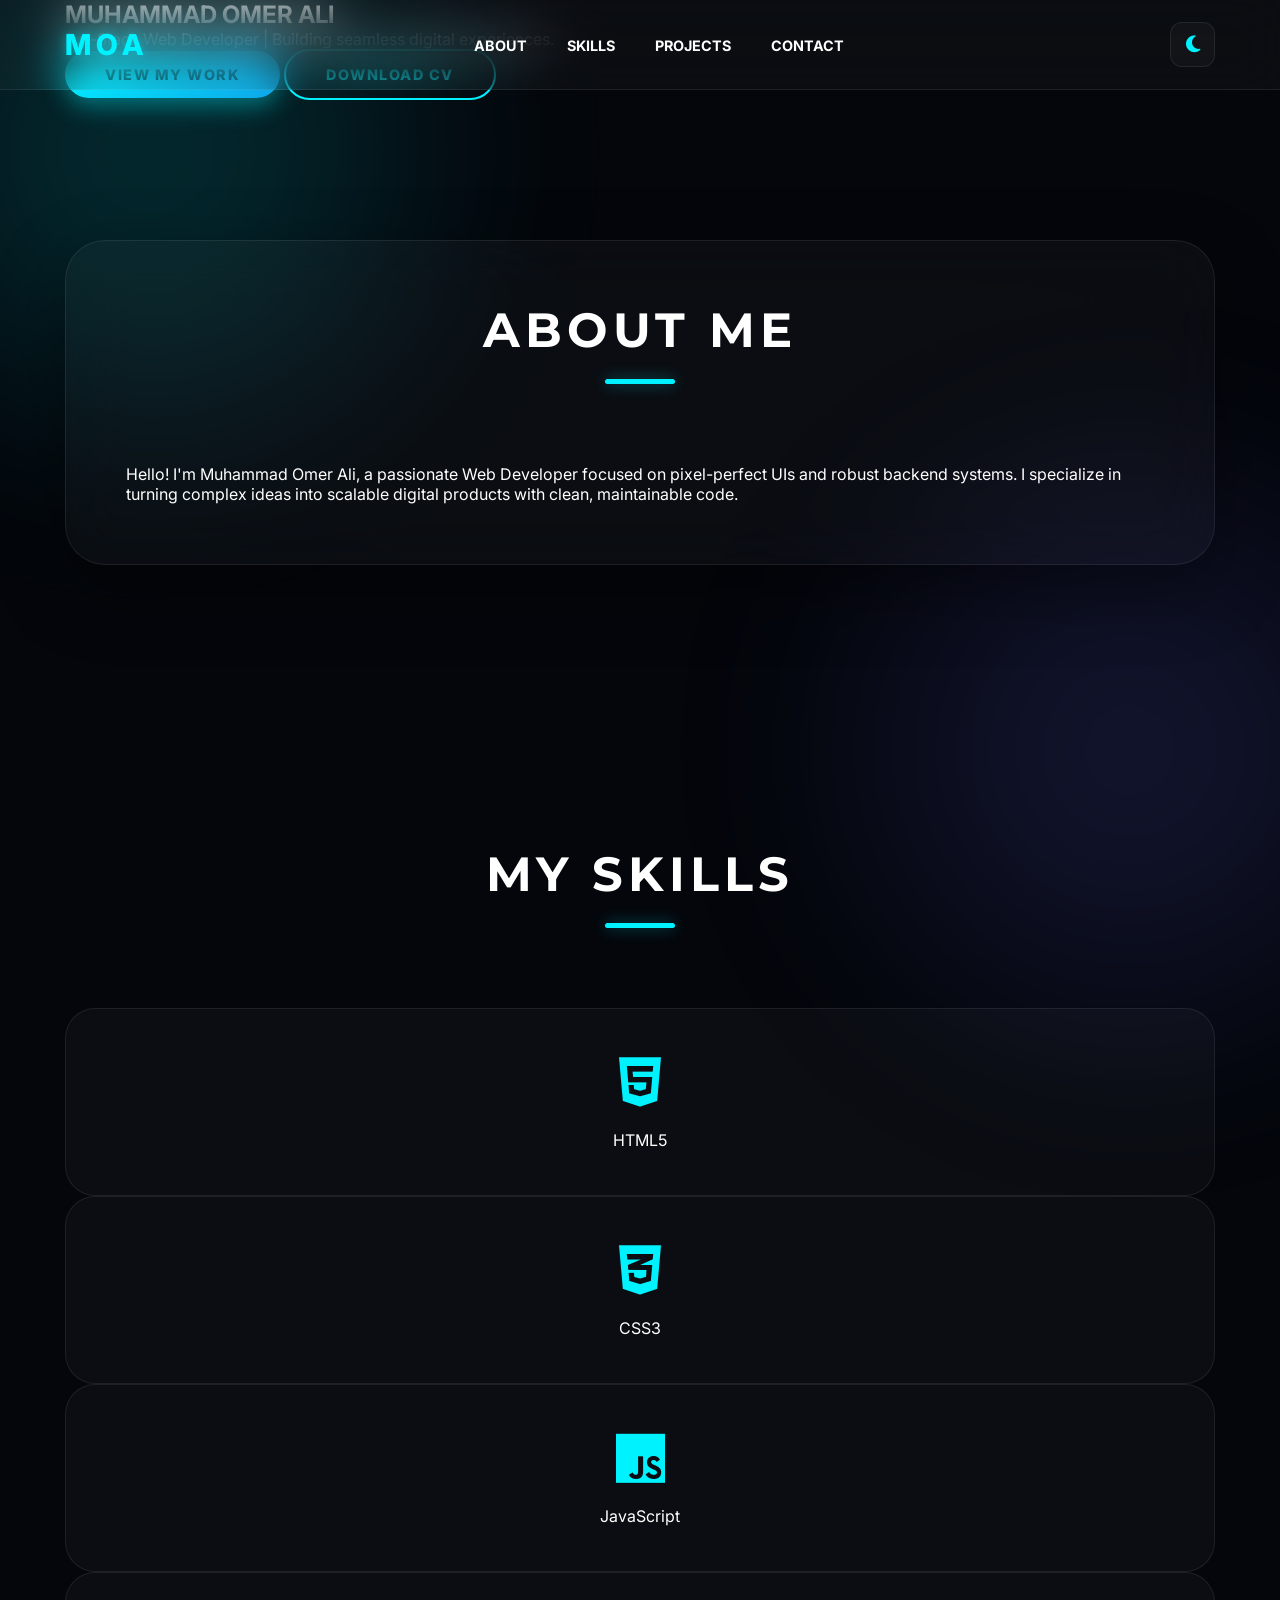
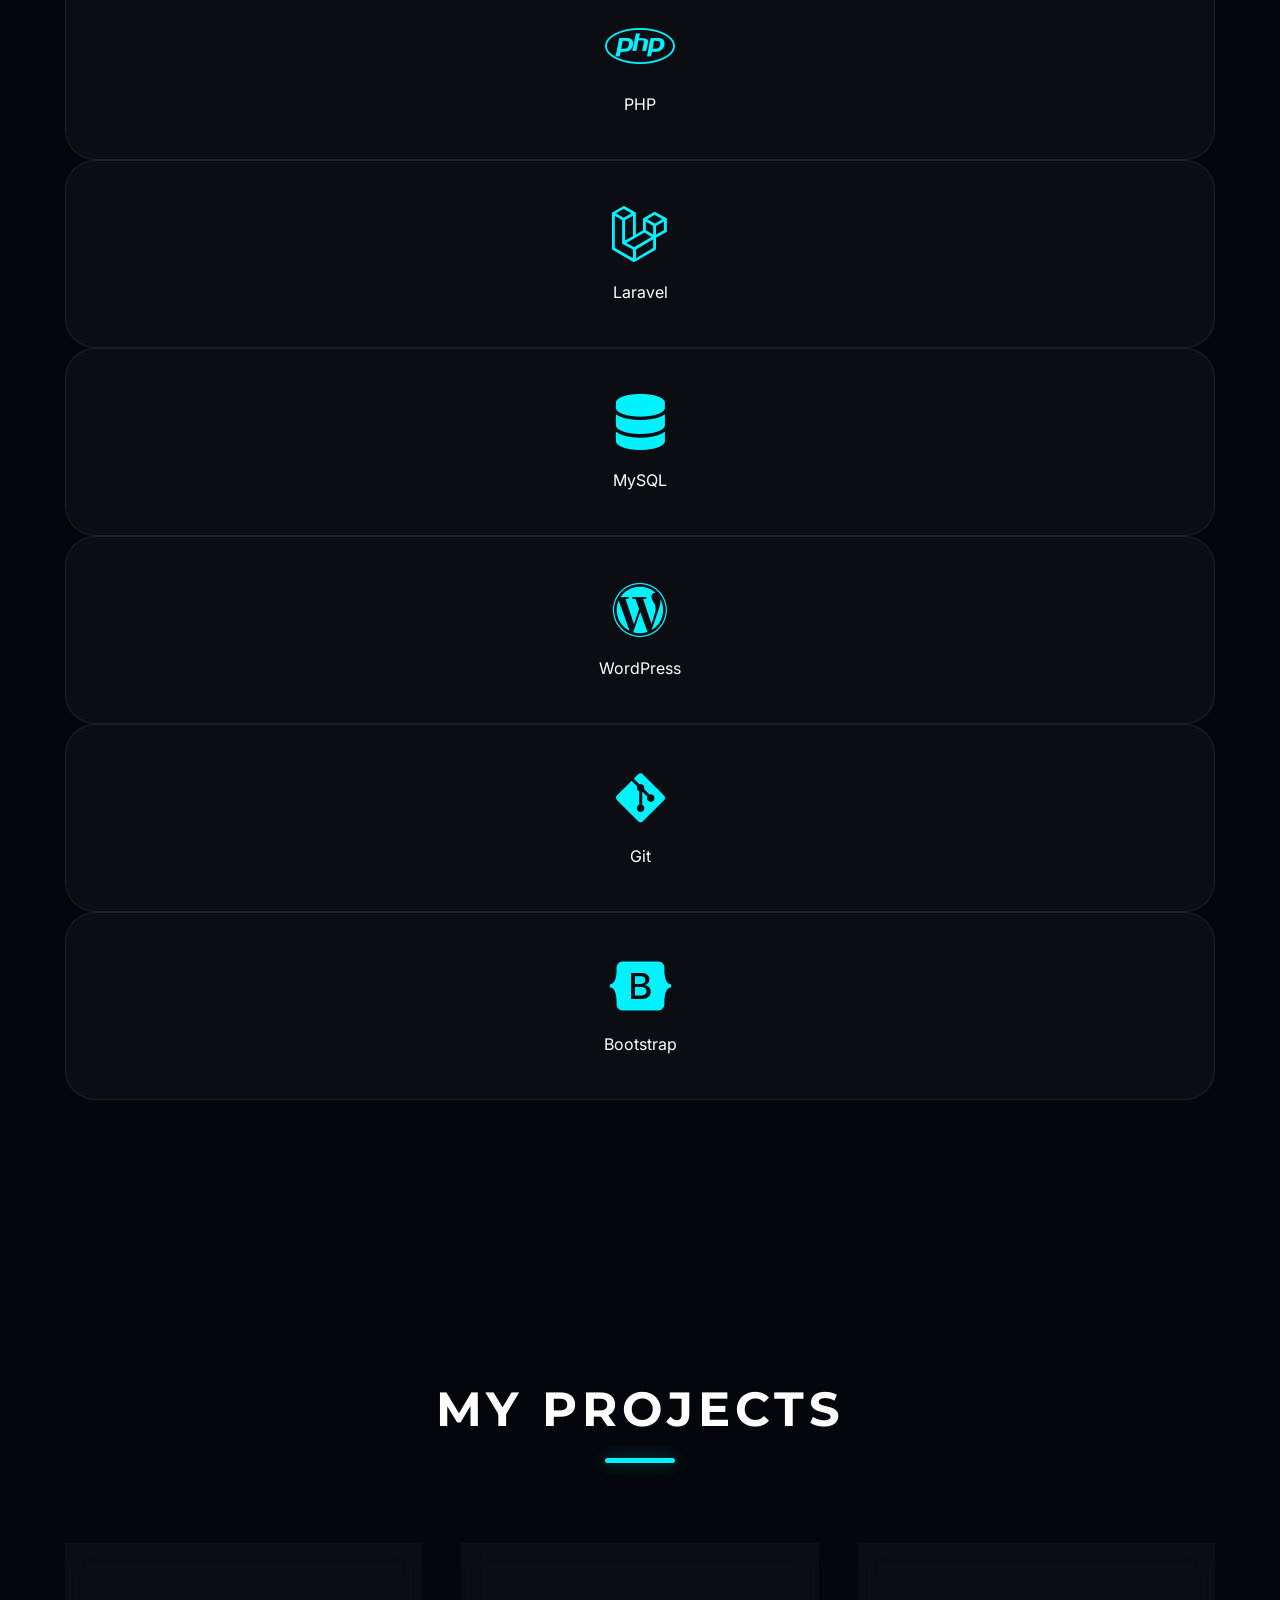
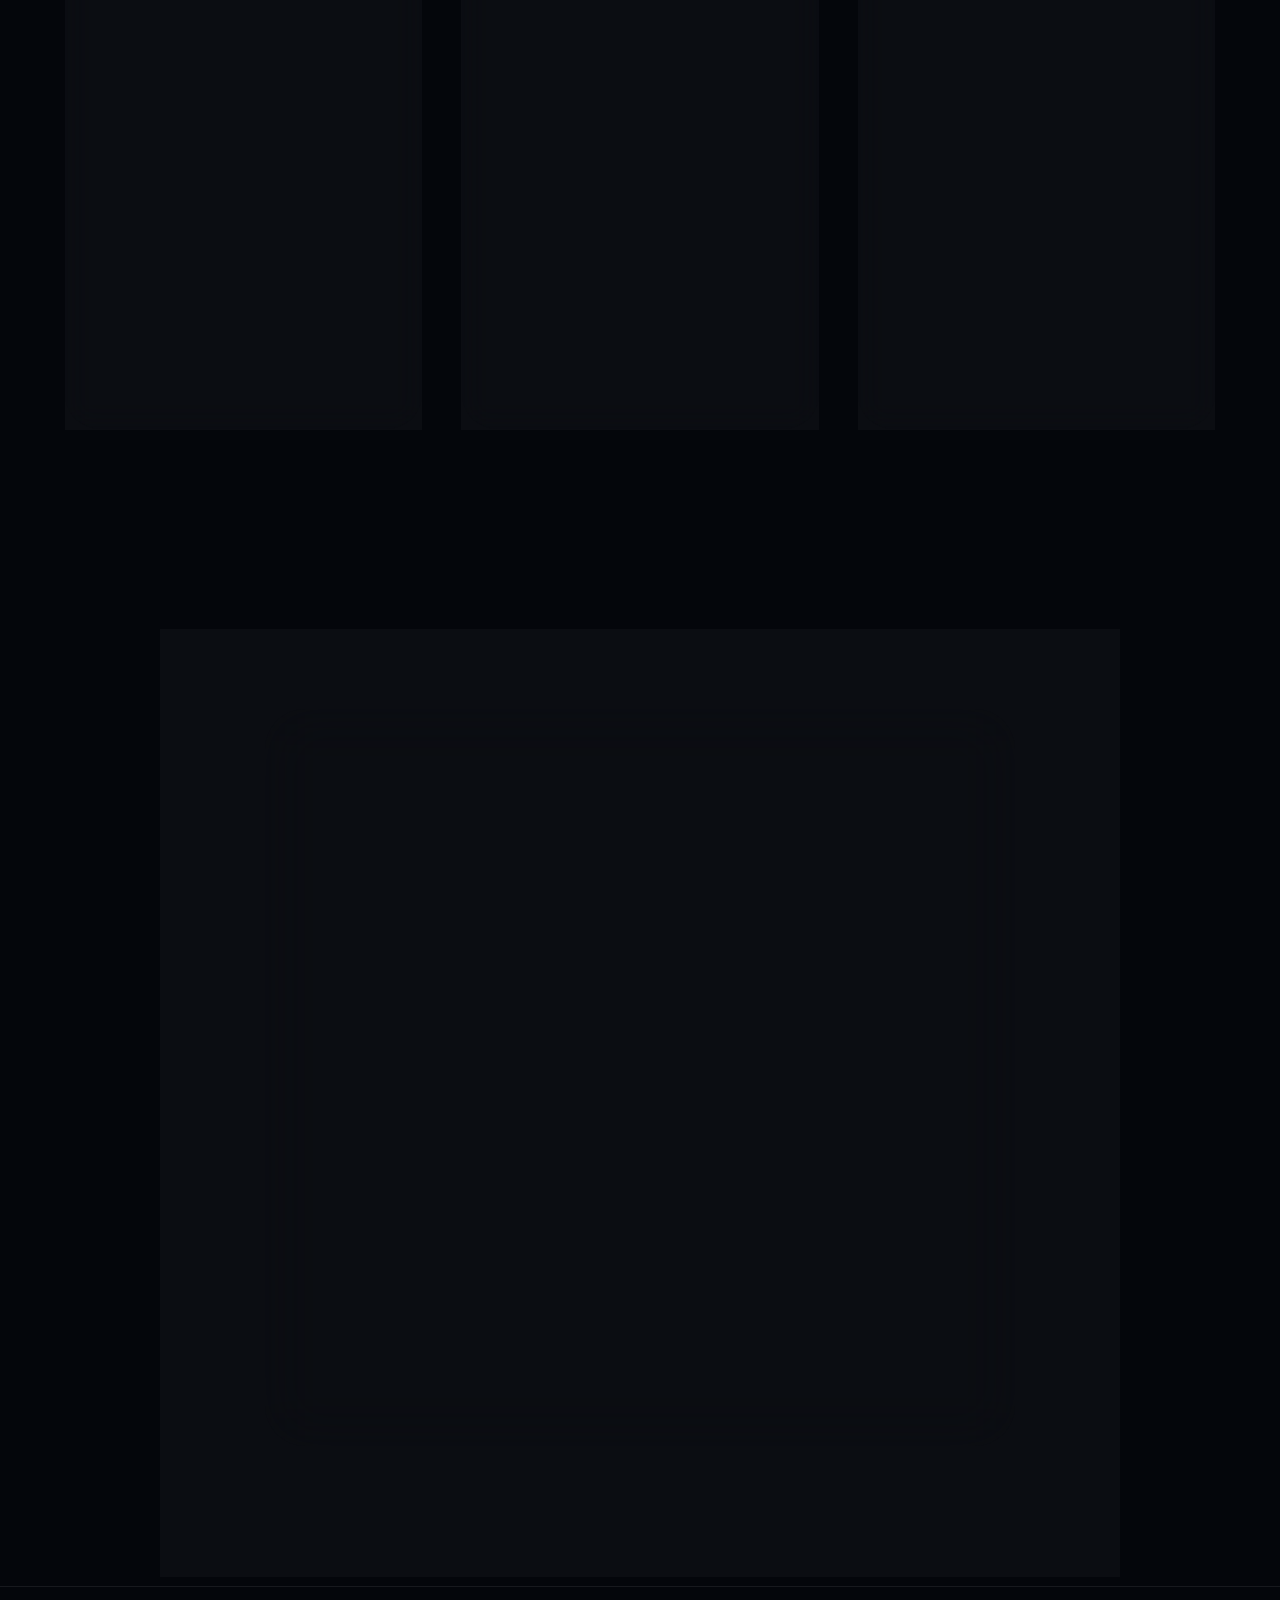
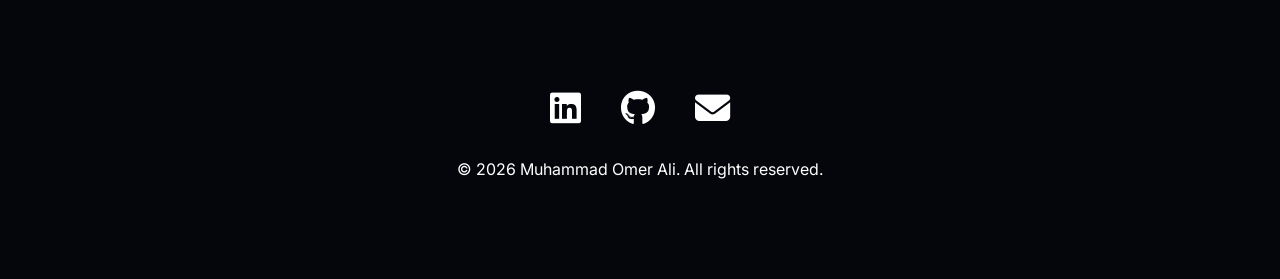
==== commit dae29720: "Update index.html" ====
--- a/index.html
+++ b/index.html
@@ -5,26 +5,16 @@
     <meta name="viewport" content="width=device-width, initial-scale=1.0, maximum-scale=1.0, user-scalable=no">
     <title>Muhammad Omer Ali | Full-Stack Developer</title>
     
-    <!-- Favicon -->
     <link rel="icon" type="image/png" href="favicon.png">
-    
-    <!-- CSS & Icons -->
     <link rel="stylesheet" href="style.css">
     <link rel="stylesheet" href="https://cdnjs.cloudflare.com/ajax/libs/font-awesome/6.4.0/css/all.min.css">
-    
-    <!-- Google Fonts -->
-    <link rel="preconnect" href="https://fonts.googleapis.com">
-    <link rel="preconnect" href="https://fonts.gstatic.com" crossorigin>
     <link href="https://fonts.googleapis.com/css2?family=Montserrat:wght@700;800&family=Inter:wght@300;400;600;700&display=swap" rel="stylesheet">
 </head>
 <body class="dark-theme">
 
-    <!-- Header Navigation -->
     <header class="header">
         <div class="container header-container">
-            <!-- Logo as a link to top -->
             <a href="#" class="logo" id="site-logo">MOA</a>
-            
             <nav class="nav-menu" id="nav-menu">
                 <ul class="nav-list">
                     <li><a href="#about">About</a></li>
@@ -33,27 +23,17 @@
                     <li><a href="#contact">Contact</a></li>
                 </ul>
             </nav>
-
-            <!-- Buttons Side-by-Side Container -->
             <div class="nav-actions">
-                <button id="theme-toggle" class="theme-toggle" aria-label="Toggle theme">
-                    <i class="fas fa-moon"></i>
-                </button>
-                <button class="mobile-toggle" id="mobile-toggle" aria-label="Menu">
-                    <span class="bar"></span>
-                    <span class="bar"></span>
-                    <span class="bar"></span>
-                </button>
+                <button id="theme-toggle" class="theme-toggle" aria-label="Toggle theme"><i class="fas fa-moon"></i></button>
+                <button class="mobile-toggle" id="mobile-toggle"><span class="bar"></span><span class="bar"></span><span class="bar"></span></button>
             </div>
         </div>
     </header>
 
     <main>
-        <!-- Futuristic Background Orbs -->
         <div class="bg-orb orb-1"></div>
         <div class="bg-orb orb-2"></div>
 
-        <!-- Hero Section -->
         <section id="hero" class="hero-section">
             <div class="container">
                 <h1>MUHAMMAD OMER ALI</h1>
@@ -65,19 +45,15 @@
             </div>
         </section>
 
-        <!-- About Section -->
         <section id="about" class="section-padding">
             <div class="container">
                 <div class="glass-card about-card">
                     <h2 class="section-title">About Me</h2>
-                    <p style="text-align: center; color: var(--dim); line-height: 1.8; max-width: 850px; margin: 0 auto; font-size: 1.1rem;">
-                        Hello! I'm Muhammad Omer Ali, a passionate and dedicated Web Developer focusing on clean code, responsive design, and user-friendly interfaces. My journey in web development has equipped me with a robust skill set, allowing me to tackle challenges from database design to pixel-perfect UIs. I strive to build digital solutions that are as efficient as they are visually stunning.
-                    </p>
+                    <p>Hello! I'm Muhammad Omer Ali, a passionate Web Developer focused on pixel-perfect UIs and robust backend systems. I specialize in turning complex ideas into scalable digital products with clean, maintainable code.</p>
                 </div>
             </div>
         </section>
 
-        <!-- Skills Section -->
         <section id="skills" class="section-padding">
             <div class="container">
                 <h2 class="section-title">My Skills</h2>
@@ -95,169 +71,55 @@
             </div>
         </section>
 
-        <!-- Projects Section -->
         <section id="projects" class="section-padding">
             <div class="container">
                 <h2 class="section-title">My Projects</h2>
                 <div class="projects-grid">
-                    <!-- Project 1 -->
+                    <!-- Project Cards -->
                     <div class="project-card">
                         <img src="https://images.unsplash.com/photo-1557821552-17105176677c?w=800" alt="E-commerce">
-                        <div class="project-info">
-                            <h3>E-commerce Platform</h3>
-                            <p class="tech">PHP, MySQL, Laravel</p>
-                            <p>Full-stack store with user auth, product catalog, cart, and secure checkout flow.</p>
-                        </div>
-                        <div class="project-footer">
-                            <a href="https://github.com/mohammadomerali72-dotcom/ecommerce-fullstack-design.-" target="_blank" class="btn-main sm">GitHub Repo <i class="fab fa-github"></i></a>
-                        </div>
+                        <div class="project-info"><h3>E-commerce Pro</h3><p>Laravel, PHP, MySQL</p></div>
+                        <div class="project-footer"><a href="https://github.com/mohammadomerali72-dotcom/ecommerce-fullstack-design.-" class="btn-main sm">GitHub <i class="fab fa-github"></i></a></div>
                     </div>
-                    <!-- Project 2 -->
                     <div class="project-card">
-                        <img src="https://images.unsplash.com/photo-1677442136019-21780ecad995?w=800" alt="AuraDash">
-                        <div class="project-info">
-                            <h3>AuraDash AI SaaS</h3>
-                            <p class="tech">Laravel 11, Tailwind, Llama 3</p>
-                            <p>A premium, local-first AI SaaS Neural OS built with Laravel 11 and integrated with Llama 3.</p>
-                        </div>
-                        <div class="project-footer">
-                            <a href="https://github.com/mohammadomerali72-dotcom/auradash" target="_blank" class="btn-main sm">GitHub Repo <i class="fab fa-github"></i></a>
-                        </div>
+                        <img src="https://images.unsplash.com/photo-1677442136019-21780ecad995?w=800" alt="AI">
+                        <div class="project-info"><h3>AuraDash AI</h3><p>Laravel 11, Llama 3</p></div>
+                        <div class="project-footer"><a href="https://github.com/mohammadomerali72-dotcom/auradash" class="btn-main sm">GitHub <i class="fab fa-github"></i></a></div>
                     </div>
-                    <!-- Project 3 -->
                     <div class="project-card">
-                        <img src="https://images.unsplash.com/photo-1460925895917-afdab827c52f?w=800" alt="Dashboard">
-                        <div class="project-info">
-                            <h3>Pro Social Suite</h3>
-                            <p class="tech">HTML, CSS, JavaScript</p>
-                            <p>A sleek social media dashboard for tracking analytics and managing various social accounts.</p>
-                        </div>
-                        <div class="project-footer">
-                            <a href="https://github.com/mohammadomerali72-dotcom/pro-social-suite" target="_blank" class="btn-main sm">GitHub Repo <i class="fab fa-github"></i></a>
-                        </div>
-                    </div>
-                    <!-- Project 4 -->
-                    <div class="project-card">
-                        <img src="https://images.unsplash.com/photo-1551288049-bebda4e38f71?w=800" alt="Nexus">
-                        <div class="project-info">
-                            <h3>Nexus Full-Stack</h3>
-                            <p class="tech">TypeScript, Node.js, React</p>
-                            <p>A robust platform focusing on scalable architecture and type-safe data handling.</p>
-                        </div>
-                        <div class="project-footer">
-                            <a href="https://github.com/mohammadomerali72-dotcom/Nexus-Platform-FullStack" target="_blank" class="btn-main sm">GitHub Repo <i class="fab fa-github"></i></a>
-                        </div>
-                    </div>
-                    <!-- Project 5 -->
-                    <div class="project-card">
-                        <img src="https://images.unsplash.com/photo-1560518883-ce09059eeffa?w=800" alt="Elite Estates">
-                        <div class="project-info">
-                            <h3>Elite Estates</h3>
-                            <p class="tech">PHP, MySQL, CSS</p>
-                            <p>Modern real estate management system with advanced filtering and agent features.</p>
-                        </div>
-                        <div class="project-footer">
-                            <a href="https://github.com/mohammadomerali72-dotcom/elite_estates" target="_blank" class="btn-main sm">GitHub Repo <i class="fab fa-github"></i></a>
-                        </div>
-                    </div>
-                    <!-- Project 6 -->
-                    <div class="project-card">
-                        <img src="https://images.unsplash.com/photo-1507238691740-187a5b1d37b8?w=800" alt="Portfolio">
-                        <div class="project-info">
-                            <h3>Personal Portfolio</h3>
-                            <p class="tech">HTML, CSS, JavaScript</p>
-                            <p>The code for this futuristic website using glassmorphism and modern UI techniques.</p>
-                        </div>
-                        <div class="project-footer">
-                            <a href="https://github.com/mohammadomerali72-dotcom/my-portfolio" target="_blank" class="btn-main sm">GitHub Repo <i class="fab fa-github"></i></a>
-                        </div>
+                        <img src="https://images.unsplash.com/photo-1460925895917-afdab827c52f?w=800" alt="Social">
+                        <div class="project-info"><h3>Pro Social Suite</h3><p>HTML, CSS, JS</p></div>
+                        <div class="project-footer"><a href="https://github.com/mohammadomerali72-dotcom/pro-social-suite" class="btn-main sm">GitHub <i class="fab fa-github"></i></a></div>
                     </div>
                 </div>
             </div>
         </section>
 
-        <!-- Contact Section -->
         <section id="contact" class="section-padding">
             <div class="container">
                 <div class="glass-card contact-card">
                     <h2 class="section-title">Get In Touch</h2>
-                    <form action="https://formspree.io/f/xblzwpod" method="POST">
-                        <div class="form-group">
-                            <label>Name</label>
-                            <input type="text" name="name" placeholder="Your Name" required>
-                        </div>
-                        <div class="form-group">
-                            <label>Email</label>
-                            <input type="email" name="email" placeholder="Your Email" required>
-                        </div>
-                        <div class="form-group">
-                            <label>Message</label>
-                            <textarea name="message" rows="5" placeholder="Your Message" required></textarea>
-                        </div>
-                        <div class="center-btn">
-                            <button type="submit" class="btn-main">Send Message</button>
-                        </div>
+                    <form id="contact-form" action="https://formspree.io/f/xblzwpod" method="POST">
+                        <div class="form-group"><label>Name</label><input type="text" name="name" required></div>
+                        <div class="form-group"><label>Email</label><input type="email" name="email" required></div>
+                        <div class="form-group"><label>Message</label><textarea name="message" rows="4" required></textarea></div>
+                        <div class="center-btn"><button type="submit" class="btn-main" id="submit-btn">Send Message</button></div>
                     </form>
+                    <div id="form-status" class="form-status"></div>
                 </div>
             </div>
         </section>
     </main>
 
     <footer class="footer">
-        <div class="container">
-            <div class="social-links">
-                <a href="https://www.linkedin.com/in/muhammad-omer-ali" target="_blank" aria-label="LinkedIn"><i class="fab fa-linkedin"></i></a>
-                <a href="https://github.com/mohammadomerali72-dotcom" target="_blank" aria-label="GitHub"><i class="fab fa-github"></i></a>
-                <a href="mailto:mohammadomerali72@gmail.com" aria-label="Email"><i class="fas fa-envelope"></i></a>
-            </div>
-            <p>&copy; <span id="year"></span> Muhammad Omer Ali. All rights reserved.</p>
+        <div class="social-links">
+            <a href="https://www.linkedin.com/in/muhammad-omer-ali" target="_blank"><i class="fab fa-linkedin"></i></a>
+            <a href="https://github.com/mohammadomerali72-dotcom" target="_blank"><i class="fab fa-github"></i></a>
+            <a href="mailto:mohammadomerali72@gmail.com"><i class="fas fa-envelope"></i></a>
         </div>
+        <p>&copy; <span id="year"></span> Muhammad Omer Ali. All rights reserved.</p>
     </footer>
 
-    <!-- JavaScript Handling -->
-    <script>
-        document.addEventListener('DOMContentLoaded', () => {
-            const themeBtn = document.getElementById('theme-toggle');
-            const mobileToggle = document.getElementById('mobile-toggle');
-            const navMenu = document.getElementById('nav-menu');
-            const navLinks = document.querySelectorAll('.nav-list a');
-            const siteLogo = document.getElementById('site-logo');
-
-            // 1. Theme Logic
-            themeBtn.addEventListener('click', () => {
-                document.body.classList.toggle('light-theme');
-                const icon = themeBtn.querySelector('i');
-                icon.classList.toggle('fa-moon');
-                icon.classList.toggle('fa-sun');
-            });
-
-            // 2. Mobile Menu Logic
-            mobileToggle.addEventListener('click', (e) => {
-                e.stopPropagation();
-                mobileToggle.classList.toggle('active');
-                navMenu.classList.toggle('active');
-            });
-
-            // 3. Logo Click to Scroll Top
-            siteLogo.addEventListener('click', (e) => {
-                e.preventDefault();
-                window.scrollTo({ top: 0, behavior: 'smooth' });
-                // Auto-close menu if logo is clicked while menu is open
-                mobileToggle.classList.remove('active');
-                navMenu.classList.remove('active');
-            });
-
-            // 4. Auto-close Mobile Menu on link click
-            navLinks.forEach(link => {
-                link.addEventListener('click', () => {
-                    mobileToggle.classList.remove('active');
-                    navMenu.classList.remove('active');
-                });
-            });
-
-            // 5. Dynamic Year
-            document.getElementById('year').textContent = new Date().getFullYear();
-        });
-    </script>
+    <script src="script.js"></script>
 </body>
 </html>
--- a/style.css
+++ b/style.css
@@ -92,11 +92,11 @@
 .nav-list a { text-decoration: none; color: var(--text); font-weight: 700; text-transform: uppercase; font-size: 0.9rem; transition: 0.3s; }
 .nav-list a:hover { color: var(--accent); text-shadow: 0 0 10px var(--accent-glow); }
 
-/* Buttons Container Side-by-Side */
+/* Buttons Container (Keeps them side-by-side on all screens) */
 .nav-actions {
     display: flex;
     align-items: center;
-    gap: 20px; /* Spacing between toggle and hamburger */
+    gap: 15px; /* Spacing between toggle and hamburger */
     z-index: 2000;
 }
 
@@ -138,7 +138,7 @@
 .skill-item:hover { transform: translateY(-10px); border-color: var(--accent); }
 .skill-item i { font-size: 3.5rem; color: var(--accent); margin-bottom: 20px; display: block; }
 
-/* Contact Form */
+/* Contact Card */
 .glass-card { background: var(--glass); border: 1px solid var(--border); backdrop-filter: blur(30px); border-radius: 40px; padding: 60px; box-shadow: 0 25px 70px rgba(0,0,0,0.4); }
 .contact-card { max-width: 750px; margin: 0 auto; text-align: center; }
 .form-group { margin-bottom: 30px; text-align: left; }
@@ -148,18 +148,18 @@
     padding: 20px; border-radius: 18px; color: #fff; font-family: inherit;
 }
 
-/* --- MOBILE RESPONSIVE --- */
+/* --- MOBILE RESPONSIVE FIXES --- */
 .mobile-toggle { 
     display: none; flex-direction: column; justify-content: space-between; 
     width: 32px; height: 22px; background: transparent; border: none; cursor: pointer; 
 }
-.mobile-toggle .bar { width: 100%; height: 4px; background: var(--accent); border-radius: 10px; transition: 0.4s; }
+.mobile-toggle .bar { width: 100%; height: 3px; background: var(--accent); border-radius: 10px; transition: 0.4s; }
 
 @media (max-width: 768px) {
-    .nav-list { display: none; } /* Hide normal list */
-    .mobile-toggle { display: flex; }
+    .nav-list { display: none; } /* Normal list hide on mobile */
+    .mobile-toggle { display: flex; } /* Hamburger show on mobile */
     
-    .nav-actions { gap: 12px; } /* Tighter gap on mobile */
+    .nav-actions { gap: 10px; } /* Thoda kum gap mobile par */
     .theme-toggle { width: 40px; height: 40px; }
 
     .nav-menu {
@@ -176,8 +176,16 @@
     .mobile-toggle.active .bar:nth-child(2) { opacity: 0; }
     .mobile-toggle.active .bar:nth-child(3) { transform: translateY(-9px) rotate(-45deg); }
     
-    .hero-section h1 { font-size: 3rem; }
+    .hero-section h1 { font-size: 2.8rem; }
     .section-padding { padding: 100px 0; }
 }
 
 .footer { text-align: center; padding: 100px 0; border-top: 1px solid var(--border); }
+.social-links { display: flex; justify-content: center; gap: 40px; margin-bottom: 30px; }
+.social-links a { color: var(--text); font-size: 2.2rem; transition: 0.3s; }
+.social-links a:hover { color: var(--accent); transform: scale(1.2); }
+
+/* Custom Scrollbar */
+::-webkit-scrollbar { width: 8px; }
+::-webkit-scrollbar-track { background: var(--bg); }
+::-webkit-scrollbar-thumb { background: var(--accent); border-radius: 10px; }
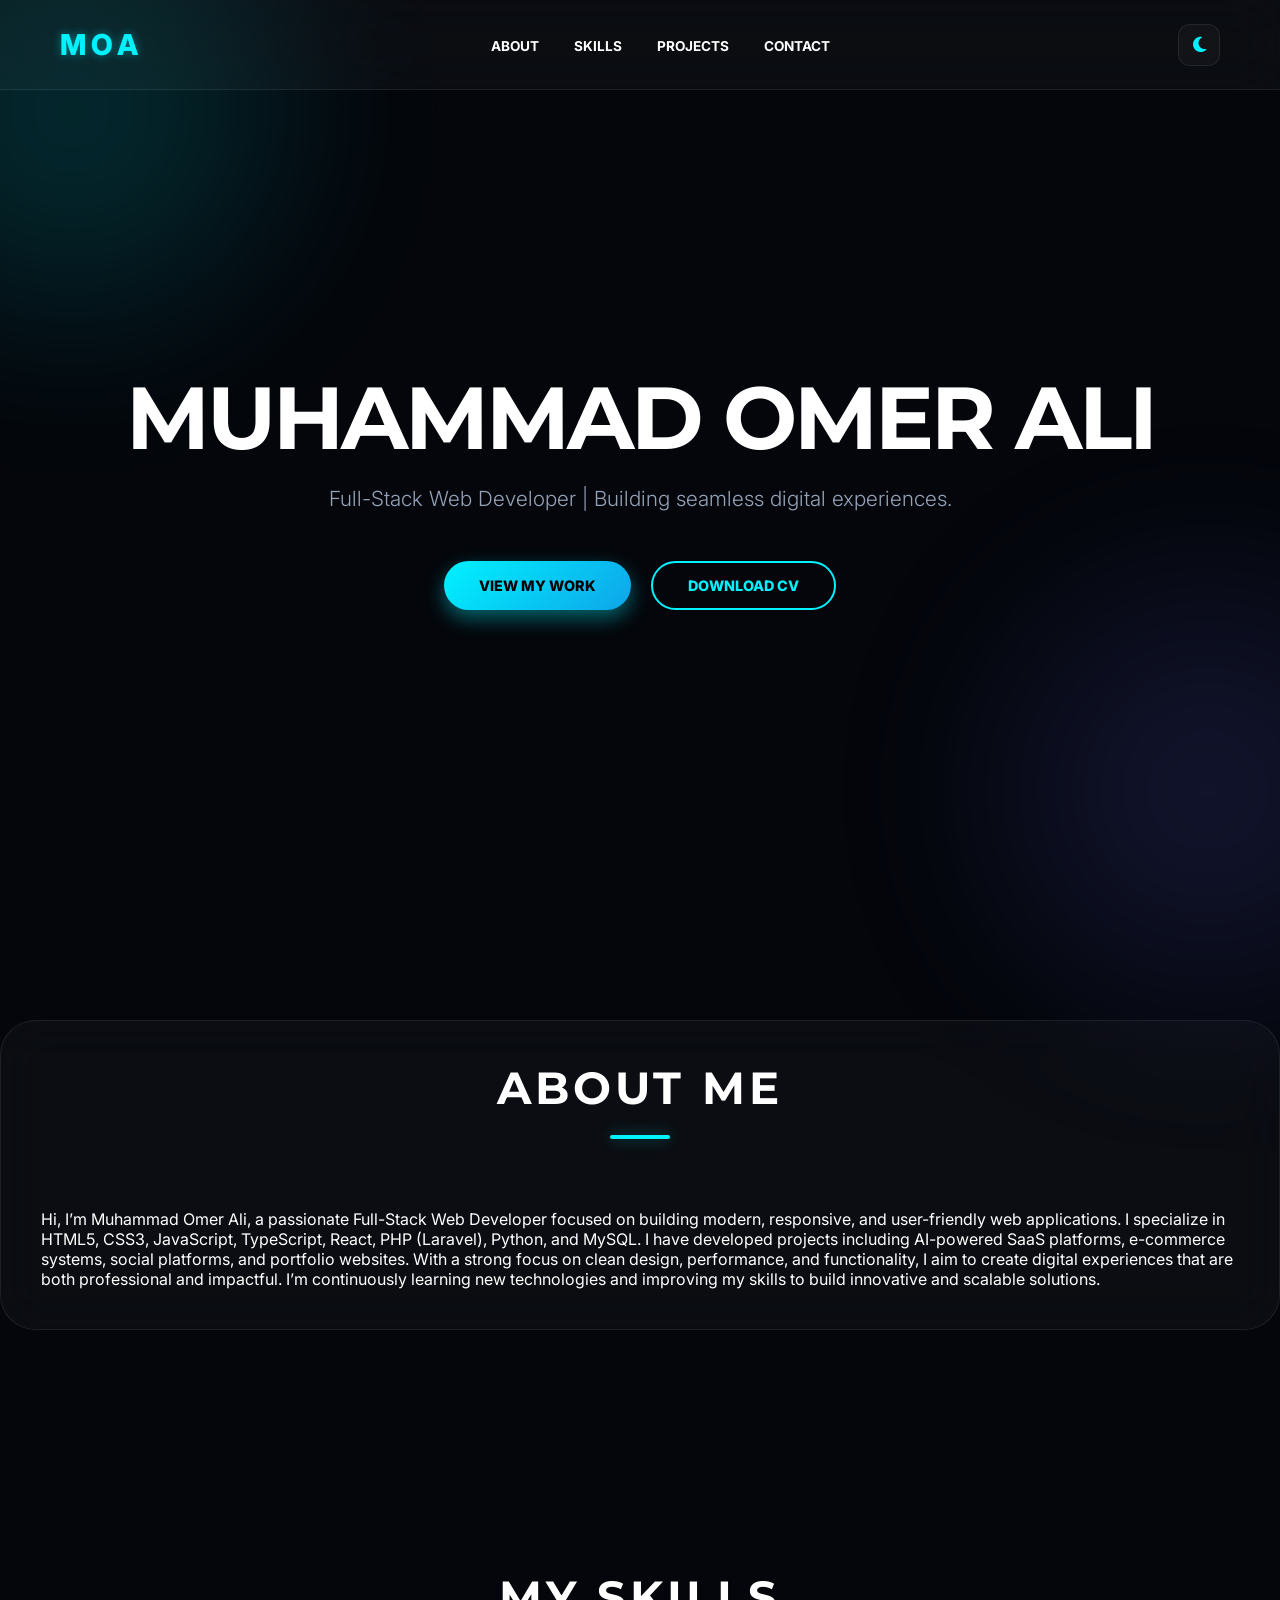
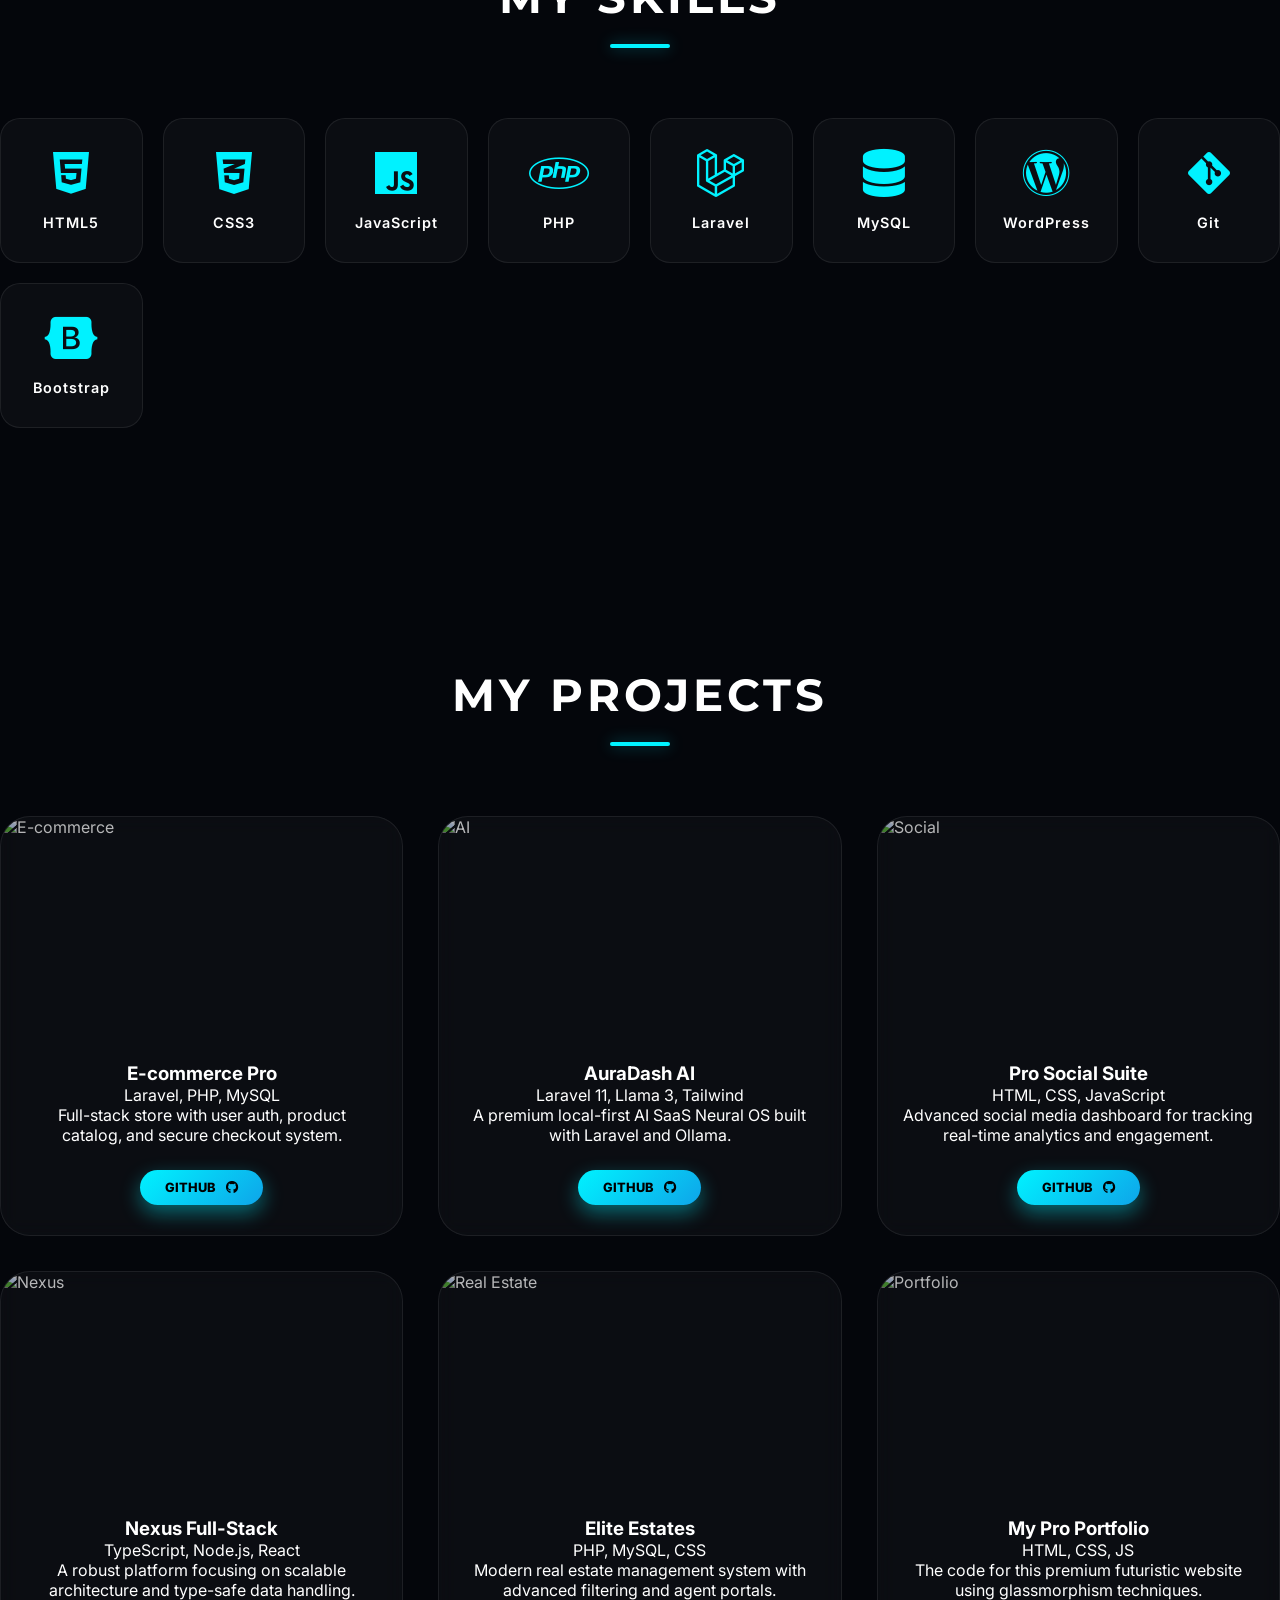
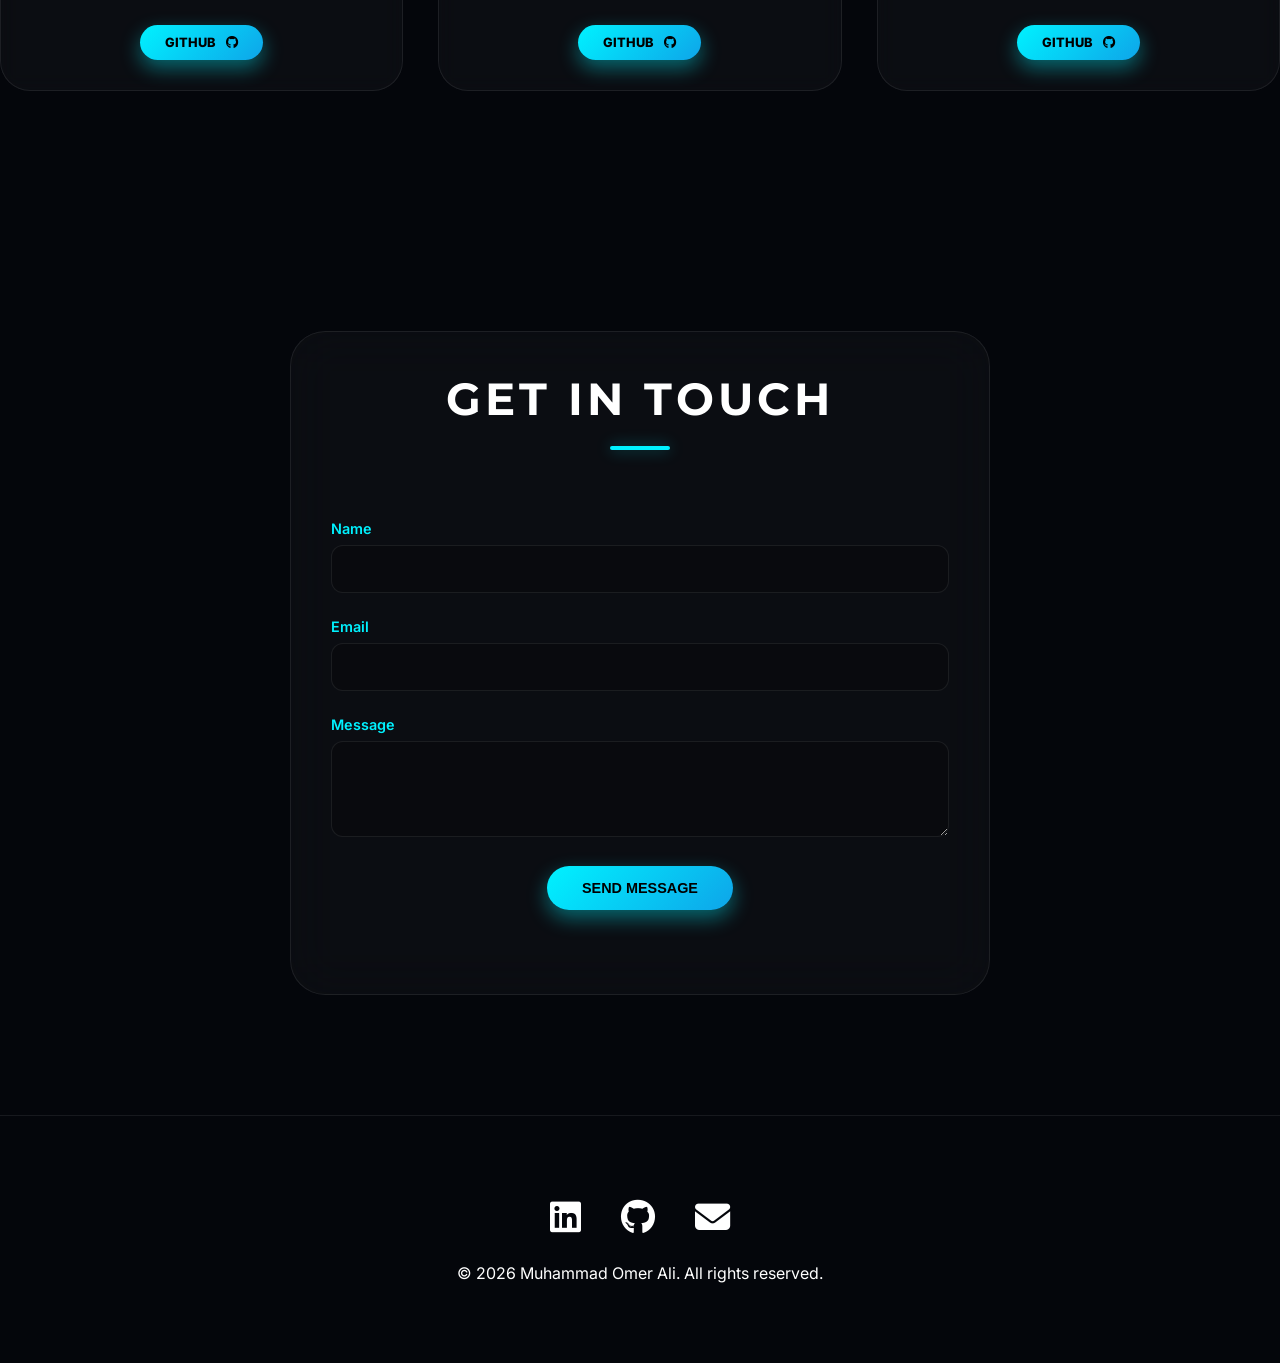
==== commit b59ae39e: "Update index.html" ====
--- a/index.html
+++ b/index.html
@@ -49,7 +49,8 @@
             <div class="container">
                 <div class="glass-card about-card">
                     <h2 class="section-title">About Me</h2>
-                    <p>Hello! I'm Muhammad Omer Ali, a passionate Web Developer focused on pixel-perfect UIs and robust backend systems. I specialize in turning complex ideas into scalable digital products with clean, maintainable code.</p>
+                    <p>Hi, I’m Muhammad Omer Ali, a passionate Full-Stack Web Developer focused on building modern, responsive, and user-friendly web applications. I specialize in HTML5, CSS3, JavaScript, TypeScript, React, PHP (Laravel), Python, and MySQL. I have developed projects including AI-powered SaaS platforms, e-commerce systems, social platforms, and portfolio websites. With a strong focus on clean design, performance, and functionality, I aim to create digital experiences that are both professional and impactful. I’m continuously learning new technologies and improving my skills to build innovative and scalable solutions.
+</p>
                 </div>
             </div>
         </section>
@@ -70,30 +71,92 @@
                 </div>
             </div>
         </section>
-
         <section id="projects" class="section-padding">
-            <div class="container">
-                <h2 class="section-title">My Projects</h2>
-                <div class="projects-grid">
-                    <!-- Project Cards -->
-                    <div class="project-card">
-                        <img src="https://images.unsplash.com/photo-1557821552-17105176677c?w=800" alt="E-commerce">
-                        <div class="project-info"><h3>E-commerce Pro</h3><p>Laravel, PHP, MySQL</p></div>
-                        <div class="project-footer"><a href="https://github.com/mohammadomerali72-dotcom/ecommerce-fullstack-design.-" class="btn-main sm">GitHub <i class="fab fa-github"></i></a></div>
-                    </div>
-                    <div class="project-card">
-                        <img src="https://images.unsplash.com/photo-1677442136019-21780ecad995?w=800" alt="AI">
-                        <div class="project-info"><h3>AuraDash AI</h3><p>Laravel 11, Llama 3</p></div>
-                        <div class="project-footer"><a href="https://github.com/mohammadomerali72-dotcom/auradash" class="btn-main sm">GitHub <i class="fab fa-github"></i></a></div>
-                    </div>
-                    <div class="project-card">
-                        <img src="https://images.unsplash.com/photo-1460925895917-afdab827c52f?w=800" alt="Social">
-                        <div class="project-info"><h3>Pro Social Suite</h3><p>HTML, CSS, JS</p></div>
-                        <div class="project-footer"><a href="https://github.com/mohammadomerali72-dotcom/pro-social-suite" class="btn-main sm">GitHub <i class="fab fa-github"></i></a></div>
-                    </div>
+    <div class="container">
+        <h2 class="section-title">My Projects</h2>
+        <div class="projects-grid">
+            
+            <!-- Project 1: E-commerce Pro -->
+            <div class="project-card">
+                <img src="https://images.unsplash.com/photo-1557821552-17105176677c?w=800" alt="E-commerce">
+                <div class="project-info">
+                    <h3>E-commerce Pro</h3>
+                    <p class="tech">Laravel, PHP, MySQL</p>
+                    <p>Full-stack store with user auth, product catalog, and secure checkout system.</p>
+                </div>
+                <div class="project-footer">
+                    <a href="https://github.com/mohammadomerali72-dotcom/ecommerce-fullstack-design.-" target="_blank" class="btn-main sm">GitHub <i class="fab fa-github"></i></a>
                 </div>
             </div>
-        </section>
+
+            <!-- Project 2: AuraDash AI -->
+            <div class="project-card">
+                <img src="https://images.unsplash.com/photo-1677442136019-21780ecad995?w=800" alt="AI">
+                <div class="project-info">
+                    <h3>AuraDash AI</h3>
+                    <p class="tech">Laravel 11, Llama 3, Tailwind</p>
+                    <p>A premium local-first AI SaaS Neural OS built with Laravel and Ollama.</p>
+                </div>
+                <div class="project-footer">
+                    <a href="https://github.com/mohammadomerali72-dotcom/auradash" target="_blank" class="btn-main sm">GitHub <i class="fab fa-github"></i></a>
+                </div>
+            </div>
+
+            <!-- Project 3: Pro Social Suite -->
+            <div class="project-card">
+                <img src="https://images.unsplash.com/photo-1460925895917-afdab827c52f?w=800" alt="Social">
+                <div class="project-info">
+                    <h3>Pro Social Suite</h3>
+                    <p class="tech">HTML, CSS, JavaScript</p>
+                    <p>Advanced social media dashboard for tracking real-time analytics and engagement.</p>
+                </div>
+                <div class="project-footer">
+                    <a href="https://github.com/mohammadomerali72-dotcom/pro-social-suite" target="_blank" class="btn-main sm">GitHub <i class="fab fa-github"></i></a>
+                </div>
+            </div>
+
+            <!-- Project 4: Nexus Full-Stack -->
+            <div class="project-card">
+                <img src="https://images.unsplash.com/photo-1551288049-bebda4e38f71?w=800" alt="Nexus">
+                <div class="project-info">
+                    <h3>Nexus Full-Stack</h3>
+                    <p class="tech">TypeScript, Node.js, React</p>
+                    <p>A robust platform focusing on scalable architecture and type-safe data handling.</p>
+                </div>
+                <div class="project-footer">
+                    <a href="https://github.com/mohammadomerali72-dotcom/Nexus-Platform-FullStack" target="_blank" class="btn-main sm">GitHub <i class="fab fa-github"></i></a>
+                </div>
+            </div>
+
+            <!-- Project 5: Elite Estates -->
+            <div class="project-card">
+                <img src="https://images.unsplash.com/photo-1560518883-ce09059eeffa?w=800" alt="Real Estate">
+                <div class="project-info">
+                    <h3>Elite Estates</h3>
+                    <p class="tech">PHP, MySQL, CSS</p>
+                    <p>Modern real estate management system with advanced filtering and agent portals.</p>
+                </div>
+                <div class="project-footer">
+                    <a href="https://github.com/mohammadomerali72-dotcom/elite_estates" target="_blank" class="btn-main sm">GitHub <i class="fab fa-github"></i></a>
+                </div>
+            </div>
+
+            <!-- Project 6: Personal Portfolio -->
+            <div class="project-card">
+                <img src="https://images.unsplash.com/photo-1507238691740-187a5b1d37b8?w=800" alt="Portfolio">
+                <div class="project-info">
+                    <h3>My Pro Portfolio</h3>
+                    <p class="tech">HTML, CSS, JS</p>
+                    <p>The code for this premium futuristic website using glassmorphism techniques.</p>
+                </div>
+                <div class="project-footer">
+                    <a href="https://github.com/mohammadomerali72-dotcom/my-portfolio" target="_blank" class="btn-main sm">GitHub <i class="fab fa-github"></i></a>
+                </div>
+            </div>
+
+        </div>
+    </div>
+</section>
 
         <section id="contact" class="section-padding">
             <div class="container">
--- a/style.css
+++ b/style.css
@@ -1,191 +1,84 @@
-/* --- MUHAMMAD OMER ALI: CYBER-GLASS ULTIMATE PRO --- */
+/* --- MUHAMMAD OMER ALI: FINAL PRO CSS --- */
 @import url('https://fonts.googleapis.com/css2?family=Montserrat:wght@700;800&family=Inter:wght@300;400;600;700&display=swap');
 
 :root {
-    /* DARK THEME */
-    --bg: #04060b;
-    --text: #ffffff;
-    --dim: #94a3b8;
-    --accent: #00f2ff;
-    --accent-glow: rgba(0, 242, 255, 0.4);
-    --glass: rgba(255, 255, 255, 0.03);
-    --border: rgba(255, 255, 255, 0.08);
+    --bg: #04060b; --text: #ffffff; --dim: #94a3b8; --accent: #00f2ff;
+    --accent-glow: rgba(0, 242, 255, 0.4); --glass: rgba(255, 255, 255, 0.03); --border: rgba(255, 255, 255, 0.08);
+}
+body.light-theme {
+    --bg: #f8fafc; --text: #0f172a; --dim: #475569; --accent: #0ea5e9;
+    --accent-glow: rgba(14, 165, 233, 0.2); --glass: rgba(255, 255, 255, 0.8); --border: rgba(0, 0, 0, 0.05);
 }
 
-body.light-theme {
-    /* LIGHT THEME */
-    --bg: #f8fafc;
-    --text: #0f172a;
-    --dim: #475569;
-    --accent: #0ea5e9;
-    --accent-glow: rgba(14, 165, 233, 0.2);
-    --glass: rgba(255, 255, 255, 0.8);
-    --border: rgba(0, 0, 0, 0.05);
+* { margin: 0; padding: 0; box-sizing: border-box; -webkit-font-smoothing: antialiased; }
+html { scroll-behavior: smooth; }
+body { background-color: var(--bg); color: var(--text); font-family: 'Inter', sans-serif; transition: 0.4s; overflow-x: hidden; }
+
+/* Background Fix */
+.bg-orb { position: fixed; width: 400px; height: 400px; border-radius: 50%; filter: blur(100px); z-index: -1; opacity: 0.15; animation: float 20s infinite alternate; }
+.orb-1 { background: var(--accent); top: -10%; left: -10%; }
+.orb-2 { background: #6366f1; bottom: -10%; right: -10%; animation-delay: -5s; }
+@keyframes float { from { transform: translate(0, 0); } to { transform: translate(100px, 50px); } }
+
+/* Header & Logo */
+.header { height: 90px; background: var(--glass); backdrop-filter: blur(25px); -webkit-backdrop-filter: blur(25px); border-bottom: 1px solid var(--border); position: fixed; width: 100%; top: 0; z-index: 1000; display: flex; align-items: center; }
+.header-container { display: flex; justify-content: space-between; align-items: center; width: 100%; max-width: 1200px; margin: 0 auto; padding: 0 20px; }
+.logo { font-weight: 800; font-size: 1.8rem; color: var(--accent); letter-spacing: 5px; text-shadow: 0 0 10px var(--accent-glow); text-decoration: none; }
+.nav-actions { display: flex; align-items: center; gap: 15px; z-index: 2000; }
+.theme-toggle { background: var(--glass); border: 1px solid var(--border); color: var(--accent); width: 42px; height: 42px; border-radius: 12px; cursor: pointer; display: flex; align-items: center; justify-content: center; font-size: 1.1rem; }
+
+/* Hero Fix (Crucial for Mobile) */
+.hero-section { min-height: 100vh; padding: 180px 0 100px; text-align: center; display: flex; flex-direction: column; justify-content: center; position: relative; z-index: 10; }
+.hero-section h1 { font-family: 'Montserrat'; font-size: clamp(2.8rem, 10vw, 5.5rem); letter-spacing: -3px; line-height: 1.1; margin-bottom: 20px; }
+.tagline { color: var(--dim); font-size: 1.3rem; max-width: 800px; margin: 0 auto 50px; font-weight: 300; }
+.hero-actions { display: flex; justify-content: center; gap: 20px; }
+
+/* Buttons */
+.btn-main { background: linear-gradient(135deg, var(--accent), #0ea5e9); color: #000; border: none; padding: 14px 35px; border-radius: 50px; font-weight: 800; font-size: 0.9rem; text-transform: uppercase; cursor: pointer; transition: 0.4s; text-decoration: none; display: inline-flex; align-items: center; gap: 10px; box-shadow: 0 8px 20px var(--accent-glow); }
+.btn-main:hover { transform: scale(1.05) translateY(-4px); }
+.btn-main.outline { background: transparent; border: 2px solid var(--accent); color: var(--accent); box-shadow: none; }
+.btn-main.sm { padding: 10px 25px; font-size: 0.8rem; }
+
+/* Skills Fix */
+.skills-grid { display: grid; grid-template-columns: repeat(auto-fit, minmax(130px, 1fr)); gap: 20px; }
+.skill-item { background: var(--glass); border: 1px solid var(--border); padding: 30px 15px; border-radius: 20px; text-align: center; transition: 0.3s; }
+.skill-item i { font-size: 3rem; color: var(--accent); margin-bottom: 15px; display: block; }
+.skill-item span { font-weight: 600; font-size: 0.9rem; letter-spacing: 1px; }
+
+/* Projects & Sections */
+.section-padding { padding: 120px 0; position: relative; z-index: 10; }
+.section-title { font-family: 'Montserrat'; font-size: clamp(2rem, 5vw, 2.8rem); text-align: center; text-transform: uppercase; letter-spacing: 4px; margin-bottom: 70px; }
+.section-title::after { content: ""; display: block; width: 60px; height: 4px; background: var(--accent); margin: 20px auto 0; border-radius: 10px; box-shadow: 0 0 15px var(--accent-glow); }
+.projects-grid { display: grid; grid-template-columns: repeat(auto-fit, minmax(320px, 1fr)); gap: 35px; }
+.project-card { background: var(--glass); border: 1px solid var(--border); border-radius: 30px; overflow: hidden; transition: 0.4s; display: flex; flex-direction: column; height: 100%; backdrop-filter: blur(10px); }
+.project-card img { width: 100%; height: 220px; object-fit: cover; opacity: 0.7; }
+.project-info { padding: 25px; flex-grow: 1; text-align: center; }
+.project-footer { display: flex; justify-content: center; padding: 0 25px 30px; }
+
+/* Contact & Status Note */
+.glass-card { background: var(--glass); border: 1px solid var(--border); backdrop-filter: blur(25px); border-radius: 35px; padding: 40px; }
+.contact-card { max-width: 700px; margin: 0 auto; text-align: center; }
+.form-group { margin-bottom: 25px; text-align: left; }
+.form-group label { display: block; color: var(--accent); margin-bottom: 8px; font-weight: 600; font-size: 0.9rem; }
+.form-group input, .form-group textarea { width: 100%; background: rgba(0,0,0,0.2); border: 1px solid var(--border); padding: 15px; border-radius: 12px; color: #fff; font-family: inherit; }
+.form-status { margin-top: 20px; font-weight: 700; color: var(--accent); min-height: 24px; transition: 0.3s; }
+
+/* Mobile Menu */
+.mobile-toggle { display: none; flex-direction: column; justify-content: space-between; width: 30px; height: 20px; background: transparent; border: none; cursor: pointer; }
+.mobile-toggle .bar { width: 100%; height: 3px; background: var(--accent); border-radius: 10px; transition: 0.4s; }
+.nav-list { display: flex; gap: 35px; list-style: none; }
+.nav-list a { text-decoration: none; color: var(--text); font-weight: 700; text-transform: uppercase; font-size: 0.85rem; }
+
+@media (max-width: 768px) {
+    .mobile-toggle { display: flex; }
+    .nav-menu { position: fixed; top: 0; right: -100%; width: 75%; height: 100vh; background: var(--bg); backdrop-filter: blur(40px); border-left: 1px solid var(--border); display: flex; flex-direction: column; justify-content: center; align-items: center; transition: 0.5s; z-index: 1000; }
+    .nav-menu.active { right: 0; }
+    .nav-list { flex-direction: column; text-align: center; gap: 40px; }
+    .nav-list a { font-size: 1.2rem; }
+    .nav-actions { gap: 10px; }
+    .hero-section { padding-top: 140px; }
 }
 
-* {
-    margin: 0;
-    padding: 0;
-    box-sizing: border-box;
-    -webkit-font-smoothing: antialiased;
-}
-
-html { scroll-behavior: smooth; }
-
-body {
-    background-color: var(--bg);
-    color: var(--text);
-    font-family: 'Inter', sans-serif;
-    transition: background 0.5s ease, color 0.5s ease;
-    overflow-x: hidden;
-    position: relative;
-    min-height: 100vh;
-}
-
-/* --- DYNAMIC MESH BACKGROUND --- */
-body::before, body::after {
-    content: "";
-    position: fixed;
-    width: 500px;
-    height: 500px;
-    border-radius: 50%;
-    filter: blur(120px);
-    z-index: -1;
-    opacity: 0.15;
-    animation: floatOrb 25s infinite alternate ease-in-out;
-}
-body::before { background: var(--accent); top: -100px; left: -100px; }
-body::after { background: #6366f1; bottom: -100px; right: -100px; animation-delay: -5s; }
-
-@keyframes floatOrb {
-    from { transform: translate(0, 0); }
-    to { transform: translate(150px, 100px); }
-}
-
-.container { max-width: 1200px; margin: 0 auto; padding: 0 25px; }
-.section-padding { padding: 140px 0; }
-
-/* Headings Centered Fix */
-.section-title {
-    font-family: 'Montserrat'; font-size: clamp(2.2rem, 5vw, 3rem); text-align: center;
-    text-transform: uppercase; letter-spacing: 5px; margin-bottom: 80px; width: 100%;
-}
-.section-title::after {
-    content: ""; display: block; width: 70px; height: 5px; background: var(--accent);
-    margin: 20px auto 0; border-radius: 10px; box-shadow: 0 0 15px var(--accent-glow);
-}
-
-/* --- HEADER & NAVIGATION --- */
-.header {
-    height: 90px; background: var(--glass); backdrop-filter: blur(25px); 
-    -webkit-backdrop-filter: blur(25px); border-bottom: 1px solid var(--border); 
-    position: fixed; width: 100%; top: 0; z-index: 1000; display: flex; align-items: center;
-}
-.header-container { display: flex; justify-content: space-between; align-items: center; width: 100%; }
-
-.logo { 
-    font-weight: 800; font-size: 1.8rem; color: var(--accent); letter-spacing: 5px; 
-    text-shadow: 0 0 12px var(--accent-glow); text-decoration: none; cursor: pointer;
-}
-
-.nav-list { display: flex; gap: 40px; list-style: none; }
-.nav-list a { text-decoration: none; color: var(--text); font-weight: 700; text-transform: uppercase; font-size: 0.9rem; transition: 0.3s; }
-.nav-list a:hover { color: var(--accent); text-shadow: 0 0 10px var(--accent-glow); }
-
-/* Buttons Container (Keeps them side-by-side on all screens) */
-.nav-actions {
-    display: flex;
-    align-items: center;
-    gap: 15px; /* Spacing between toggle and hamburger */
-    z-index: 2000;
-}
-
-.theme-toggle {
-    background: var(--glass); border: 1px solid var(--border); color: var(--accent); 
-    width: 45px; height: 45px; border-radius: 12px; cursor: pointer; 
-    display: flex; align-items: center; justify-content: center; font-size: 1.2rem; transition: 0.3s;
-}
-
-/* --- PILL GLOW BUTTONS --- */
-.btn-main {
-    background: linear-gradient(135deg, var(--accent), #0ea5e9);
-    color: #000; border: none; padding: 15px 40px; border-radius: 50px;
-    font-weight: 800; font-size: 0.9rem; text-transform: uppercase; letter-spacing: 1.5px;
-    cursor: pointer; transition: 0.4s; text-decoration: none; display: inline-flex;
-    align-items: center; justify-content: center; gap: 10px; box-shadow: 0 8px 25px var(--accent-glow);
-}
-.btn-main:hover { transform: scale(1.05) translateY(-4px); box-shadow: 0 15px 35px var(--accent-glow); }
-.btn-main.outline { background: transparent; border: 2px solid var(--accent); color: var(--accent); box-shadow: none; }
-.btn-main.sm { padding: 12px 30px; font-size: 0.8rem; }
-
-/* --- CARDS --- */
-.projects-grid { display: grid; grid-template-columns: repeat(auto-fit, minmax(340px, 1fr)); gap: 40px; }
-.project-card { 
-    background: var(--glass); border: 1px solid var(--border); border-radius: 35px; overflow: hidden; 
-    transition: 0.5s; display: flex; flex-direction: column; height: 100%; backdrop-filter: blur(15px);
-}
-.project-card:hover { transform: translateY(-12px); border-color: var(--accent); }
-.project-card img { width: 100%; height: 240px; object-fit: cover; opacity: 0.75; transition: 0.5s; }
-.project-card:hover img { opacity: 1; }
-
-.project-info { padding: 35px; flex-grow: 1; }
-.project-info h3 { color: var(--accent); margin-bottom: 12px; font-size: 1.6rem; }
-.project-info p { color: var(--dim); line-height: 1.7; margin-bottom: 25px; }
-.project-footer { display: flex; justify-content: center; padding: 0 35px 40px; }
-
-/* Skills Card */
-.skill-item { background: var(--glass); border: 1px solid var(--border); padding: 45px 25px; border-radius: 30px; text-align: center; transition: 0.4s; }
-.skill-item:hover { transform: translateY(-10px); border-color: var(--accent); }
-.skill-item i { font-size: 3.5rem; color: var(--accent); margin-bottom: 20px; display: block; }
-
-/* Contact Card */
-.glass-card { background: var(--glass); border: 1px solid var(--border); backdrop-filter: blur(30px); border-radius: 40px; padding: 60px; box-shadow: 0 25px 70px rgba(0,0,0,0.4); }
-.contact-card { max-width: 750px; margin: 0 auto; text-align: center; }
-.form-group { margin-bottom: 30px; text-align: left; }
-.form-group label { display: block; color: var(--accent); margin-bottom: 10px; font-weight: 600; }
-.form-group input, .form-group textarea {
-    width: 100%; background: rgba(0,0,0,0.3); border: 1px solid var(--border); 
-    padding: 20px; border-radius: 18px; color: #fff; font-family: inherit;
-}
-
-/* --- MOBILE RESPONSIVE FIXES --- */
-.mobile-toggle { 
-    display: none; flex-direction: column; justify-content: space-between; 
-    width: 32px; height: 22px; background: transparent; border: none; cursor: pointer; 
-}
-.mobile-toggle .bar { width: 100%; height: 3px; background: var(--accent); border-radius: 10px; transition: 0.4s; }
-
-@media (max-width: 768px) {
-    .nav-list { display: none; } /* Normal list hide on mobile */
-    .mobile-toggle { display: flex; } /* Hamburger show on mobile */
-    
-    .nav-actions { gap: 10px; } /* Thoda kum gap mobile par */
-    .theme-toggle { width: 40px; height: 40px; }
-
-    .nav-menu {
-        position: fixed; top: 0; right: -100%; width: 80%; height: 100vh;
-        background: var(--bg); backdrop-filter: blur(50px); border-left: 1px solid var(--border);
-        display: flex; flex-direction: column; justify-content: center; align-items: center; transition: 0.6s;
-    }
-    .nav-menu.active { right: 0; box-shadow: -25px 0 60px rgba(0,0,0,0.7); }
-    .nav-list { display: flex; flex-direction: column; text-align: center; gap: 50px; }
-    .nav-list a { font-size: 1.5rem; letter-spacing: 4px; }
-    
-    /* Hamburger to X */
-    .mobile-toggle.active .bar:nth-child(1) { transform: translateY(9px) rotate(45deg); }
-    .mobile-toggle.active .bar:nth-child(2) { opacity: 0; }
-    .mobile-toggle.active .bar:nth-child(3) { transform: translateY(-9px) rotate(-45deg); }
-    
-    .hero-section h1 { font-size: 2.8rem; }
-    .section-padding { padding: 100px 0; }
-}
-
-.footer { text-align: center; padding: 100px 0; border-top: 1px solid var(--border); }
-.social-links { display: flex; justify-content: center; gap: 40px; margin-bottom: 30px; }
+.footer { text-align: center; padding: 80px 0; border-top: 1px solid var(--border); }
+.social-links { display: flex; justify-content: center; gap: 40px; margin-bottom: 25px; }
 .social-links a { color: var(--text); font-size: 2.2rem; transition: 0.3s; }
-.social-links a:hover { color: var(--accent); transform: scale(1.2); }
-
-/* Custom Scrollbar */
-::-webkit-scrollbar { width: 8px; }
-::-webkit-scrollbar-track { background: var(--bg); }
-::-webkit-scrollbar-thumb { background: var(--accent); border-radius: 10px; }
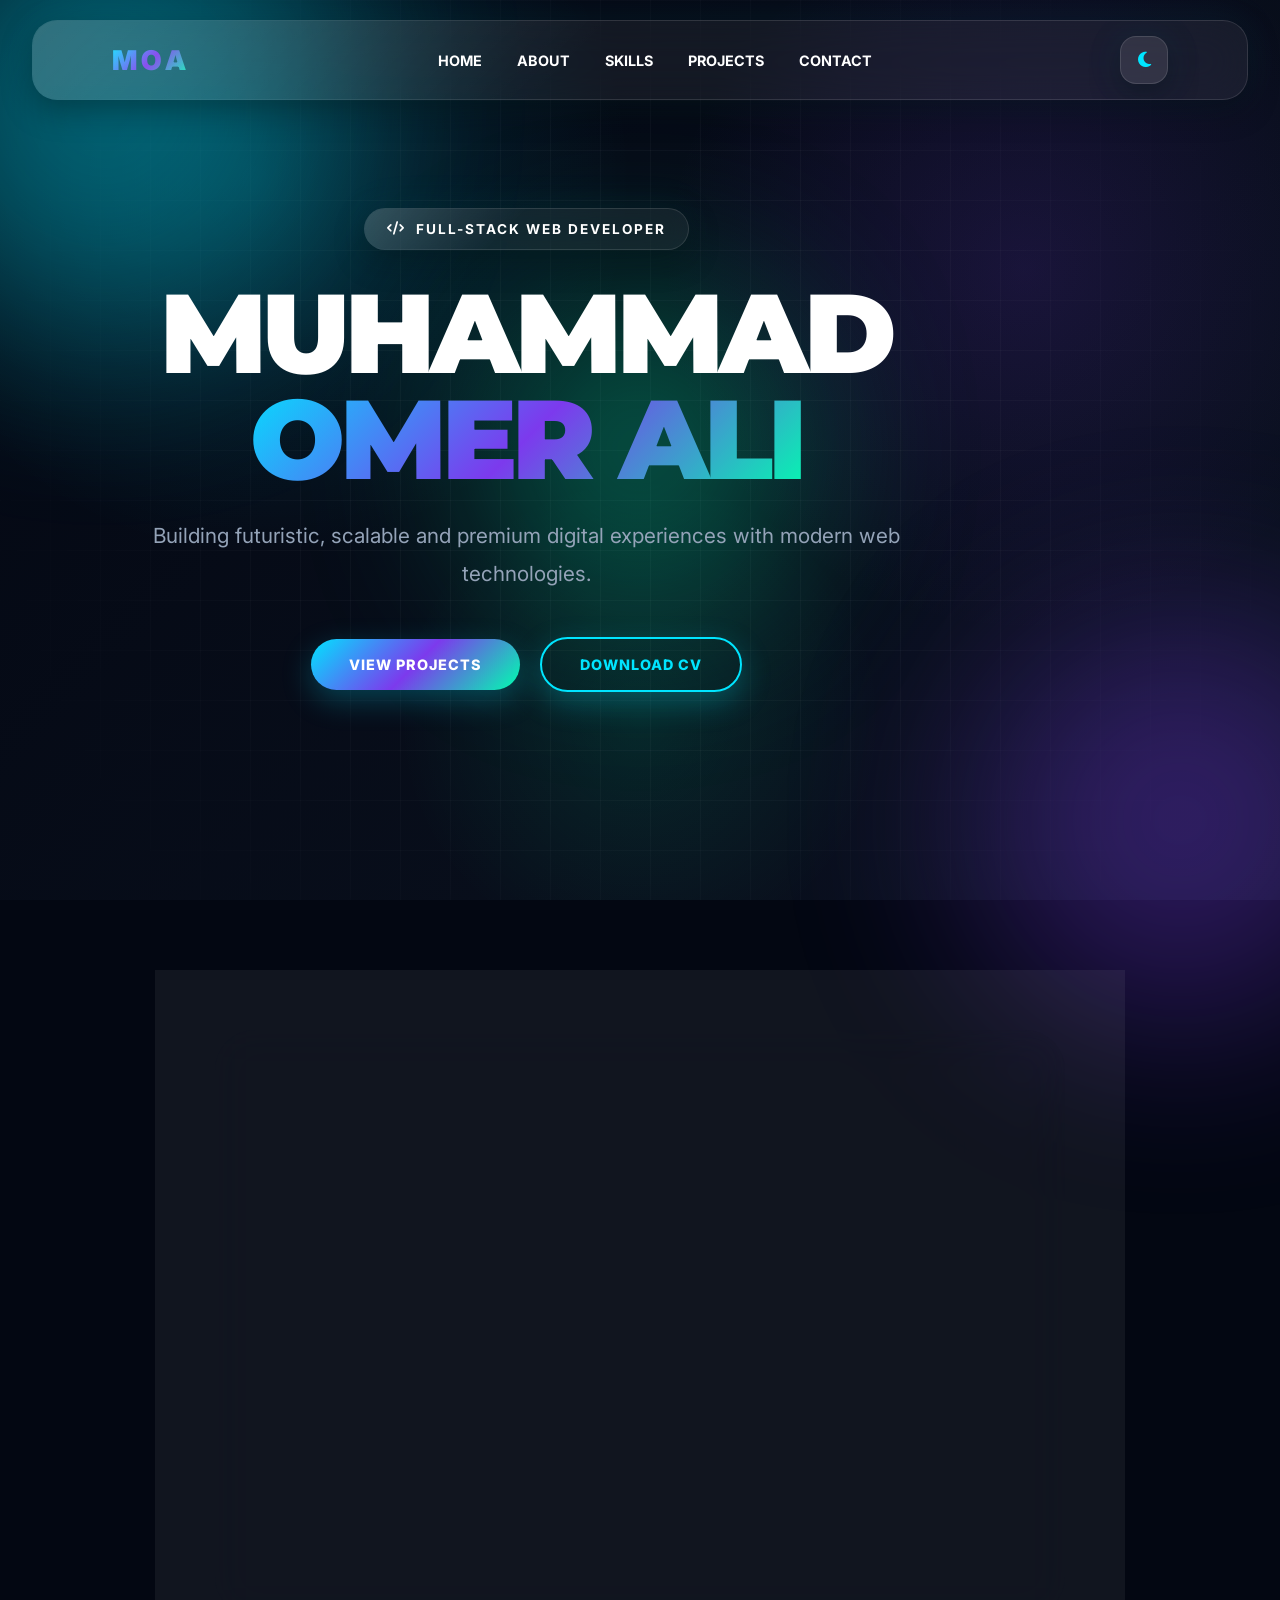
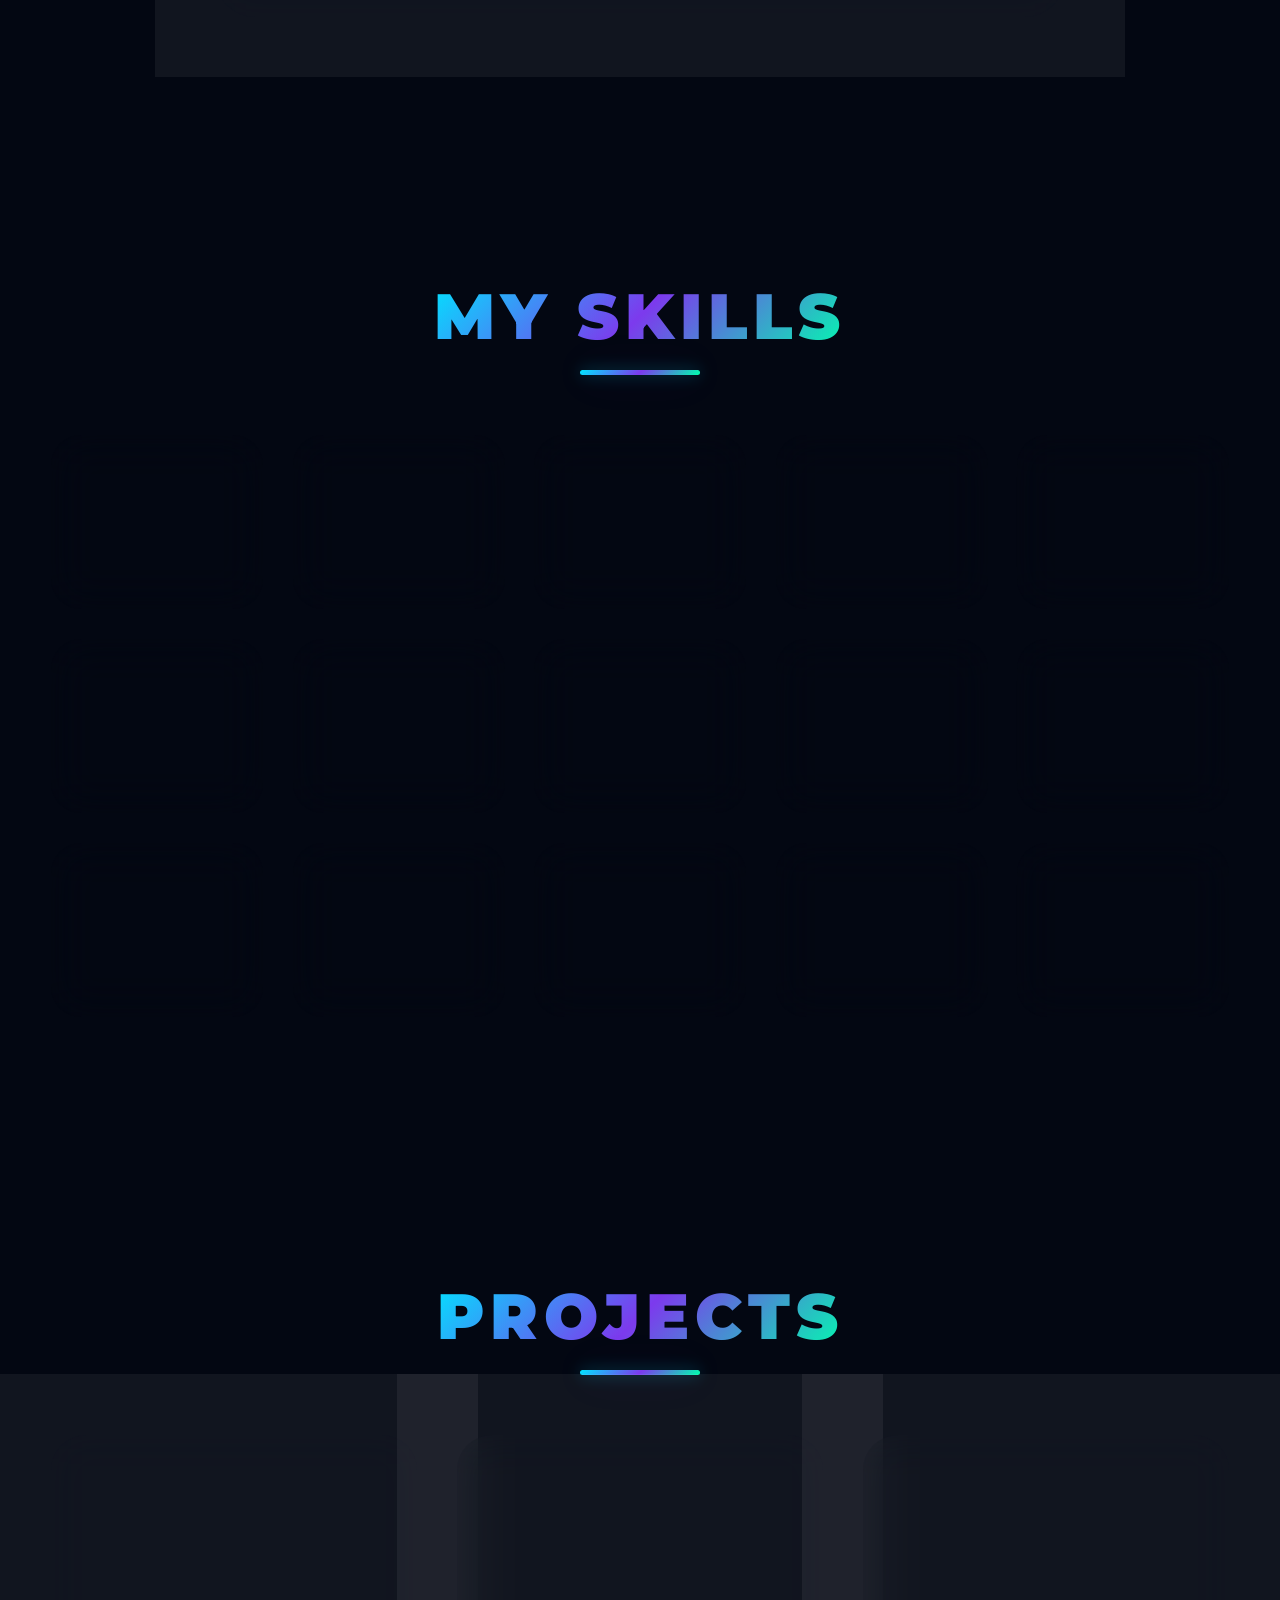
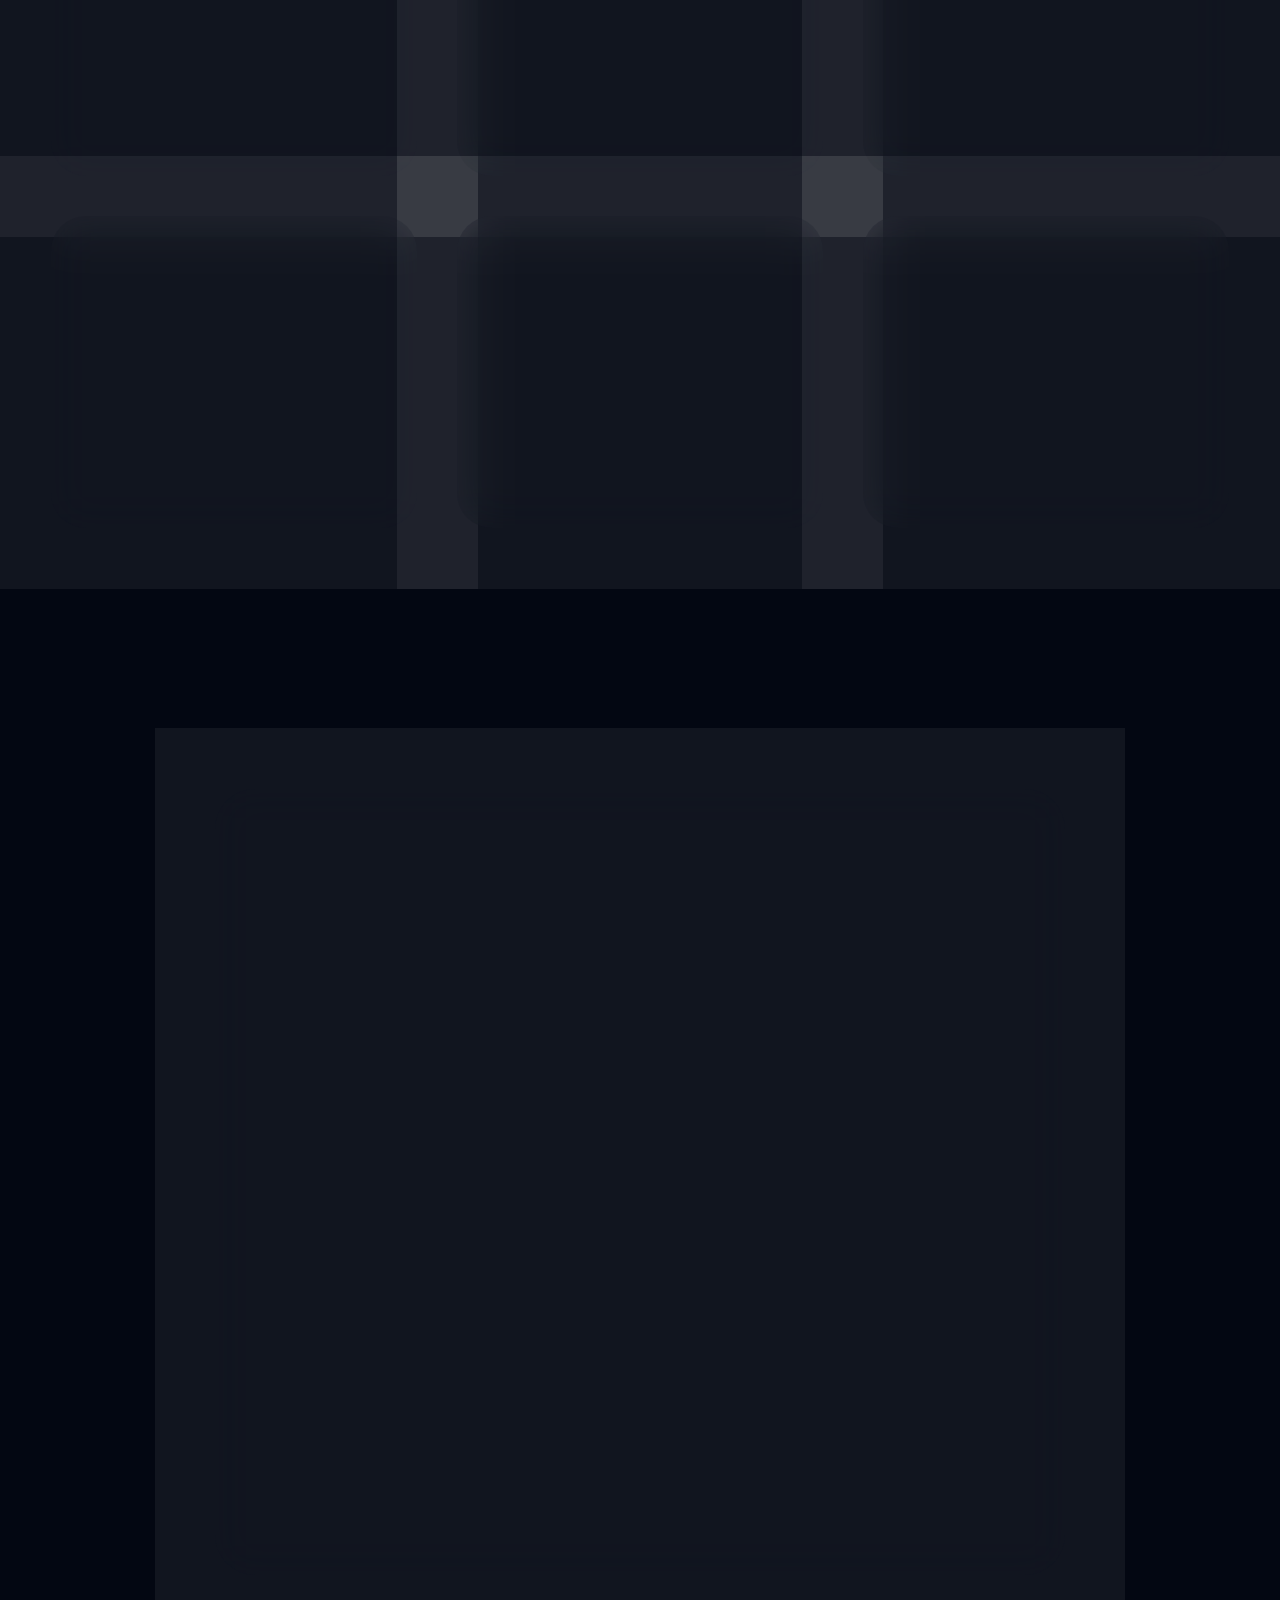
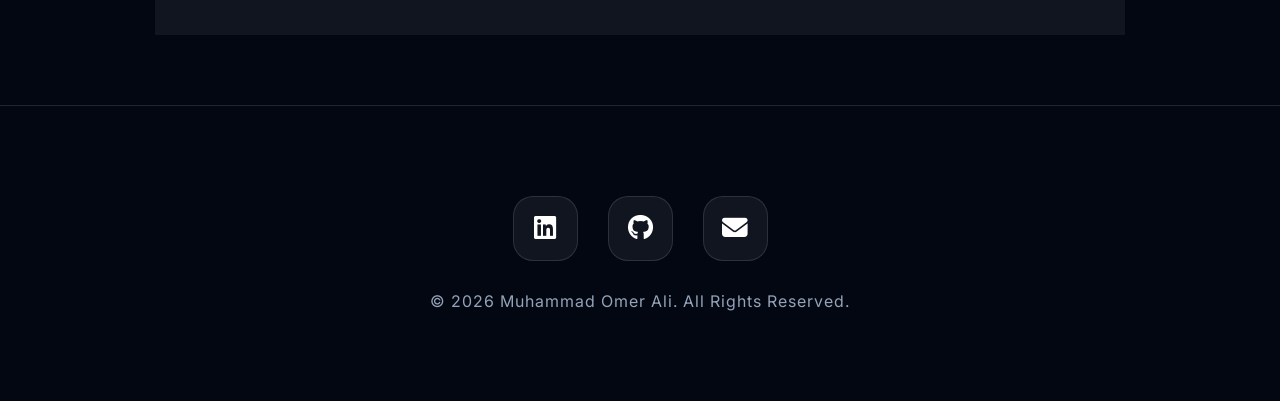
==== commit 40c5f502: "Update index.html" ====
--- a/index.html
+++ b/index.html
@@ -1,188 +1,621 @@
 <!DOCTYPE html>
 <html lang="en">
+
 <head>
-    <meta charset="UTF-8">
-    <meta name="viewport" content="width=device-width, initial-scale=1.0, maximum-scale=1.0, user-scalable=no">
+
+    <meta charset="UTF-8" />
+    <meta name="viewport" content="width=device-width, initial-scale=1.0, maximum-scale=1.0, user-scalable=no" />
+
     <title>Muhammad Omer Ali | Full-Stack Developer</title>
-    
-    <link rel="icon" type="image/png" href="favicon.png">
-    <link rel="stylesheet" href="style.css">
-    <link rel="stylesheet" href="https://cdnjs.cloudflare.com/ajax/libs/font-awesome/6.4.0/css/all.min.css">
-    <link href="https://fonts.googleapis.com/css2?family=Montserrat:wght@700;800&family=Inter:wght@300;400;600;700&display=swap" rel="stylesheet">
+
+    <link rel="icon" type="image/png" href="favicon.png" />
+
+    <link rel="stylesheet" href="style.css" />
+
+    <link rel="stylesheet"
+        href="https://cdnjs.cloudflare.com/ajax/libs/font-awesome/6.4.0/css/all.min.css" />
+
+    <link
+        href="https://fonts.googleapis.com/css2?family=Montserrat:wght@700;800;900&family=Inter:wght@300;400;500;600;700;800&display=swap"
+        rel="stylesheet">
+
 </head>
-<body class="dark-theme">
+
+<body>
+
+    <!-- ===================================================== -->
+    <!-- FUTURISTIC BACKGROUND -->
+    <!-- ===================================================== -->
+
+    <div class="futuristic-bg"></div>
+
+    <div class="particles">
+        <span></span>
+        <span></span>
+        <span></span>
+        <span></span>
+        <span></span>
+        <span></span>
+    </div>
+
+    <div class="bg-orb orb-1"></div>
+    <div class="bg-orb orb-2"></div>
+    <div class="bg-orb orb-3"></div>
+
+    <!-- ===================================================== -->
+    <!-- HEADER -->
+    <!-- ===================================================== -->
 
     <header class="header">
+
         <div class="container header-container">
-            <a href="#" class="logo" id="site-logo">MOA</a>
+
+            <a href="#" class="logo">
+                <span>MOA</span>
+            </a>
+
             <nav class="nav-menu" id="nav-menu">
+
                 <ul class="nav-list">
+
+                    <li><a href="#hero">Home</a></li>
+
                     <li><a href="#about">About</a></li>
+
                     <li><a href="#skills">Skills</a></li>
+
                     <li><a href="#projects">Projects</a></li>
+
                     <li><a href="#contact">Contact</a></li>
+
                 </ul>
+
             </nav>
+
             <div class="nav-actions">
-                <button id="theme-toggle" class="theme-toggle" aria-label="Toggle theme"><i class="fas fa-moon"></i></button>
-                <button class="mobile-toggle" id="mobile-toggle"><span class="bar"></span><span class="bar"></span><span class="bar"></span></button>
+
+                <button class="theme-toggle" id="theme-toggle">
+
+                    <i class="fas fa-moon"></i>
+
+                </button>
+
+                <button class="mobile-toggle" id="mobile-toggle">
+
+                    <span class="bar"></span>
+                    <span class="bar"></span>
+                    <span class="bar"></span>
+
+                </button>
+
             </div>
+
         </div>
+
     </header>
 
+    <!-- ===================================================== -->
+    <!-- MAIN -->
+    <!-- ===================================================== -->
+
     <main>
-        <div class="bg-orb orb-1"></div>
-        <div class="bg-orb orb-2"></div>
+
+        <!-- ===================================================== -->
+        <!-- HERO -->
+        <!-- ===================================================== -->
 
         <section id="hero" class="hero-section">
+
             <div class="container">
-                <h1>MUHAMMAD OMER ALI</h1>
-                <p class="tagline">Full-Stack Web Developer | Building seamless digital experiences.</p>
-                <div class="hero-actions">
-                    <a href="#projects" class="btn-main">View My Work</a>
-                    <a href="your_resume.pdf" download class="btn-main outline">Download CV</a>
+
+                <div class="hero-content">
+
+                    <div class="hero-tag glass">
+                        <i class="fas fa-code"></i>
+                        Full-Stack Web Developer
+                    </div>
+
+                    <h1>
+                        MUHAMMAD <br>
+                        <span>OMER ALI</span>
+                    </h1>
+
+                    <p class="tagline">
+
+                        Building futuristic, scalable and premium digital
+                        experiences with modern web technologies.
+
+                    </p>
+
+                    <div class="hero-actions">
+
+                        <a href="#projects" class="btn-main">
+
+                            View Projects
+
+                        </a>
+
+                        <a href="your_resume.pdf" download class="btn-main outline">
+
+                            Download CV
+
+                        </a>
+
+                    </div>
+
                 </div>
+
             </div>
+
         </section>
 
+        <!-- ===================================================== -->
+        <!-- ABOUT -->
+        <!-- ===================================================== -->
+
         <section id="about" class="section-padding">
+
             <div class="container">
-                <div class="glass-card about-card">
-                    <h2 class="section-title">About Me</h2>
-                    <p>Hi, I’m Muhammad Omer Ali, a passionate Full-Stack Web Developer focused on building modern, responsive, and user-friendly web applications. I specialize in HTML5, CSS3, JavaScript, TypeScript, React, PHP (Laravel), Python, and MySQL. I have developed projects including AI-powered SaaS platforms, e-commerce systems, social platforms, and portfolio websites. With a strong focus on clean design, performance, and functionality, I aim to create digital experiences that are both professional and impactful. I’m continuously learning new technologies and improving my skills to build innovative and scalable solutions.
-</p>
+
+                <div class="glass-card contact-card">
+
+                    <h2 class="section-title">
+                        <span>About Me</span>
+                    </h2>
+
+                    <p class="tagline">
+
+                        Hi, I’m Muhammad Omer Ali, a passionate Full-Stack
+                        Web Developer focused on building modern, responsive,
+                        and user-friendly web applications.
+
+                        I specialize in HTML5, CSS3, JavaScript,
+                        TypeScript, React, PHP (Laravel), Python,
+                        and MySQL.
+
+                        I have developed AI-powered SaaS platforms,
+                        dashboards, e-commerce systems,
+                        portfolio websites, and scalable web solutions.
+
+                        I focus on premium UI design, clean code,
+                        performance optimization, and futuristic
+                        user experiences.
+
+                    </p>
+
                 </div>
+
             </div>
+
         </section>
 
+        <!-- ===================================================== -->
+        <!-- SKILLS -->
+        <!-- ===================================================== -->
+
         <section id="skills" class="section-padding">
+
             <div class="container">
-                <h2 class="section-title">My Skills</h2>
+
+                <h2 class="section-title">
+                    <span>My Skills</span>
+                </h2>
+
                 <div class="skills-grid">
-                    <div class="skill-item"><i class="fab fa-html5"></i><span>HTML5</span></div>
-                    <div class="skill-item"><i class="fab fa-css3-alt"></i><span>CSS3</span></div>
-                    <div class="skill-item"><i class="fab fa-js"></i><span>JavaScript</span></div>
-                    <div class="skill-item"><i class="fab fa-php"></i><span>PHP</span></div>
-                    <div class="skill-item"><i class="fab fa-laravel"></i><span>Laravel</span></div>
-                    <div class="skill-item"><i class="fas fa-database"></i><span>MySQL</span></div>
-                    <div class="skill-item"><i class="fab fa-wordpress"></i><span>WordPress</span></div>
-                    <div class="skill-item"><i class="fab fa-git-alt"></i><span>Git</span></div>
-                    <div class="skill-item"><i class="fab fa-bootstrap"></i><span>Bootstrap</span></div>
+
+                    <div class="skill-badge float">
+                        <i class="fab fa-html5"></i>
+                        <span>HTML5</span>
+                    </div>
+
+                    <div class="skill-badge float">
+                        <i class="fab fa-css3-alt"></i>
+                        <span>CSS3</span>
+                    </div>
+
+                    <div class="skill-badge float">
+                        <i class="fab fa-js"></i>
+                        <span>JavaScript</span>
+                    </div>
+
+                    <div class="skill-badge float">
+                        <i class="fab fa-react"></i>
+                        <span>React JS</span>
+                    </div>
+
+                    <div class="skill-badge float">
+                        <i class="fab fa-python"></i>
+                        <span>Python</span>
+                    </div>
+
+                    <div class="skill-badge float">
+                        <i class="fas fa-code"></i>
+                        <span>TypeScript</span>
+                    </div>
+
+                    <div class="skill-badge float">
+                        <i class="fab fa-php"></i>
+                        <span>PHP</span>
+                    </div>
+
+                    <div class="skill-badge float">
+                        <i class="fab fa-laravel"></i>
+                        <span>Laravel</span>
+                    </div>
+
+                    <div class="skill-badge float">
+                        <i class="fas fa-database"></i>
+                        <span>MySQL</span>
+                    </div>
+
+                    <div class="skill-badge float">
+                        <i class="fab fa-bootstrap"></i>
+                        <span>Bootstrap</span>
+                    </div>
+
+                    <div class="skill-badge float">
+                        <i class="fab fa-wordpress"></i>
+                        <span>WordPress</span>
+                    </div>
+
+                    <div class="skill-badge float">
+                        <i class="fab fa-git-alt"></i>
+                        <span>Git & GitHub</span>
+                    </div>
+
+                    <div class="skill-badge float">
+                        <i class="fas fa-server"></i>
+                        <span>REST APIs</span>
+                    </div>
+
+                    <div class="skill-badge float">
+                        <i class="fas fa-brain"></i>
+                        <span>AI Integration</span>
+                    </div>
+
+                    <div class="skill-badge float">
+                        <i class="fas fa-palette"></i>
+                        <span>UI/UX Design</span>
+                    </div>
+
                 </div>
+
             </div>
+
         </section>
+
+        <!-- ===================================================== -->
+        <!-- PROJECTS -->
+        <!-- ===================================================== -->
+
         <section id="projects" class="section-padding">
-    <div class="container">
-        <h2 class="section-title">My Projects</h2>
-        <div class="projects-grid">
-            
-            <!-- Project 1: E-commerce Pro -->
-            <div class="project-card">
-                <img src="https://images.unsplash.com/photo-1557821552-17105176677c?w=800" alt="E-commerce">
-                <div class="project-info">
-                    <h3>E-commerce Pro</h3>
-                    <p class="tech">Laravel, PHP, MySQL</p>
-                    <p>Full-stack store with user auth, product catalog, and secure checkout system.</p>
+
+            <div class="container">
+
+                <h2 class="section-title">
+                    <span>Projects</span>
+                </h2>
+
+                <div class="projects-grid">
+
+                    <!-- PROJECT 1 -->
+
+                    <div class="project-card">
+
+                        <img src="https://images.unsplash.com/photo-1557821552-17105176677c?w=800"
+                            alt="Project">
+
+                        <div class="project-info">
+
+                            <h3>E-commerce Pro</h3>
+
+                            <p>
+
+                                Full-stack e-commerce platform built with
+                                Laravel, PHP, and MySQL featuring secure
+                                checkout and admin dashboard.
+
+                            </p>
+
+                        </div>
+
+                        <div class="project-footer">
+
+                            <a href="https://github.com/mohammadomerali72-dotcom/ecommerce-fullstack-design.-"
+                                target="_blank" class="btn-main sm">
+
+                                GitHub
+                                <i class="fab fa-github"></i>
+
+                            </a>
+
+                        </div>
+
+                    </div>
+
+                    <!-- PROJECT 2 -->
+
+                    <div class="project-card">
+
+                        <img src="https://images.unsplash.com/photo-1677442136019-21780ecad995?w=800"
+                            alt="Project">
+
+                        <div class="project-info">
+
+                            <h3>AuraDash AI</h3>
+
+                            <p>
+
+                                Advanced AI SaaS Neural OS powered by
+                                Laravel 11, Tailwind CSS, and local AI
+                                integration.
+
+                            </p>
+
+                        </div>
+
+                        <div class="project-footer">
+
+                            <a href="https://github.com/mohammadomerali72-dotcom/auradash"
+                                target="_blank" class="btn-main sm">
+
+                                GitHub
+                                <i class="fab fa-github"></i>
+
+                            </a>
+
+                        </div>
+
+                    </div>
+
+                    <!-- PROJECT 3 -->
+
+                    <div class="project-card">
+
+                        <img src="https://images.unsplash.com/photo-1460925895917-afdab827c52f?w=800"
+                            alt="Project">
+
+                        <div class="project-info">
+
+                            <h3>Pro Social Suite</h3>
+
+                            <p>
+
+                                Modern social media analytics dashboard
+                                designed with advanced UI and interactive
+                                user experience.
+
+                            </p>
+
+                        </div>
+
+                        <div class="project-footer">
+
+                            <a href="https://github.com/mohammadomerali72-dotcom/pro-social-suite"
+                                target="_blank" class="btn-main sm">
+
+                                GitHub
+                                <i class="fab fa-github"></i>
+
+                            </a>
+
+                        </div>
+
+                    </div>
+
+                    <!-- PROJECT 4 -->
+
+                    <div class="project-card">
+
+                        <img src="https://images.unsplash.com/photo-1551288049-bebda4e38f71?w=800"
+                            alt="Project">
+
+                        <div class="project-info">
+
+                            <h3>Nexus Platform</h3>
+
+                            <p>
+
+                                TypeScript-based scalable full-stack
+                                application focused on modern architecture
+                                and performance.
+
+                            </p>
+
+                        </div>
+
+                        <div class="project-footer">
+
+                            <a href="https://github.com/mohammadomerali72-dotcom/Nexus-Platform-FullStack"
+                                target="_blank" class="btn-main sm">
+
+                                GitHub
+                                <i class="fab fa-github"></i>
+
+                            </a>
+
+                        </div>
+
+                    </div>
+
+                    <!-- PROJECT 5 -->
+
+                    <div class="project-card">
+
+                        <img src="https://images.unsplash.com/photo-1560518883-ce09059eeffa?w=800"
+                            alt="Project">
+
+                        <div class="project-info">
+
+                            <h3>Elite Estates</h3>
+
+                            <p>
+
+                                Real estate management system with modern
+                                filtering, responsive UI, and property
+                                management tools.
+
+                            </p>
+
+                        </div>
+
+                        <div class="project-footer">
+
+                            <a href="https://github.com/mohammadomerali72-dotcom/elite_estates"
+                                target="_blank" class="btn-main sm">
+
+                                GitHub
+                                <i class="fab fa-github"></i>
+
+                            </a>
+
+                        </div>
+
+                    </div>
+
+                    <!-- PROJECT 6 -->
+
+                    <div class="project-card">
+
+                        <img src="https://images.unsplash.com/photo-1507238691740-187a5b1d37b8?w=800"
+                            alt="Project">
+
+                        <div class="project-info">
+
+                            <h3>My Portfolio</h3>
+
+                            <p>
+
+                                Premium futuristic portfolio website
+                                designed with glassmorphism, animations,
+                                and modern UI concepts.
+
+                            </p>
+
+                        </div>
+
+                        <div class="project-footer">
+
+                            <a href="https://github.com/mohammadomerali72-dotcom/my-portfolio"
+                                target="_blank" class="btn-main sm">
+
+                                GitHub
+                                <i class="fab fa-github"></i>
+
+                            </a>
+
+                        </div>
+
+                    </div>
+
                 </div>
-                <div class="project-footer">
-                    <a href="https://github.com/mohammadomerali72-dotcom/ecommerce-fullstack-design.-" target="_blank" class="btn-main sm">GitHub <i class="fab fa-github"></i></a>
+
+            </div>
+
+        </section>
+
+        <!-- ===================================================== -->
+        <!-- CONTACT -->
+        <!-- ===================================================== -->
+
+        <section id="contact" class="section-padding">
+
+            <div class="container">
+
+                <div class="glass-card contact-card">
+
+                    <h2 class="section-title">
+                        <span>Get In Touch</span>
+                    </h2>
+
+                    <form id="contact-form"
+                        action="https://formspree.io/f/xblzwpod"
+                        method="POST">
+
+                        <div class="form-group">
+
+                            <label>Name</label>
+
+                            <input type="text" name="name" required>
+
+                        </div>
+
+                        <div class="form-group">
+
+                            <label>Email</label>
+
+                            <input type="email" name="email" required>
+
+                        </div>
+
+                        <div class="form-group">
+
+                            <label>Message</label>
+
+                            <textarea name="message" rows="5" required></textarea>
+
+                        </div>
+
+                        <div class="hero-actions">
+
+                            <button type="submit" class="btn-main">
+
+                                Send Message
+
+                            </button>
+
+                        </div>
+
+                    </form>
+
                 </div>
+
             </div>
 
-            <!-- Project 2: AuraDash AI -->
-            <div class="project-card">
-                <img src="https://images.unsplash.com/photo-1677442136019-21780ecad995?w=800" alt="AI">
-                <div class="project-info">
-                    <h3>AuraDash AI</h3>
-                    <p class="tech">Laravel 11, Llama 3, Tailwind</p>
-                    <p>A premium local-first AI SaaS Neural OS built with Laravel and Ollama.</p>
-                </div>
-                <div class="project-footer">
-                    <a href="https://github.com/mohammadomerali72-dotcom/auradash" target="_blank" class="btn-main sm">GitHub <i class="fab fa-github"></i></a>
-                </div>
-            </div>
-
-            <!-- Project 3: Pro Social Suite -->
-            <div class="project-card">
-                <img src="https://images.unsplash.com/photo-1460925895917-afdab827c52f?w=800" alt="Social">
-                <div class="project-info">
-                    <h3>Pro Social Suite</h3>
-                    <p class="tech">HTML, CSS, JavaScript</p>
-                    <p>Advanced social media dashboard for tracking real-time analytics and engagement.</p>
-                </div>
-                <div class="project-footer">
-                    <a href="https://github.com/mohammadomerali72-dotcom/pro-social-suite" target="_blank" class="btn-main sm">GitHub <i class="fab fa-github"></i></a>
-                </div>
-            </div>
-
-            <!-- Project 4: Nexus Full-Stack -->
-            <div class="project-card">
-                <img src="https://images.unsplash.com/photo-1551288049-bebda4e38f71?w=800" alt="Nexus">
-                <div class="project-info">
-                    <h3>Nexus Full-Stack</h3>
-                    <p class="tech">TypeScript, Node.js, React</p>
-                    <p>A robust platform focusing on scalable architecture and type-safe data handling.</p>
-                </div>
-                <div class="project-footer">
-                    <a href="https://github.com/mohammadomerali72-dotcom/Nexus-Platform-FullStack" target="_blank" class="btn-main sm">GitHub <i class="fab fa-github"></i></a>
-                </div>
-            </div>
-
-            <!-- Project 5: Elite Estates -->
-            <div class="project-card">
-                <img src="https://images.unsplash.com/photo-1560518883-ce09059eeffa?w=800" alt="Real Estate">
-                <div class="project-info">
-                    <h3>Elite Estates</h3>
-                    <p class="tech">PHP, MySQL, CSS</p>
-                    <p>Modern real estate management system with advanced filtering and agent portals.</p>
-                </div>
-                <div class="project-footer">
-                    <a href="https://github.com/mohammadomerali72-dotcom/elite_estates" target="_blank" class="btn-main sm">GitHub <i class="fab fa-github"></i></a>
-                </div>
-            </div>
-
-            <!-- Project 6: Personal Portfolio -->
-            <div class="project-card">
-                <img src="https://images.unsplash.com/photo-1507238691740-187a5b1d37b8?w=800" alt="Portfolio">
-                <div class="project-info">
-                    <h3>My Pro Portfolio</h3>
-                    <p class="tech">HTML, CSS, JS</p>
-                    <p>The code for this premium futuristic website using glassmorphism techniques.</p>
-                </div>
-                <div class="project-footer">
-                    <a href="https://github.com/mohammadomerali72-dotcom/my-portfolio" target="_blank" class="btn-main sm">GitHub <i class="fab fa-github"></i></a>
-                </div>
-            </div>
+        </section>
+
+    </main>
+
+    <!-- ===================================================== -->
+    <!-- FOOTER -->
+    <!-- ===================================================== -->
+
+    <footer class="footer">
+
+        <div class="social-links">
+
+            <a href="https://www.linkedin.com/in/muhammad-omer-ali"
+                target="_blank">
+
+                <i class="fab fa-linkedin"></i>
+
+            </a>
+
+            <a href="https://github.com/mohammadomerali72-dotcom"
+                target="_blank">
+
+                <i class="fab fa-github"></i>
+
+            </a>
+
+            <a href="mailto:mohammadomerali72@gmail.com">
+
+                <i class="fas fa-envelope"></i>
+
+            </a>
 
         </div>
-    </div>
-</section>
-
-        <section id="contact" class="section-padding">
-            <div class="container">
-                <div class="glass-card contact-card">
-                    <h2 class="section-title">Get In Touch</h2>
-                    <form id="contact-form" action="https://formspree.io/f/xblzwpod" method="POST">
-                        <div class="form-group"><label>Name</label><input type="text" name="name" required></div>
-                        <div class="form-group"><label>Email</label><input type="email" name="email" required></div>
-                        <div class="form-group"><label>Message</label><textarea name="message" rows="4" required></textarea></div>
-                        <div class="center-btn"><button type="submit" class="btn-main" id="submit-btn">Send Message</button></div>
-                    </form>
-                    <div id="form-status" class="form-status"></div>
-                </div>
-            </div>
-        </section>
-    </main>
-
-    <footer class="footer">
-        <div class="social-links">
-            <a href="https://www.linkedin.com/in/muhammad-omer-ali" target="_blank"><i class="fab fa-linkedin"></i></a>
-            <a href="https://github.com/mohammadomerali72-dotcom" target="_blank"><i class="fab fa-github"></i></a>
-            <a href="mailto:mohammadomerali72@gmail.com"><i class="fas fa-envelope"></i></a>
-        </div>
-        <p>&copy; <span id="year"></span> Muhammad Omer Ali. All rights reserved.</p>
+
+        <p class="copyright">
+
+            © 2026 Muhammad Omer Ali. All Rights Reserved.
+
+        </p>
+
     </footer>
 
     <script src="script.js"></script>
+
 </body>
+
 </html>
--- a/style.css
+++ b/style.css
@@ -1,84 +1,888 @@
-/* --- MUHAMMAD OMER ALI: FINAL PRO CSS --- */
-@import url('https://fonts.googleapis.com/css2?family=Montserrat:wght@700;800&family=Inter:wght@300;400;600;700&display=swap');
-
-:root {
-    --bg: #04060b; --text: #ffffff; --dim: #94a3b8; --accent: #00f2ff;
-    --accent-glow: rgba(0, 242, 255, 0.4); --glass: rgba(255, 255, 255, 0.03); --border: rgba(255, 255, 255, 0.08);
-}
-body.light-theme {
-    --bg: #f8fafc; --text: #0f172a; --dim: #475569; --accent: #0ea5e9;
-    --accent-glow: rgba(14, 165, 233, 0.2); --glass: rgba(255, 255, 255, 0.8); --border: rgba(0, 0, 0, 0.05);
-}
-
-* { margin: 0; padding: 0; box-sizing: border-box; -webkit-font-smoothing: antialiased; }
-html { scroll-behavior: smooth; }
-body { background-color: var(--bg); color: var(--text); font-family: 'Inter', sans-serif; transition: 0.4s; overflow-x: hidden; }
-
-/* Background Fix */
-.bg-orb { position: fixed; width: 400px; height: 400px; border-radius: 50%; filter: blur(100px); z-index: -1; opacity: 0.15; animation: float 20s infinite alternate; }
-.orb-1 { background: var(--accent); top: -10%; left: -10%; }
-.orb-2 { background: #6366f1; bottom: -10%; right: -10%; animation-delay: -5s; }
-@keyframes float { from { transform: translate(0, 0); } to { transform: translate(100px, 50px); } }
-
-/* Header & Logo */
-.header { height: 90px; background: var(--glass); backdrop-filter: blur(25px); -webkit-backdrop-filter: blur(25px); border-bottom: 1px solid var(--border); position: fixed; width: 100%; top: 0; z-index: 1000; display: flex; align-items: center; }
-.header-container { display: flex; justify-content: space-between; align-items: center; width: 100%; max-width: 1200px; margin: 0 auto; padding: 0 20px; }
-.logo { font-weight: 800; font-size: 1.8rem; color: var(--accent); letter-spacing: 5px; text-shadow: 0 0 10px var(--accent-glow); text-decoration: none; }
-.nav-actions { display: flex; align-items: center; gap: 15px; z-index: 2000; }
-.theme-toggle { background: var(--glass); border: 1px solid var(--border); color: var(--accent); width: 42px; height: 42px; border-radius: 12px; cursor: pointer; display: flex; align-items: center; justify-content: center; font-size: 1.1rem; }
-
-/* Hero Fix (Crucial for Mobile) */
-.hero-section { min-height: 100vh; padding: 180px 0 100px; text-align: center; display: flex; flex-direction: column; justify-content: center; position: relative; z-index: 10; }
-.hero-section h1 { font-family: 'Montserrat'; font-size: clamp(2.8rem, 10vw, 5.5rem); letter-spacing: -3px; line-height: 1.1; margin-bottom: 20px; }
-.tagline { color: var(--dim); font-size: 1.3rem; max-width: 800px; margin: 0 auto 50px; font-weight: 300; }
-.hero-actions { display: flex; justify-content: center; gap: 20px; }
-
-/* Buttons */
-.btn-main { background: linear-gradient(135deg, var(--accent), #0ea5e9); color: #000; border: none; padding: 14px 35px; border-radius: 50px; font-weight: 800; font-size: 0.9rem; text-transform: uppercase; cursor: pointer; transition: 0.4s; text-decoration: none; display: inline-flex; align-items: center; gap: 10px; box-shadow: 0 8px 20px var(--accent-glow); }
-.btn-main:hover { transform: scale(1.05) translateY(-4px); }
-.btn-main.outline { background: transparent; border: 2px solid var(--accent); color: var(--accent); box-shadow: none; }
-.btn-main.sm { padding: 10px 25px; font-size: 0.8rem; }
-
-/* Skills Fix */
-.skills-grid { display: grid; grid-template-columns: repeat(auto-fit, minmax(130px, 1fr)); gap: 20px; }
-.skill-item { background: var(--glass); border: 1px solid var(--border); padding: 30px 15px; border-radius: 20px; text-align: center; transition: 0.3s; }
-.skill-item i { font-size: 3rem; color: var(--accent); margin-bottom: 15px; display: block; }
-.skill-item span { font-weight: 600; font-size: 0.9rem; letter-spacing: 1px; }
-
-/* Projects & Sections */
-.section-padding { padding: 120px 0; position: relative; z-index: 10; }
-.section-title { font-family: 'Montserrat'; font-size: clamp(2rem, 5vw, 2.8rem); text-align: center; text-transform: uppercase; letter-spacing: 4px; margin-bottom: 70px; }
-.section-title::after { content: ""; display: block; width: 60px; height: 4px; background: var(--accent); margin: 20px auto 0; border-radius: 10px; box-shadow: 0 0 15px var(--accent-glow); }
-.projects-grid { display: grid; grid-template-columns: repeat(auto-fit, minmax(320px, 1fr)); gap: 35px; }
-.project-card { background: var(--glass); border: 1px solid var(--border); border-radius: 30px; overflow: hidden; transition: 0.4s; display: flex; flex-direction: column; height: 100%; backdrop-filter: blur(10px); }
-.project-card img { width: 100%; height: 220px; object-fit: cover; opacity: 0.7; }
-.project-info { padding: 25px; flex-grow: 1; text-align: center; }
-.project-footer { display: flex; justify-content: center; padding: 0 25px 30px; }
-
-/* Contact & Status Note */
-.glass-card { background: var(--glass); border: 1px solid var(--border); backdrop-filter: blur(25px); border-radius: 35px; padding: 40px; }
-.contact-card { max-width: 700px; margin: 0 auto; text-align: center; }
-.form-group { margin-bottom: 25px; text-align: left; }
-.form-group label { display: block; color: var(--accent); margin-bottom: 8px; font-weight: 600; font-size: 0.9rem; }
-.form-group input, .form-group textarea { width: 100%; background: rgba(0,0,0,0.2); border: 1px solid var(--border); padding: 15px; border-radius: 12px; color: #fff; font-family: inherit; }
-.form-status { margin-top: 20px; font-weight: 700; color: var(--accent); min-height: 24px; transition: 0.3s; }
-
-/* Mobile Menu */
-.mobile-toggle { display: none; flex-direction: column; justify-content: space-between; width: 30px; height: 20px; background: transparent; border: none; cursor: pointer; }
-.mobile-toggle .bar { width: 100%; height: 3px; background: var(--accent); border-radius: 10px; transition: 0.4s; }
-.nav-list { display: flex; gap: 35px; list-style: none; }
-.nav-list a { text-decoration: none; color: var(--text); font-weight: 700; text-transform: uppercase; font-size: 0.85rem; }
-
-@media (max-width: 768px) {
-    .mobile-toggle { display: flex; }
-    .nav-menu { position: fixed; top: 0; right: -100%; width: 75%; height: 100vh; background: var(--bg); backdrop-filter: blur(40px); border-left: 1px solid var(--border); display: flex; flex-direction: column; justify-content: center; align-items: center; transition: 0.5s; z-index: 1000; }
-    .nav-menu.active { right: 0; }
-    .nav-list { flex-direction: column; text-align: center; gap: 40px; }
-    .nav-list a { font-size: 1.2rem; }
-    .nav-actions { gap: 10px; }
-    .hero-section { padding-top: 140px; }
-}
-
-.footer { text-align: center; padding: 80px 0; border-top: 1px solid var(--border); }
-.social-links { display: flex; justify-content: center; gap: 40px; margin-bottom: 25px; }
-.social-links a { color: var(--text); font-size: 2.2rem; transition: 0.3s; }
+/* =========================================================
+   MUHAMMAD OMER ALI — FUTURISTIC GLASSMORPHISM PORTFOLIO UI
+   Ultimate Advanced Portfolio Stylesheet 2026
+========================================================= */
+
+@import url('https://fonts.googleapis.com/css2?family=Montserrat:wght@700;800;900&family=Inter:wght@300;400;500;600;700;800&display=swap');
+
+:root{
+
+    /* DARK THEME */
+    --bg: #030712;
+    --bg-secondary: #0b1220;
+    --text: #ffffff;
+    --dim: #94a3b8;
+
+    --accent: #00e5ff;
+    --accent-2: #7c3aed;
+    --accent-3: #00ffae;
+
+    --glass: rgba(255,255,255,0.06);
+    --glass-strong: rgba(255,255,255,0.1);
+
+    --border: rgba(255,255,255,0.12);
+
+    --shadow:
+        0 10px 30px rgba(0,0,0,0.35),
+        0 0 40px rgba(0,229,255,0.08);
+
+    --glow:
+        0 0 15px rgba(0,229,255,0.3),
+        0 0 40px rgba(124,58,237,0.2);
+
+    --gradient:
+        linear-gradient(
+            135deg,
+            #00e5ff 0%,
+            #7c3aed 50%,
+            #00ffae 100%
+        );
+
+    --card-blur: blur(22px);
+
+    --radius-lg: 35px;
+    --radius-md: 24px;
+    --radius-sm: 18px;
+
+    --transition:
+        all 0.45s cubic-bezier(0.175,0.885,0.32,1.275);
+}
+
+/* =========================================================
+   LIGHT THEME
+========================================================= */
+
+body.light-theme{
+
+    --bg: #f4f7fb;
+    --bg-secondary: #e9eef7;
+
+    --text: #07111f;
+    --dim: #475569;
+
+    --accent: #0284c7;
+    --accent-2: #7c3aed;
+    --accent-3: #0f766e;
+
+    --glass: rgba(255,255,255,0.55);
+    --glass-strong: rgba(255,255,255,0.75);
+
+    --border: rgba(0,0,0,0.08);
+
+    --shadow:
+        0 10px 30px rgba(0,0,0,0.08),
+        0 0 25px rgba(2,132,199,0.08);
+
+    --glow:
+        0 0 20px rgba(2,132,199,0.15);
+
+}
+
+/* =========================================================
+   GLOBAL
+========================================================= */
+
+*{
+    margin:0;
+    padding:0;
+    box-sizing:border-box;
+    -webkit-font-smoothing:antialiased;
+}
+
+html{
+    scroll-behavior:smooth;
+}
+
+body{
+    font-family:'Inter',sans-serif;
+    background:var(--bg);
+    color:var(--text);
+    overflow-x:hidden;
+    position:relative;
+    transition:0.5s ease;
+}
+
+/* =========================================================
+   FUTURISTIC BACKGROUND
+========================================================= */
+
+body::before{
+    content:"";
+    position:fixed;
+    inset:0;
+    background:
+        radial-gradient(circle at 20% 20%, rgba(0,229,255,0.15), transparent 30%),
+        radial-gradient(circle at 80% 30%, rgba(124,58,237,0.15), transparent 30%),
+        radial-gradient(circle at 50% 80%, rgba(0,255,174,0.1), transparent 25%),
+        linear-gradient(135deg, var(--bg), var(--bg-secondary));
+    z-index:-4;
+}
+
+/* Animated Grid */
+
+body::after{
+    content:"";
+    position:fixed;
+    inset:0;
+    background-image:
+        linear-gradient(rgba(255,255,255,0.03) 1px, transparent 1px),
+        linear-gradient(90deg, rgba(255,255,255,0.03) 1px, transparent 1px);
+    background-size:50px 50px;
+    mask-image: radial-gradient(circle at center, black 40%, transparent 90%);
+    z-index:-3;
+    animation:gridMove 18s linear infinite;
+}
+
+@keyframes gridMove{
+    from{
+        transform:translateY(0);
+    }
+    to{
+        transform:translateY(50px);
+    }
+}
+
+/* Floating Gradient Orbs */
+
+.bg-orb{
+    position:fixed;
+    border-radius:50%;
+    filter:blur(100px);
+    z-index:-2;
+    opacity:0.35;
+    animation:float 14s ease-in-out infinite alternate;
+}
+
+.orb-1{
+    width:450px;
+    height:450px;
+    background:#00e5ff;
+    top:-120px;
+    left:-120px;
+}
+
+.orb-2{
+    width:400px;
+    height:400px;
+    background:#7c3aed;
+    bottom:-120px;
+    right:-100px;
+    animation-delay:-5s;
+}
+
+.orb-3{
+    width:300px;
+    height:300px;
+    background:#00ffae;
+    top:50%;
+    left:50%;
+    transform:translate(-50%,-50%);
+    animation-delay:-8s;
+}
+
+@keyframes float{
+    from{
+        transform:translateY(0px) translateX(0px);
+    }
+    to{
+        transform:translateY(60px) translateX(40px);
+    }
+}
+
+/* =========================================================
+   CONTAINER
+========================================================= */
+
+.container{
+    width:min(1200px, 92%);
+    margin:auto;
+}
+
+.section-padding{
+    padding:130px 0;
+    position:relative;
+    z-index:2;
+}
+
+/* =========================================================
+   GLASS EFFECT
+========================================================= */
+
+.glass,
+.glass-card,
+.project-card,
+.skill-badge,
+.header{
+    background:var(--glass);
+    backdrop-filter:var(--card-blur);
+    -webkit-backdrop-filter:var(--card-blur);
+
+    border:1px solid var(--border);
+
+    box-shadow:var(--shadow);
+
+    position:relative;
+    overflow:hidden;
+}
+
+.glass::before,
+.glass-card::before,
+.project-card::before,
+.skill-badge::before,
+.header::before{
+    content:"";
+    position:absolute;
+    inset:0;
+    background:
+        linear-gradient(
+            135deg,
+            rgba(255,255,255,0.14),
+            transparent 45%
+        );
+    pointer-events:none;
+}
+
+/* =========================================================
+   SECTION TITLES
+========================================================= */
+
+.section-title{
+    text-align:center;
+    font-family:'Montserrat',sans-serif;
+    font-size:clamp(2.4rem,5vw,4rem);
+    font-weight:900;
+    text-transform:uppercase;
+    letter-spacing:6px;
+    margin-bottom:80px;
+    position:relative;
+}
+
+.section-title span{
+    background:var(--gradient);
+    -webkit-background-clip:text;
+    -webkit-text-fill-color:transparent;
+}
+
+.section-title::after{
+    content:"";
+    width:120px;
+    height:5px;
+    background:var(--gradient);
+    position:absolute;
+    left:50%;
+    transform:translateX(-50%);
+    bottom:-20px;
+    border-radius:50px;
+    box-shadow:var(--glow);
+}
+
+/* =========================================================
+   HEADER
+========================================================= */
+
+.header{
+    position:fixed;
+    top:20px;
+    left:50%;
+    transform:translateX(-50%);
+    width:min(1400px,95%);
+    height:80px;
+    border-radius:25px;
+    z-index:9999;
+}
+
+.header-container{
+    height:100%;
+    display:flex;
+    justify-content:space-between;
+    align-items:center;
+    padding:0 30px;
+}
+
+.logo{
+    font-size:1.7rem;
+    font-weight:900;
+    text-decoration:none;
+    color:var(--text);
+    letter-spacing:4px;
+    transition:var(--transition);
+}
+
+.logo span{
+    background:var(--gradient);
+    -webkit-background-clip:text;
+    -webkit-text-fill-color:transparent;
+}
+
+.logo:hover{
+    transform:scale(1.05);
+}
+
+/* =========================================================
+   NAVIGATION
+========================================================= */
+
+.nav-list{
+    display:flex;
+    gap:35px;
+    list-style:none;
+}
+
+.nav-list a{
+    text-decoration:none;
+    color:var(--text);
+    font-size:0.9rem;
+    font-weight:700;
+    text-transform:uppercase;
+    position:relative;
+    transition:0.3s;
+}
+
+.nav-list a::after{
+    content:"";
+    position:absolute;
+    bottom:-8px;
+    left:0;
+    width:0%;
+    height:2px;
+    background:var(--gradient);
+    transition:0.4s;
+}
+
+.nav-list a:hover{
+    color:var(--accent);
+}
+
+.nav-list a:hover::after{
+    width:100%;
+}
+
+/* =========================================================
+   THEME TOGGLE
+========================================================= */
+
+.nav-actions{
+    display:flex;
+    align-items:center;
+    gap:15px;
+}
+
+.theme-toggle{
+    width:48px;
+    height:48px;
+    border:none;
+    border-radius:16px;
+    background:var(--glass-strong);
+    color:var(--accent);
+    cursor:pointer;
+    font-size:1.1rem;
+
+    display:flex;
+    align-items:center;
+    justify-content:center;
+
+    transition:var(--transition);
+
+    border:1px solid var(--border);
+    box-shadow:var(--shadow);
+}
+
+.theme-toggle:hover{
+    transform:translateY(-5px) rotate(10deg);
+    box-shadow:var(--glow);
+}
+
+/* =========================================================
+   HERO SECTION
+========================================================= */
+
+.hero-section{
+    min-height:100vh;
+    display:flex;
+    justify-content:center;
+    align-items:center;
+    text-align:center;
+    position:relative;
+}
+
+.hero-content{
+    max-width:950px;
+}
+
+.hero-tag{
+    display:inline-flex;
+    align-items:center;
+    gap:10px;
+
+    padding:12px 22px;
+
+    background:var(--glass);
+
+    border:1px solid var(--border);
+
+    border-radius:100px;
+
+    margin-bottom:30px;
+
+    font-size:0.85rem;
+    font-weight:700;
+    text-transform:uppercase;
+    letter-spacing:2px;
+}
+
+.hero-section h1{
+    font-family:'Montserrat',sans-serif;
+    font-size:clamp(4rem,10vw,7rem);
+    line-height:0.95;
+    font-weight:900;
+    letter-spacing:-5px;
+    margin-bottom:25px;
+}
+
+.hero-section h1 span{
+    background:var(--gradient);
+    -webkit-background-clip:text;
+    -webkit-text-fill-color:transparent;
+}
+
+.tagline{
+    color:var(--dim);
+    font-size:1.3rem;
+    line-height:1.8;
+    max-width:800px;
+    margin:auto auto 45px;
+}
+
+/* =========================================================
+   BUTTONS
+========================================================= */
+
+.hero-actions,
+.project-footer,
+.center-box{
+    display:flex;
+    justify-content:center;
+    align-items:center;
+    gap:20px;
+    flex-wrap:wrap;
+}
+
+.btn-main{
+    position:relative;
+
+    padding:17px 38px;
+
+    border:none;
+    border-radius:100px;
+
+    background:var(--gradient);
+
+    color:#fff;
+
+    font-size:0.9rem;
+    font-weight:800;
+    text-transform:uppercase;
+    letter-spacing:1px;
+
+    text-decoration:none;
+
+    cursor:pointer;
+
+    overflow:hidden;
+
+    transition:var(--transition);
+
+    box-shadow:
+        0 10px 30px rgba(0,229,255,0.25);
+}
+
+.btn-main::before{
+    content:"";
+    position:absolute;
+    top:0;
+    left:-120%;
+    width:100%;
+    height:100%;
+    background:
+        linear-gradient(
+            90deg,
+            transparent,
+            rgba(255,255,255,0.35),
+            transparent
+        );
+    transition:0.8s;
+}
+
+.btn-main:hover::before{
+    left:120%;
+}
+
+.btn-main:hover{
+    transform:translateY(-8px) scale(1.04);
+}
+
+.btn-main.outline{
+    background:transparent;
+    border:2px solid var(--accent);
+    color:var(--accent);
+}
+
+/* =========================================================
+   SKILLS
+========================================================= */
+
+.skills-grid{
+    display:grid;
+    grid-template-columns:repeat(auto-fit,minmax(180px,1fr));
+    gap:30px;
+}
+
+.skill-badge{
+    border-radius:30px;
+    padding:35px 20px;
+
+    text-align:center;
+
+    transition:var(--transition);
+
+    position:relative;
+}
+
+.skill-badge:hover{
+    transform:translateY(-12px) scale(1.03);
+    border-color:rgba(0,229,255,0.4);
+    box-shadow:
+        0 20px 40px rgba(0,0,0,0.25),
+        0 0 35px rgba(0,229,255,0.2);
+}
+
+.skill-badge i{
+    font-size:4rem;
+    margin-bottom:18px;
+
+    background:var(--gradient);
+
+    -webkit-background-clip:text;
+    -webkit-text-fill-color:transparent;
+
+    filter:drop-shadow(0 0 12px rgba(0,229,255,0.35));
+}
+
+.skill-badge span{
+    display:block;
+    font-weight:700;
+    letter-spacing:1px;
+}
+
+/* =========================================================
+   PROJECTS
+========================================================= */
+
+.projects-grid{
+    display:grid;
+    grid-template-columns:repeat(auto-fit,minmax(350px,1fr));
+    gap:40px;
+}
+
+.project-card{
+    border-radius:35px;
+    overflow:hidden;
+
+    transition:var(--transition);
+
+    position:relative;
+}
+
+.project-card:hover{
+    transform:
+        translateY(-15px)
+        rotateX(4deg)
+        rotateY(-4deg);
+
+    box-shadow:
+        0 30px 60px rgba(0,0,0,0.4),
+        0 0 40px rgba(0,229,255,0.15);
+}
+
+.project-card img{
+    width:100%;
+    height:240px;
+    object-fit:cover;
+    transition:0.7s;
+}
+
+.project-card:hover img{
+    transform:scale(1.08);
+}
+
+.project-info{
+    padding:35px;
+    text-align:center;
+}
+
+.project-info h3{
+    font-size:1.7rem;
+    margin-bottom:15px;
+}
+
+.project-info p{
+    color:var(--dim);
+    line-height:1.8;
+}
+
+.project-footer{
+    padding:0 35px 35px;
+}
+
+/* =========================================================
+   CONTACT
+========================================================= */
+
+.contact-card{
+    max-width:850px;
+    margin:auto;
+
+    padding:60px;
+
+    border-radius:40px;
+
+    text-align:center;
+}
+
+.form-group{
+    margin-bottom:30px;
+    text-align:left;
+}
+
+.form-group label{
+    display:block;
+    margin-bottom:12px;
+
+    font-weight:700;
+    color:var(--accent);
+}
+
+.form-group input,
+.form-group textarea{
+
+    width:100%;
+
+    padding:20px;
+
+    border-radius:20px;
+
+    border:1px solid var(--border);
+
+    background:rgba(255,255,255,0.04);
+
+    color:var(--text);
+
+    font-family:inherit;
+    font-size:1rem;
+
+    transition:0.3s;
+}
+
+.light-theme input,
+.light-theme textarea{
+    background:rgba(255,255,255,0.8);
+}
+
+.form-group input:focus,
+.form-group textarea:focus{
+    outline:none;
+    border-color:var(--accent);
+
+    box-shadow:
+        0 0 0 4px rgba(0,229,255,0.1),
+        0 0 20px rgba(0,229,255,0.12);
+}
+
+.thanks-msg{
+    font-size:1.1rem;
+    font-weight:800;
+    color:var(--accent);
+    text-transform:uppercase;
+    letter-spacing:2px;
+}
+
+/* =========================================================
+   FOOTER
+========================================================= */
+
+.footer{
+    padding:90px 0;
+    text-align:center;
+    border-top:1px solid var(--border);
+}
+
+.social-links{
+    display:flex;
+    justify-content:center;
+    gap:30px;
+    margin-bottom:30px;
+}
+
+.social-links a{
+    width:65px;
+    height:65px;
+
+    display:flex;
+    align-items:center;
+    justify-content:center;
+
+    border-radius:20px;
+
+    color:var(--text);
+
+    background:var(--glass);
+
+    border:1px solid var(--border);
+
+    text-decoration:none;
+
+    font-size:1.6rem;
+
+    transition:var(--transition);
+}
+
+.social-links a:hover{
+    transform:translateY(-10px) rotate(6deg);
+    color:var(--accent);
+
+    box-shadow:
+        0 15px 35px rgba(0,0,0,0.25),
+        0 0 25px rgba(0,229,255,0.2);
+}
+
+.copyright{
+    color:var(--dim);
+    letter-spacing:1px;
+}
+
+/* =========================================================
+   SCROLLBAR
+========================================================= */
+
+::-webkit-scrollbar{
+    width:10px;
+}
+
+::-webkit-scrollbar-track{
+    background:var(--bg);
+}
+
+::-webkit-scrollbar-thumb{
+    background:var(--gradient);
+    border-radius:20px;
+}
+
+/* =========================================================
+   FLOATING ANIMATIONS
+========================================================= */
+
+.float{
+    animation:floaty 5s ease-in-out infinite;
+}
+
+@keyframes floaty{
+    0%{
+        transform:translateY(0px);
+    }
+    50%{
+        transform:translateY(-12px);
+    }
+    100%{
+        transform:translateY(0px);
+    }
+}
+
+/* =========================================================
+   MOBILE MENU
+========================================================= */
+
+.mobile-toggle{
+    display:none;
+    flex-direction:column;
+    justify-content:space-between;
+
+    width:28px;
+    height:20px;
+
+    background:none;
+    border:none;
+    cursor:pointer;
+}
+
+.mobile-toggle .bar{
+    width:100%;
+    height:3px;
+    border-radius:20px;
+    background:var(--gradient);
+}
+
+/* =========================================================
+   RESPONSIVE
+========================================================= */
+
+@media(max-width:900px){
+
+    .header{
+        width:94%;
+    }
+
+    .nav-list{
+        display:none;
+    }
+
+    .mobile-toggle{
+        display:flex;
+    }
+
+    .hero-section h1{
+        font-size:4rem;
+    }
+
+    .section-padding{
+        padding:100px 0;
+    }
+
+    .contact-card{
+        padding:35px 25px;
+    }
+
+    .projects-grid{
+        grid-template-columns:1fr;
+    }
+
+    .skills-grid{
+        grid-template-columns:repeat(auto-fit,minmax(150px,1fr));
+    }
+
+}
+
+@media(max-width:600px){
+
+    .hero-section h1{
+        font-size:3.2rem;
+        letter-spacing:-2px;
+    }
+
+    .tagline{
+        font-size:1rem;
+    }
+
+    .btn-main{
+        width:100%;
+        justify-content:center;
+    }
+
+    .hero-actions{
+        flex-direction:column;
+    }
+
+    .section-title{
+        font-size:2rem;
+    }
+
+}
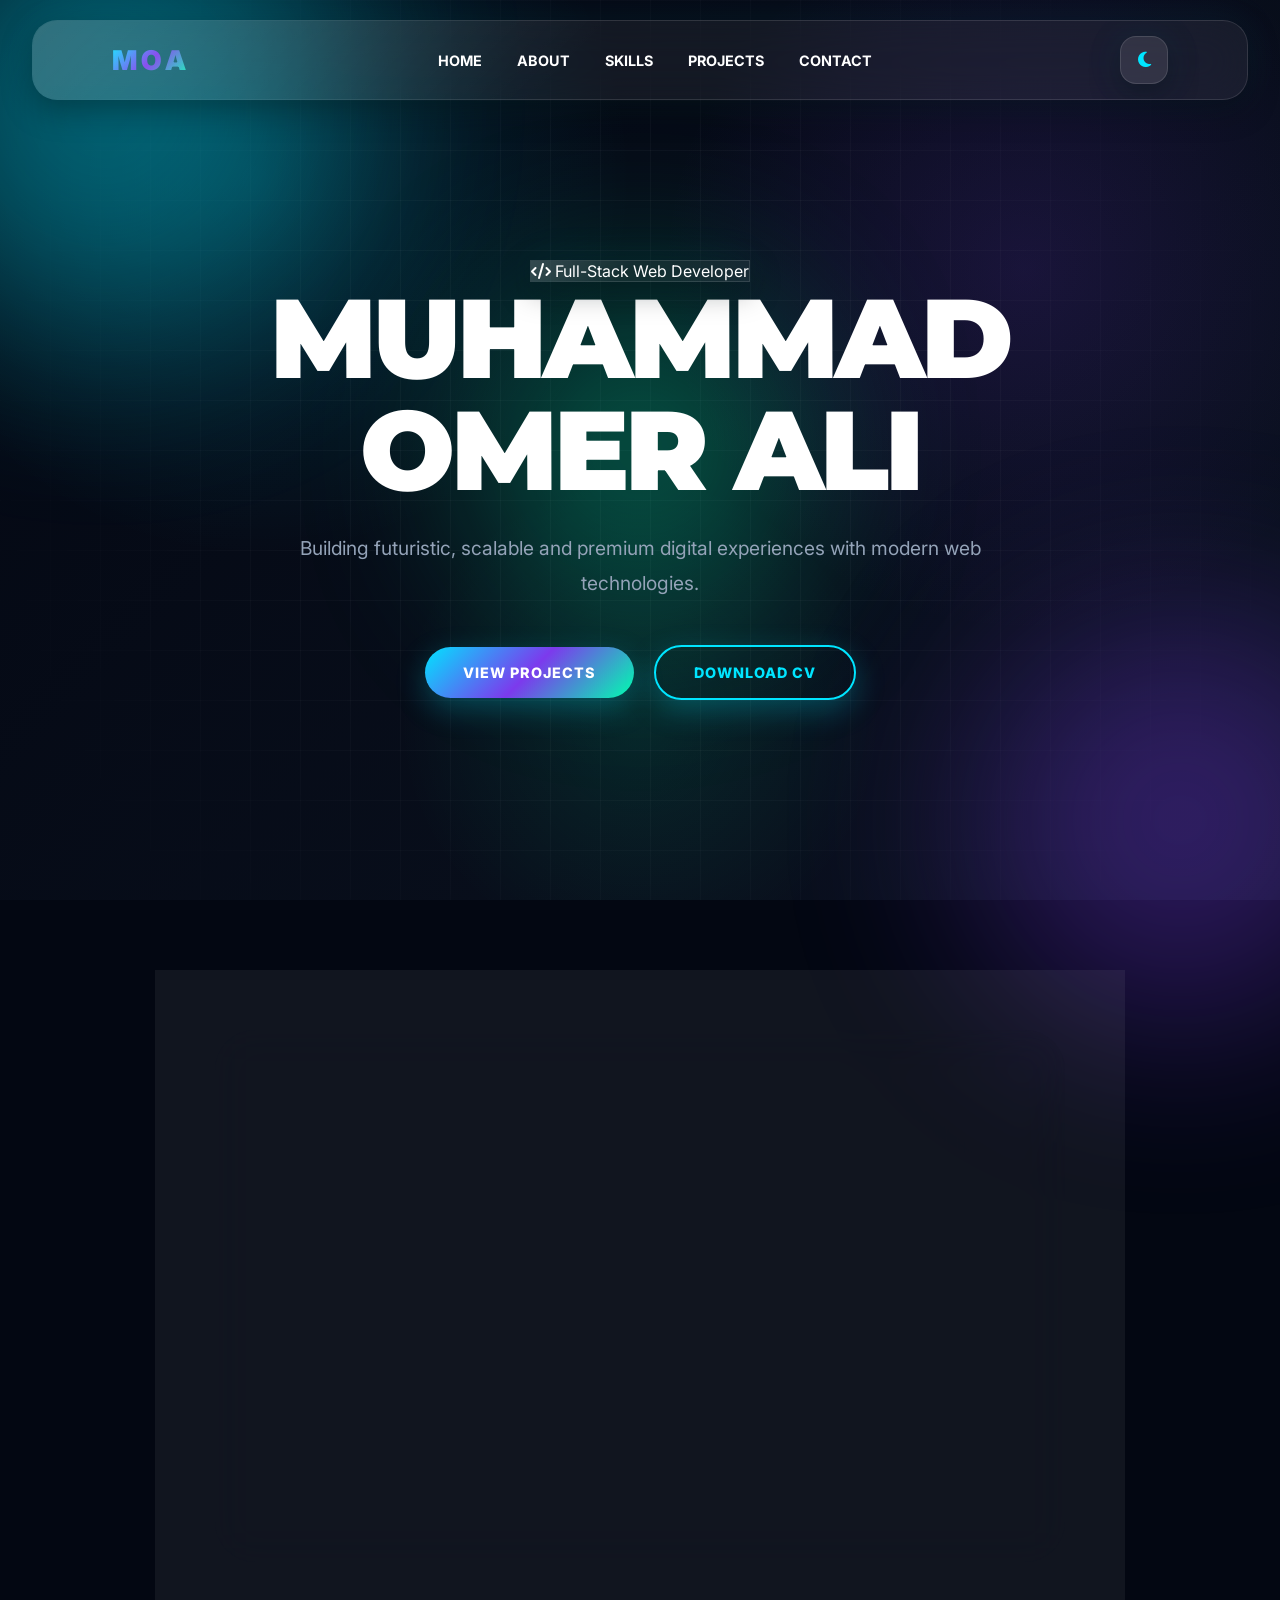
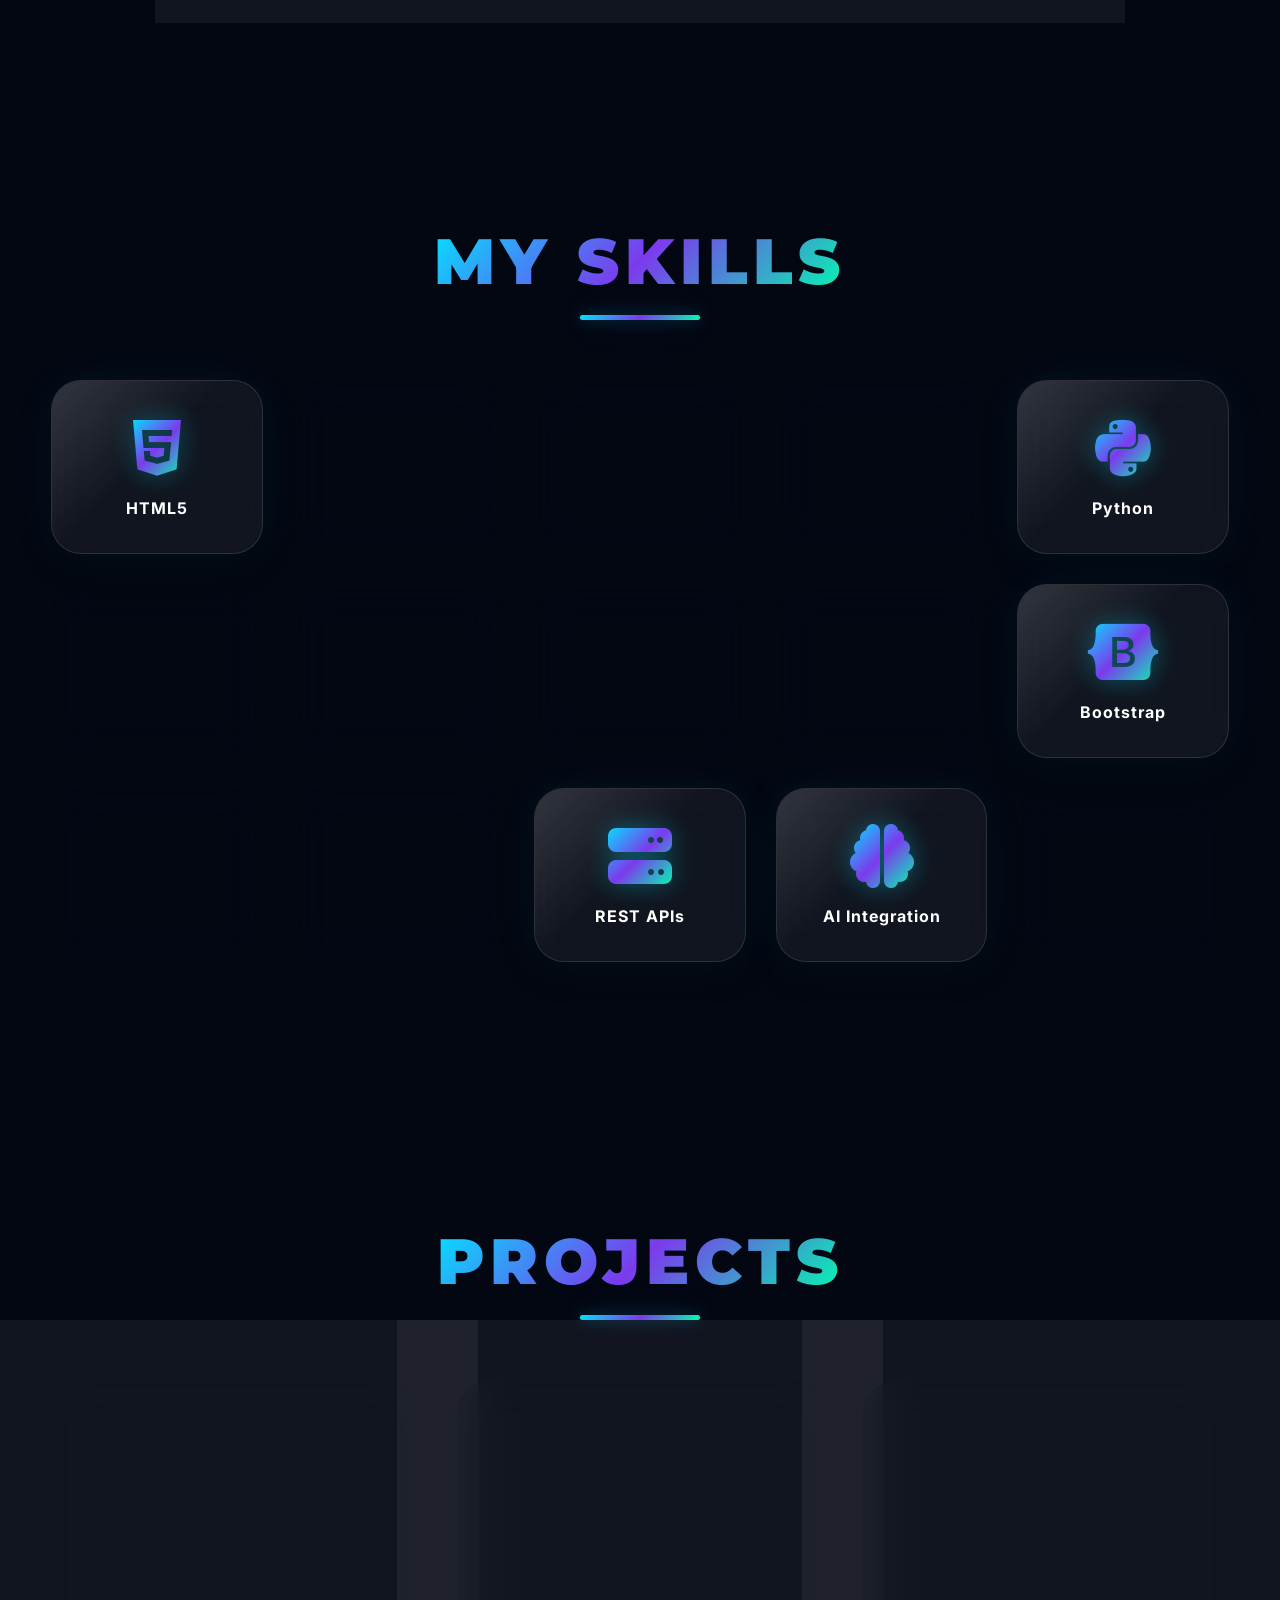
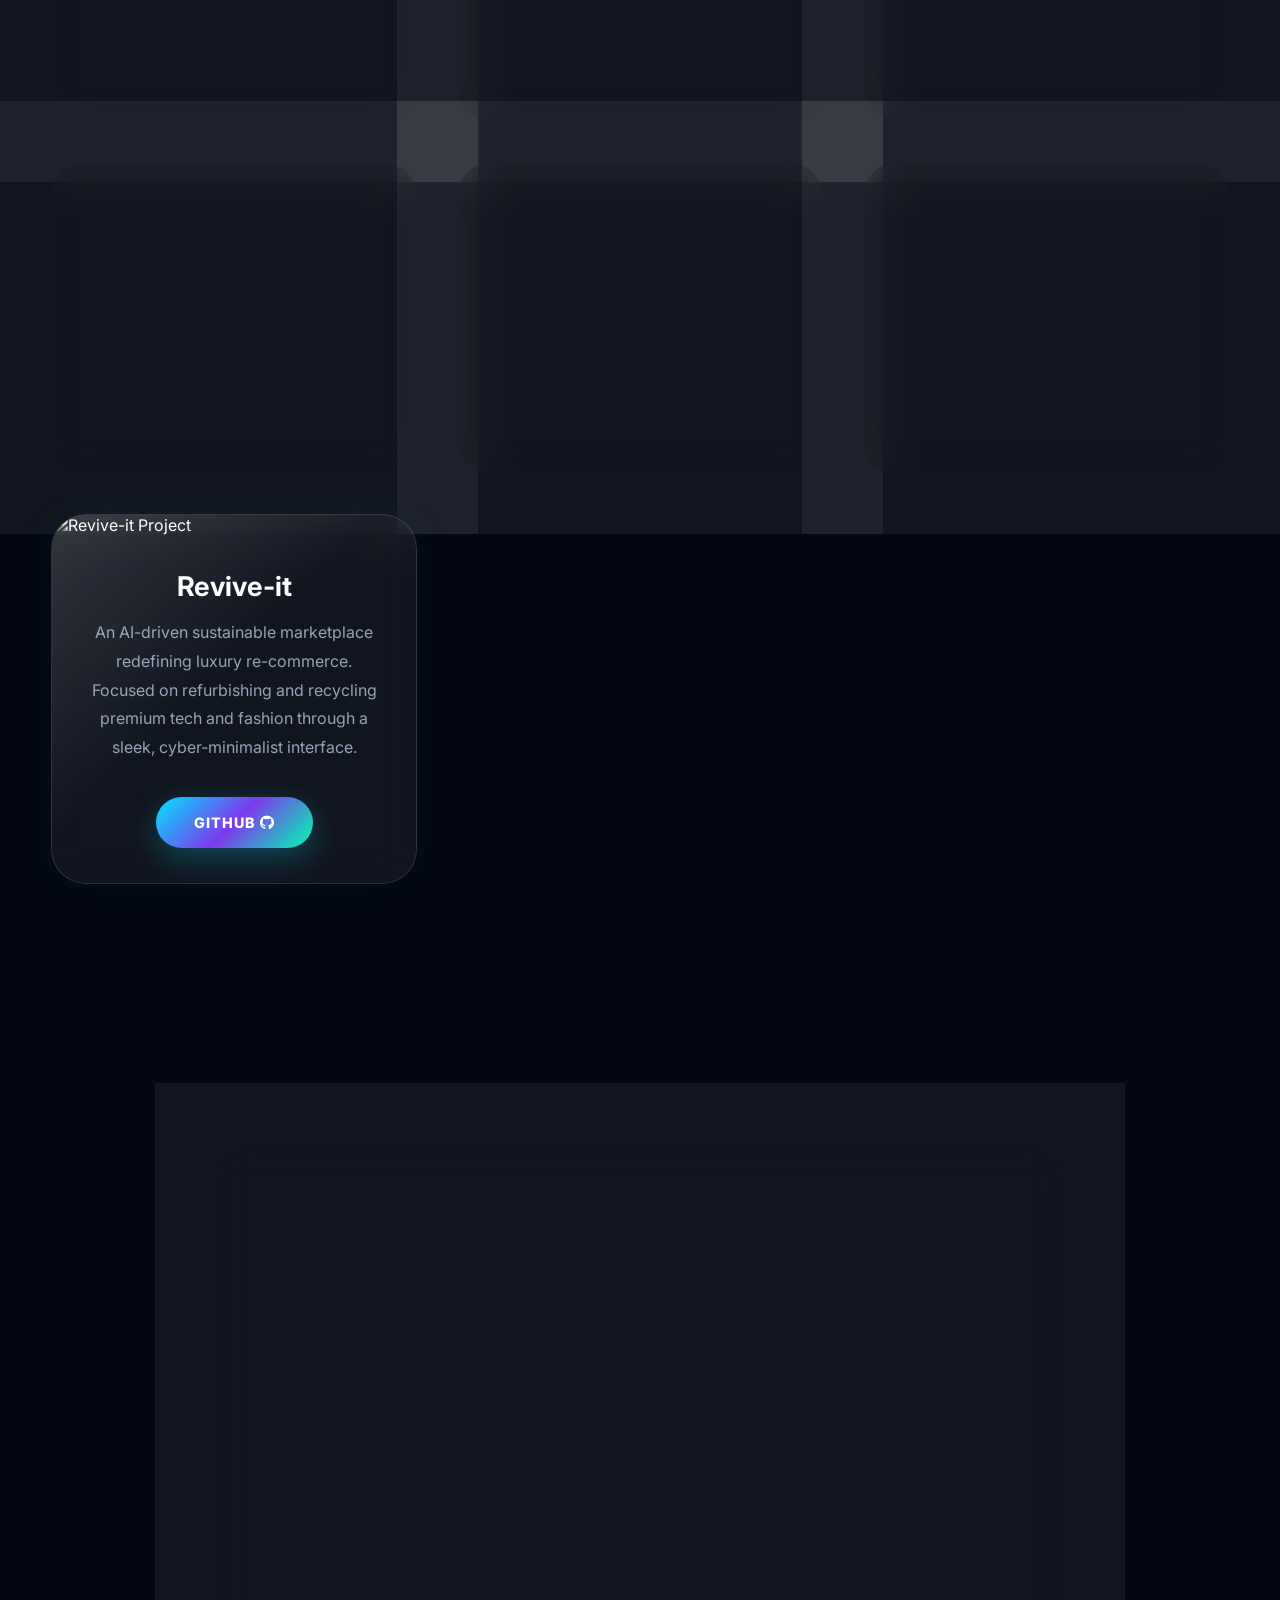
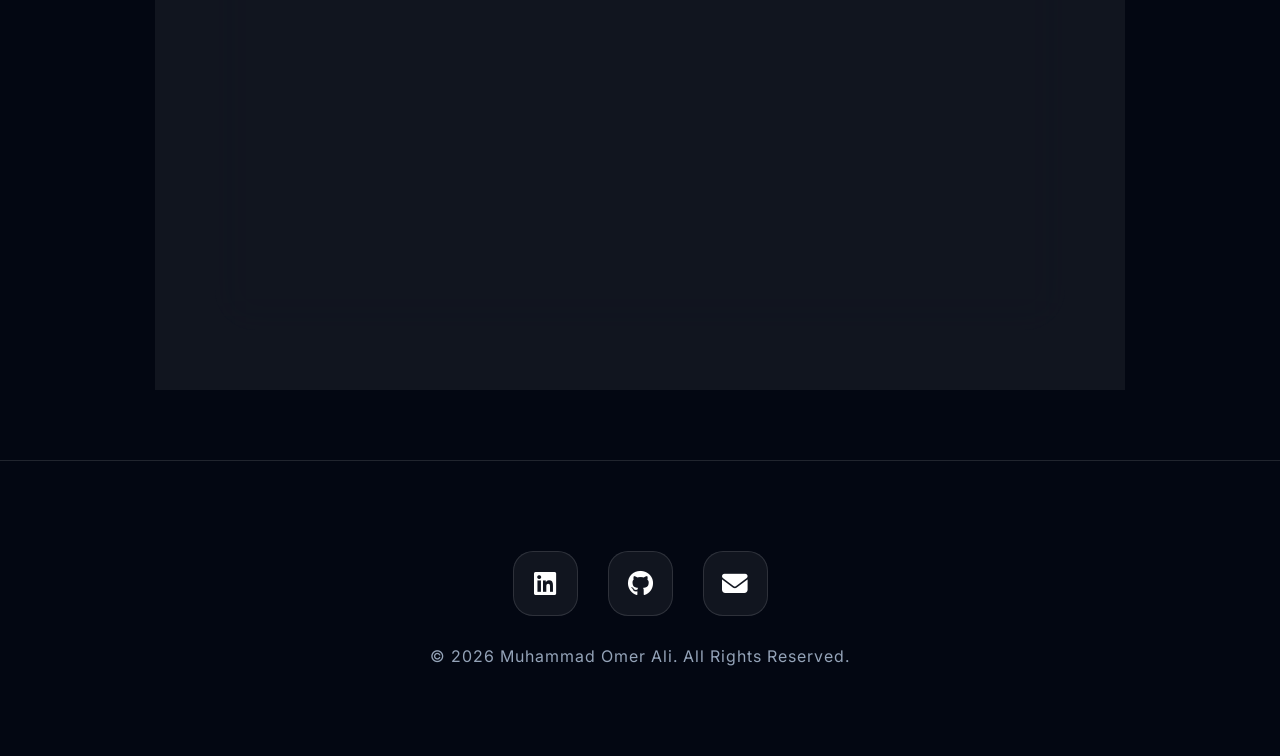
==== commit 80a97f93: "Update index.html" ====
--- a/index.html
+++ b/index.html
@@ -507,7 +507,38 @@
                         </div>
 
                     </div>
-
+<!-- PROJECT 7 -->
+<div class="project-card">
+
+    <!-- Aap yahan Revive-it se milti julti koi bhi image laga sakte hain, maine ek relevant technology/sustainable image choose ki hai -->
+    <img src="https://images.unsplash.com/photo-1550009158-9ebf69173e03?w=800"
+        alt="Revive-it Project">
+
+    <div class="project-info">
+
+        <h3>Revive-it</h3>
+
+        <p>
+            An AI-driven sustainable marketplace redefining luxury re-commerce. 
+            Focused on refurbishing and recycling premium tech and fashion 
+            through a sleek, cyber-minimalist interface.
+        </p>
+
+    </div>
+
+    <div class="project-footer">
+
+        <a href="https://github.com/mohammadomerali72-dotcom/revive-it"
+            target="_blank" class="btn-main sm">
+
+            GitHub
+            <i class="fab fa-github"></i>
+
+        </a>
+
+    </div>
+
+</div>
                 </div>
 
             </div>
--- a/style.css
+++ b/style.css
@@ -395,62 +395,59 @@
 /* =========================================================
    HERO SECTION
 ========================================================= */
-
 .hero-section{
     min-height:100vh;
+    width:100%;
     display:flex;
     justify-content:center;
     align-items:center;
     text-align:center;
     position:relative;
+    padding:140px 20px 80px;
+}
+
+.hero-section .container{
+    width:100%;
+    display:flex;
+    justify-content:center;
+    align-items:center;
 }
 
 .hero-content{
+    width:100%;
     max-width:950px;
-}
-
-.hero-tag{
-    display:inline-flex;
+    margin:auto;
+    display:flex;
+    flex-direction:column;
     align-items:center;
-    gap:10px;
-
-    padding:12px 22px;
-
-    background:var(--glass);
-
-    border:1px solid var(--border);
-
-    border-radius:100px;
-
-    margin-bottom:30px;
-
-    font-size:0.85rem;
-    font-weight:700;
-    text-transform:uppercase;
-    letter-spacing:2px;
+    justify-content:center;
 }
 
 .hero-section h1{
     font-family:'Montserrat',sans-serif;
-    font-size:clamp(4rem,10vw,7rem);
-    line-height:0.95;
+    font-size:clamp(3.5rem,10vw,7rem);
+    line-height:1;
     font-weight:900;
-    letter-spacing:-5px;
+    letter-spacing:-4px;
     margin-bottom:25px;
-}
-
-.hero-section h1 span{
-    background:var(--gradient);
-    -webkit-background-clip:text;
-    -webkit-text-fill-color:transparent;
+    text-align:center;
 }
 
 .tagline{
     color:var(--dim);
-    font-size:1.3rem;
+    font-size:1.2rem;
     line-height:1.8;
-    max-width:800px;
-    margin:auto auto 45px;
+    max-width:750px;
+    margin:0 auto 45px;
+    text-align:center;
+}
+
+.hero-actions{
+    display:flex;
+    justify-content:center;
+    align-items:center;
+    gap:20px;
+    flex-wrap:wrap;
 }
 
 /* =========================================================
@@ -798,91 +795,132 @@
 }
 
 /* =========================================================
-   MOBILE MENU
-========================================================= */
-
-.mobile-toggle{
-    display:none;
-    flex-direction:column;
-    justify-content:space-between;
-
-    width:28px;
-    height:20px;
-
-    background:none;
-    border:none;
-    cursor:pointer;
-}
-
-.mobile-toggle .bar{
-    width:100%;
-    height:3px;
-    border-radius:20px;
-    background:var(--gradient);
-}
-
-/* =========================================================
-   RESPONSIVE
-========================================================= */
-
-@media(max-width:900px){
-
-    .header{
-        width:94%;
-    }
-
-    .nav-list{
-        display:none;
-    }
-
-    .mobile-toggle{
-        display:flex;
-    }
-
-    .hero-section h1{
-        font-size:4rem;
-    }
-
-    .section-padding{
-        padding:100px 0;
-    }
-
-    .contact-card{
-        padding:35px 25px;
-    }
-
-    .projects-grid{
-        grid-template-columns:1fr;
-    }
-
-    .skills-grid{
-        grid-template-columns:repeat(auto-fit,minmax(150px,1fr));
-    }
-
-}
-
-@media(max-width:600px){
-
-    .hero-section h1{
-        font-size:3.2rem;
-        letter-spacing:-2px;
-    }
-
-    .tagline{
-        font-size:1rem;
-    }
-
-    .btn-main{
-        width:100%;
-        justify-content:center;
-    }
-
-    .hero-actions{
-        flex-direction:column;
-    }
-
-    .section-title{
-        font-size:2rem;
-    }
-
-}
+   MOBILE MENU TOGGLE (BURGER ICON)
+========================================================= */
+.mobile-toggle {
+    display: none; /* Desktop par chhupa rahega */
+    flex-direction: column;
+    justify-content: space-between;
+    width: 30px;
+    height: 22px;
+    background: none;
+    border: none;
+    cursor: pointer;
+    z-index: 10001; /* Menu se upar rahega */
+    padding: 0;
+    transition: var(--transition);
+}
+
+.mobile-toggle .bar {
+    width: 100%;
+    height: 3px;
+    background: var(--gradient);
+    border-radius: 10px;
+    transition: all 0.4s cubic-bezier(0.175, 0.885, 0.32, 1.275);
+}
+
+/* BURGER TO 'X' ANIMATION (Jab JS 'active' class add karegi) */
+.mobile-toggle.active .bar:nth-child(1) {
+    transform: translateY(9px) rotate(45deg);
+}
+
+.mobile-toggle.active .bar:nth-child(2) {
+    opacity: 0;
+    transform: translateX(20px);
+}
+
+.mobile-toggle.active .bar:nth-child(3) {
+    transform: translateY(-10px) rotate(-45deg);
+}
+
+/* =========================================================
+   MOBILE MENU & RESPONSIVE (900px)
+========================================================= */
+@media (max-width: 900px) {
+    
+    .mobile-toggle {
+        display: flex; /* Button show karein */
+        z-index: 10001; /* Menu ke upar rahega */
+    }
+
+    /* NAV MENU OVERLAY */
+    #nav-menu {
+        position: fixed;
+        top: 0;
+        left: 0;
+        width: 100%;
+        height: 100vh;
+        background: var(--bg); /* Full Dark Background */
+        backdrop-filter: blur(25px);
+        -webkit-backdrop-filter: blur(25px);
+        
+        display: flex;
+        flex-direction: column;
+        justify-content: center;
+        align-items: center;
+        z-index: 10000;
+
+        /* Default: Hidden */
+        opacity: 0;
+        visibility: hidden;
+        pointer-events: none;
+        transform: scale(1.1);
+        transition: all 0.5s cubic-bezier(0.19, 1, 0.22, 1);
+    }
+
+    /* Jab JS 'active' class add karegi */
+    #nav-menu.active {
+        opacity: 1;
+        visibility: visible;
+        pointer-events: all;
+        transform: scale(1);
+    }
+
+    /* IMPORTANT: Listing Fix */
+    #nav-menu .nav-list {
+        display: flex !important; /* Forcefully show the listing */
+        flex-direction: column;
+        gap: 40px;
+        list-style: none;
+        padding: 0;
+        margin: 0;
+    }
+
+    #nav-menu .nav-list a {
+        font-size: 2rem; /* Bada font mobile ke liye */
+        font-weight: 900;
+        text-transform: uppercase;
+        letter-spacing: 5px;
+        color: var(--text);
+        text-decoration: none;
+        transition: 0.3s ease;
+        display: block;
+    }
+
+    #nav-menu .nav-list a:hover {
+        color: var(--accent);
+        transform: translateY(-5px);
+        text-shadow: 0 0 15px var(--accent);
+    }
+}
+
+/* SMALL MOBILE FIXES */
+@media (max-width: 600px) {
+    .hero-section h1 {
+        font-size: 3rem;
+        line-height: 1.1;
+        letter-spacing: -1px;
+    }
+
+    .hero-actions {
+        flex-direction: column;
+        width: 100%;
+        padding: 0 20px;
+    }
+
+    .btn-main {
+        width: 100%;
+        text-align: center;
+    }
+}
+
